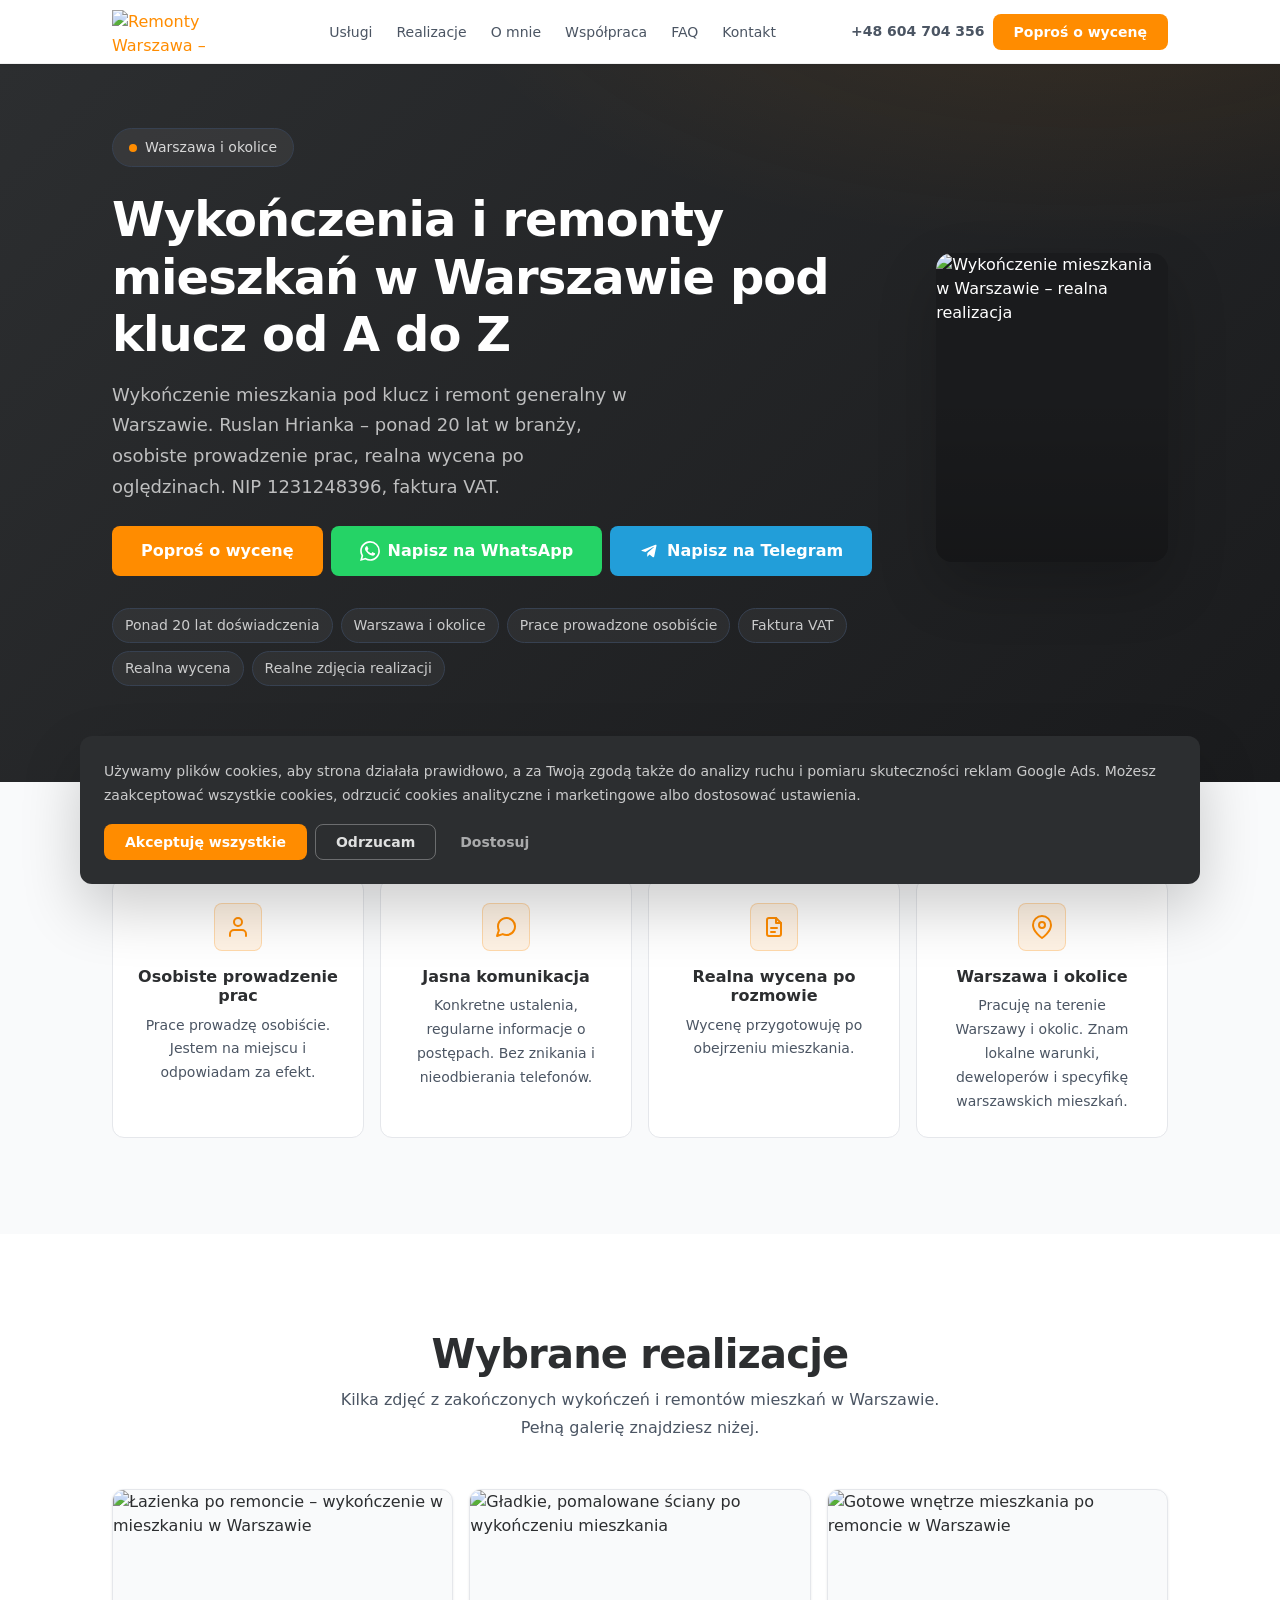
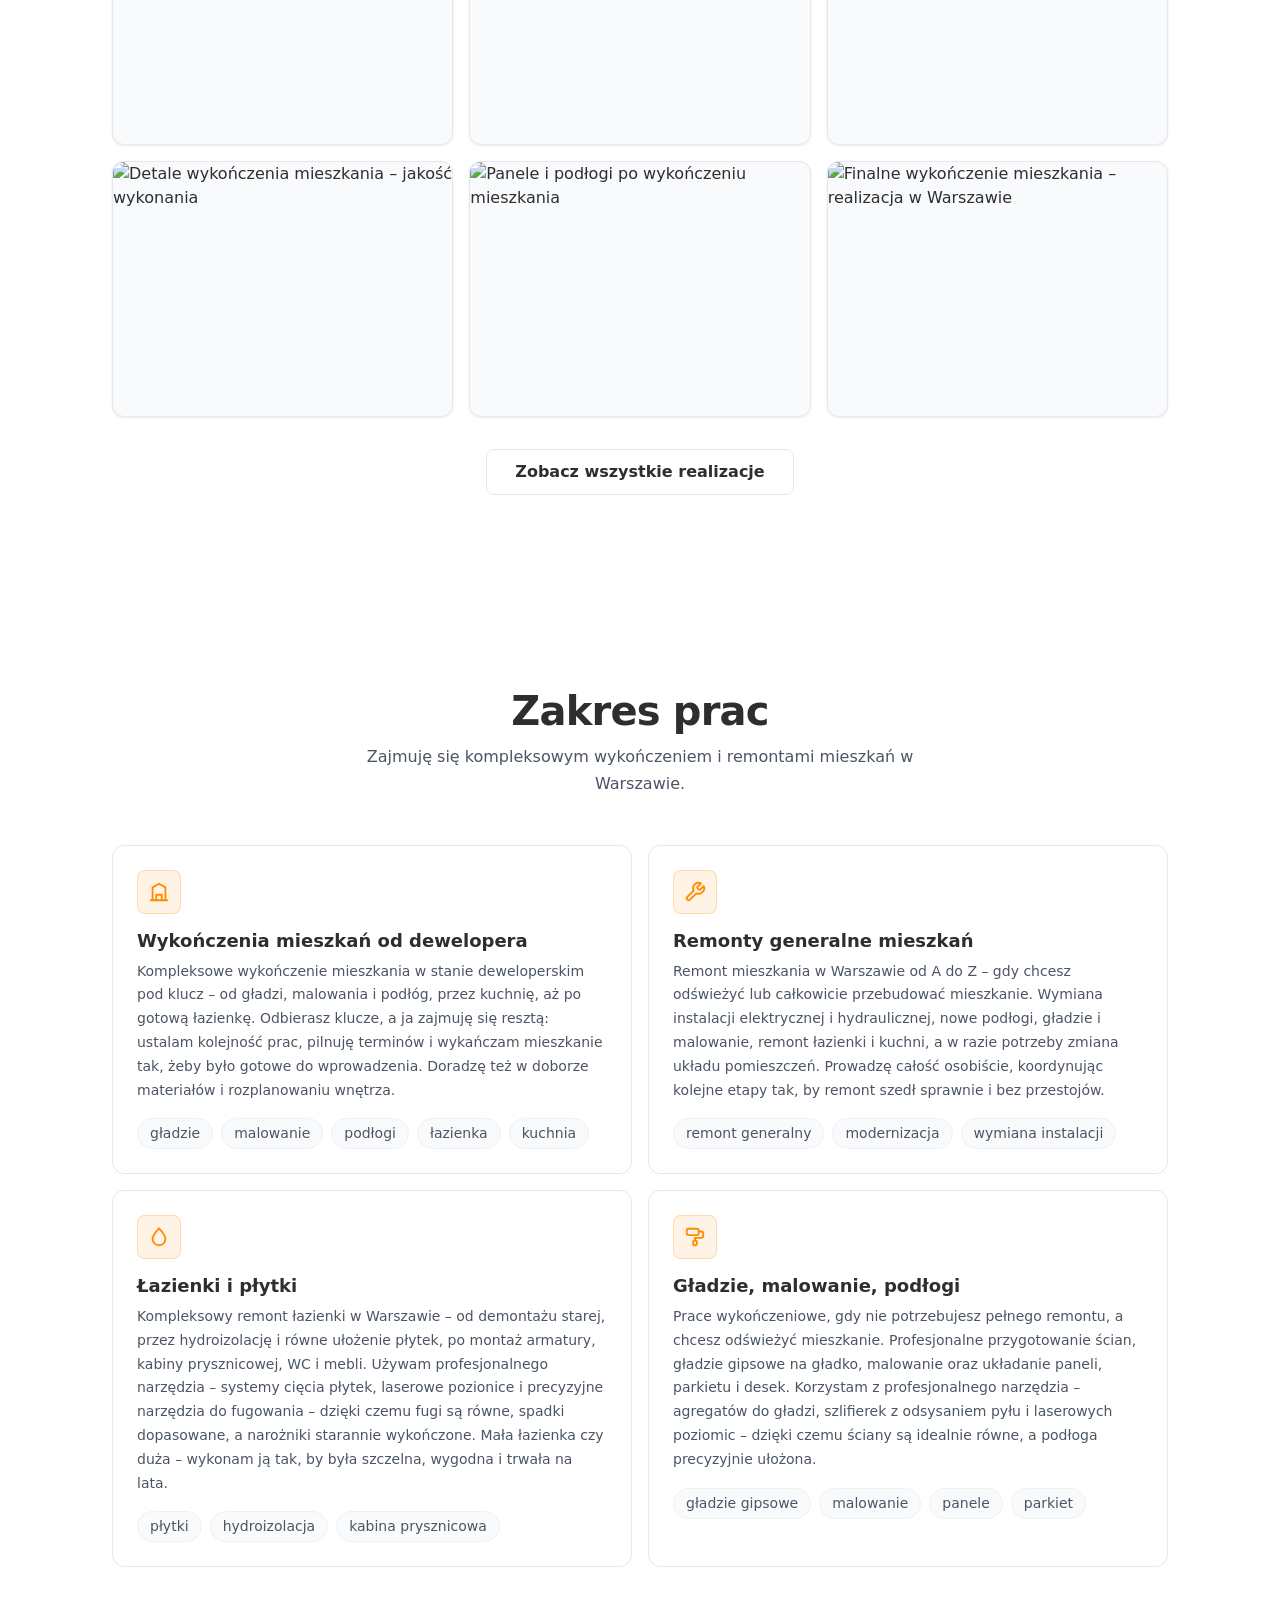
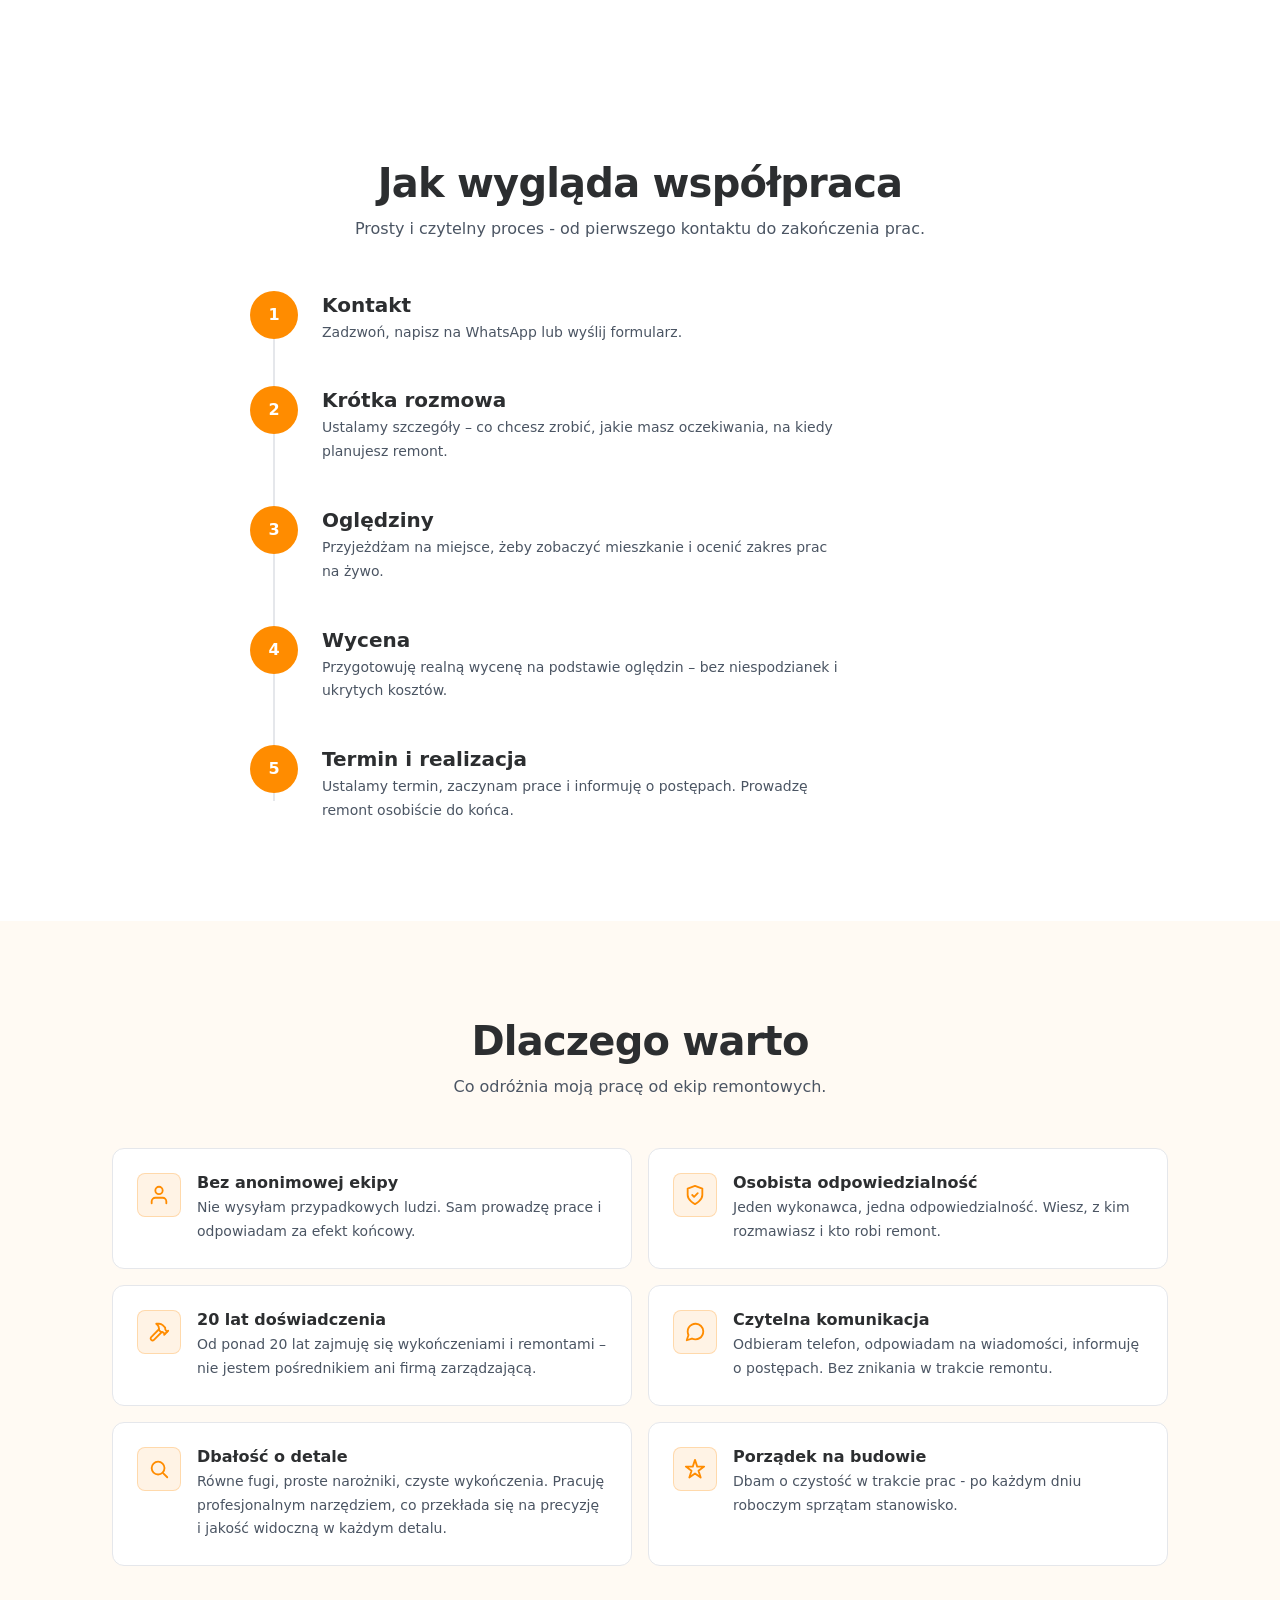
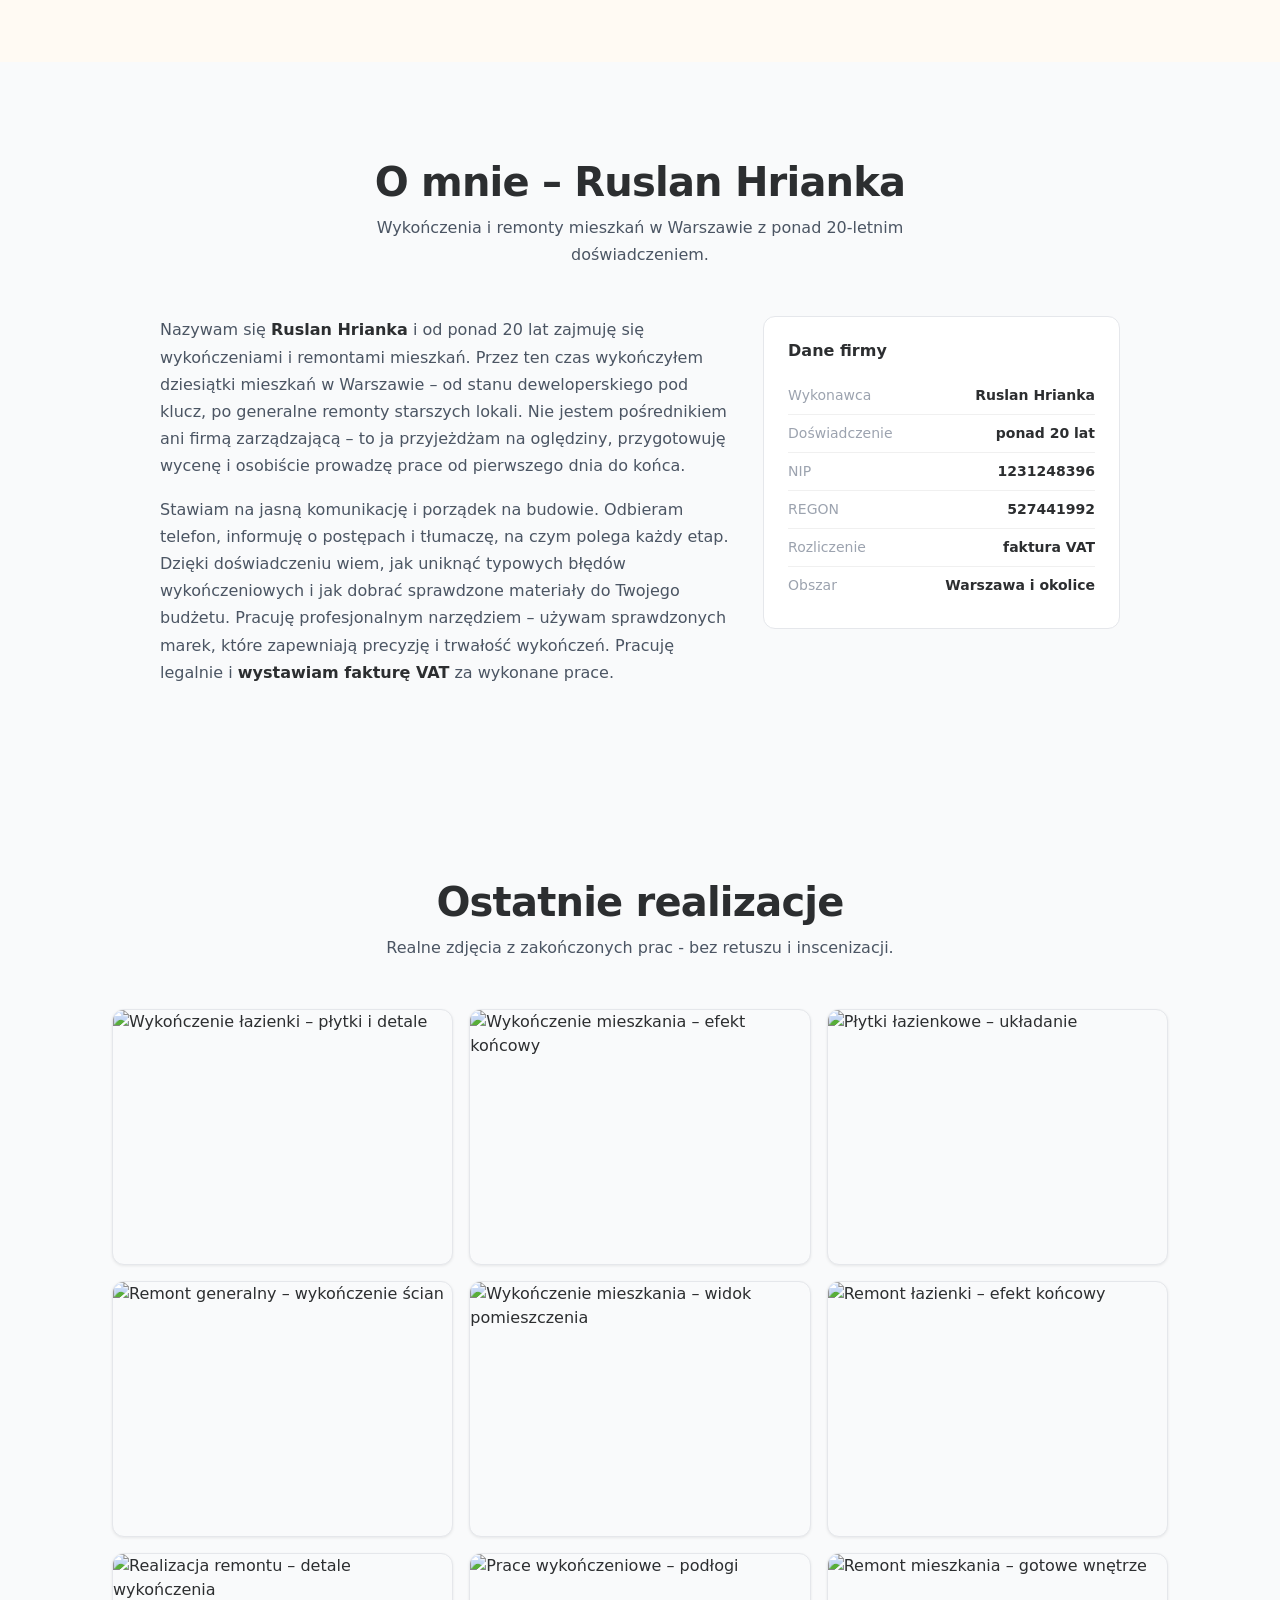
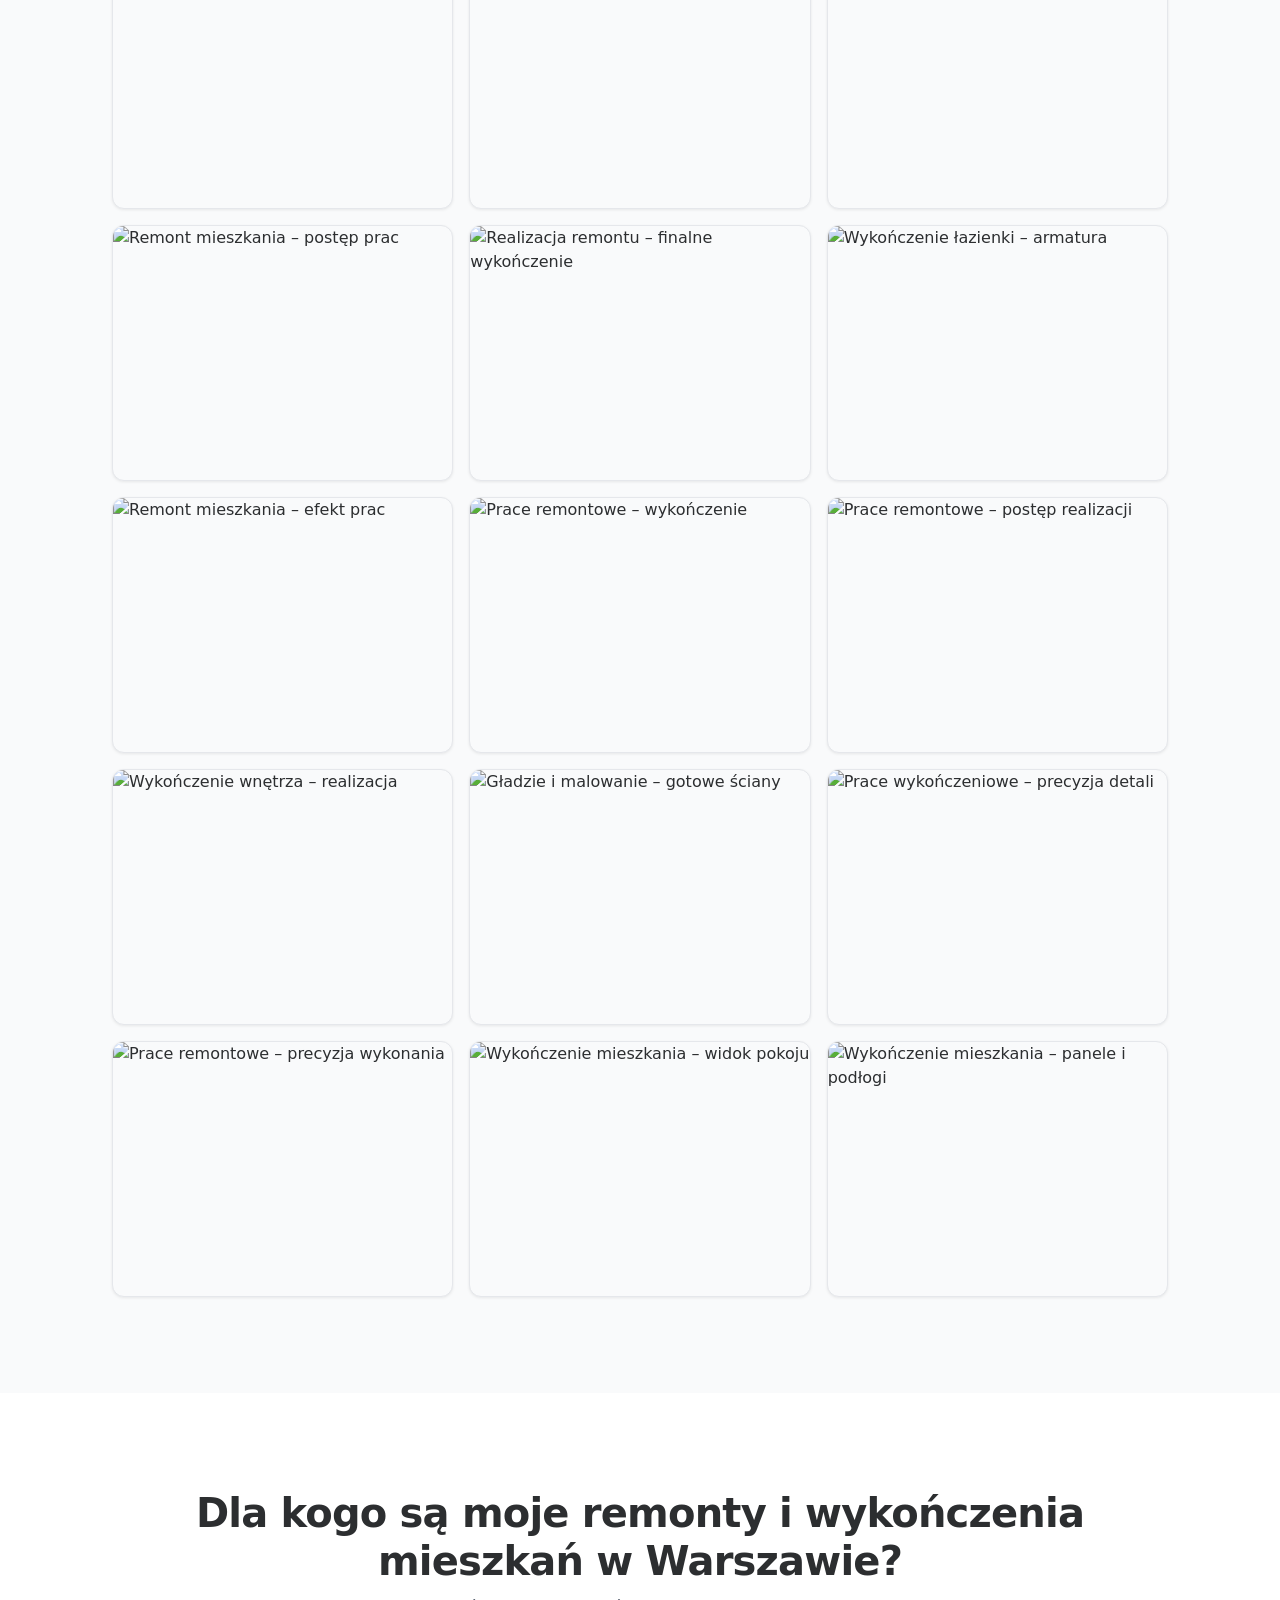
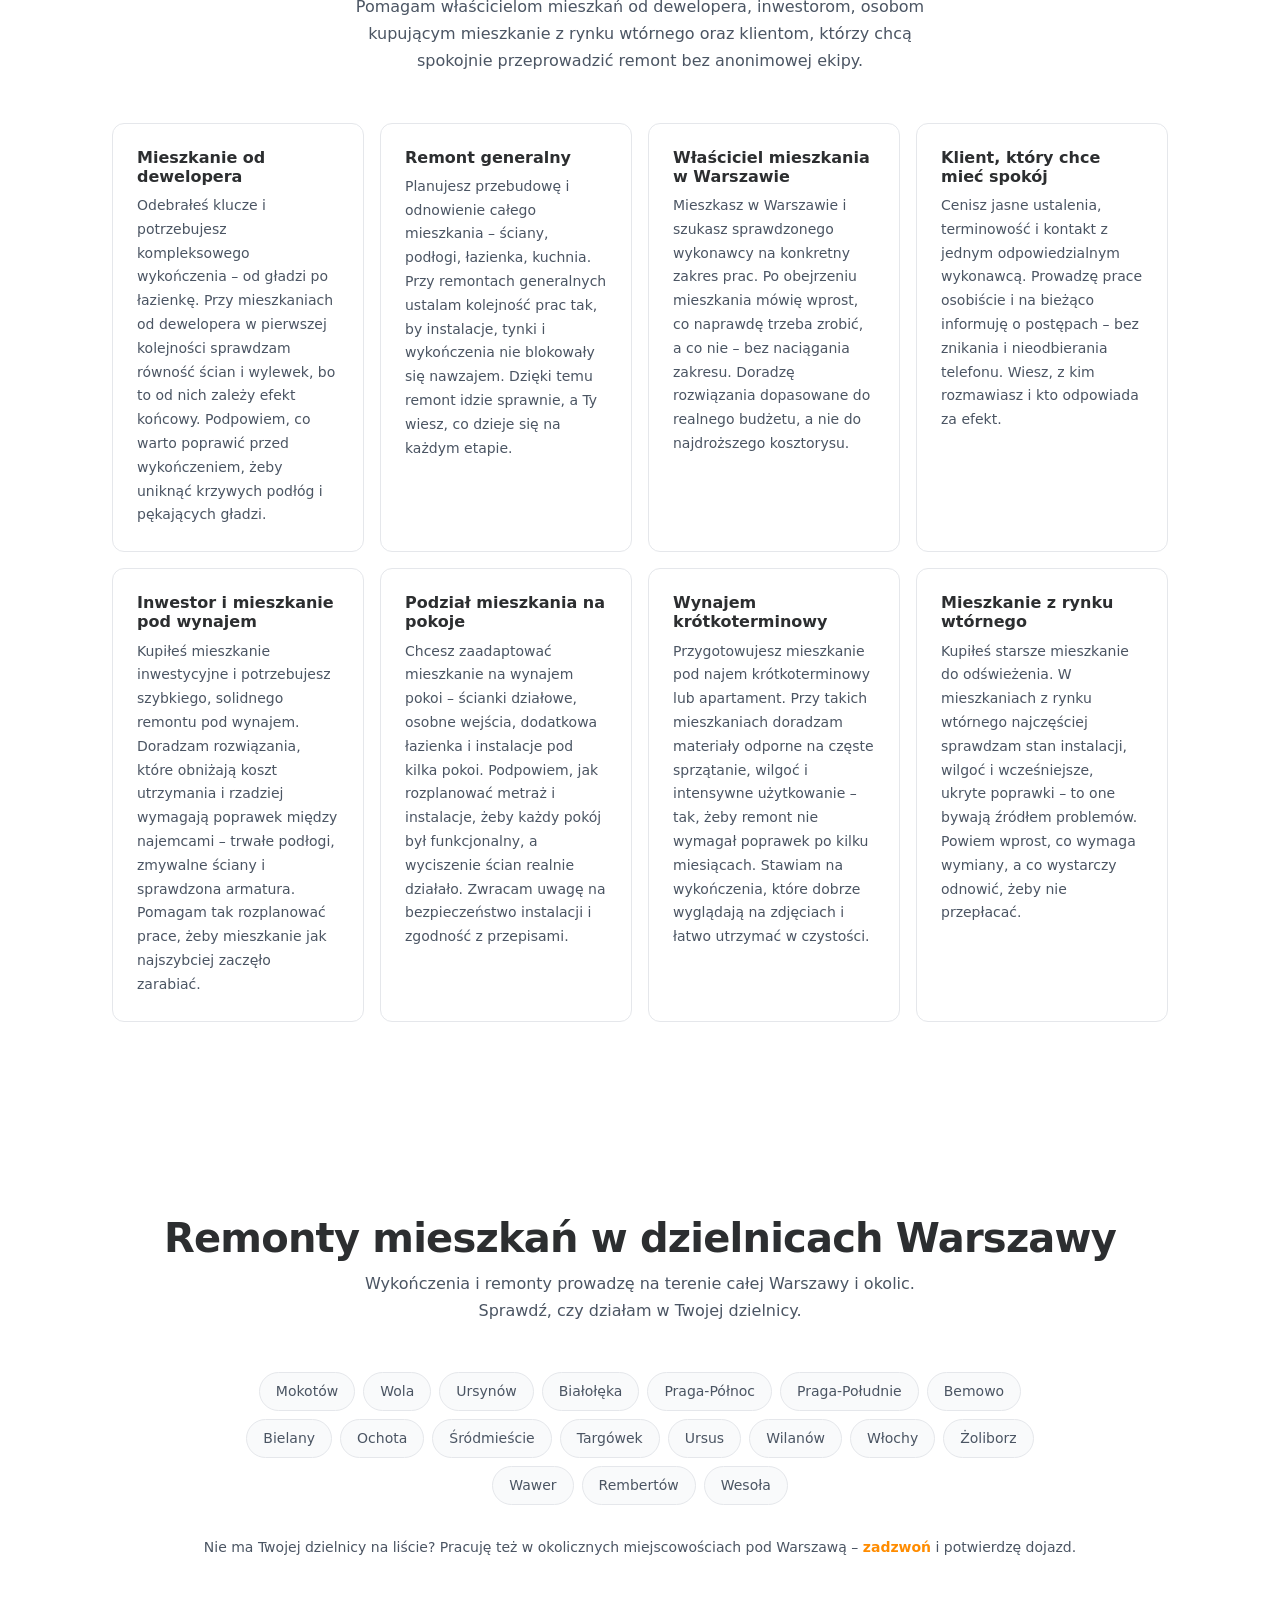
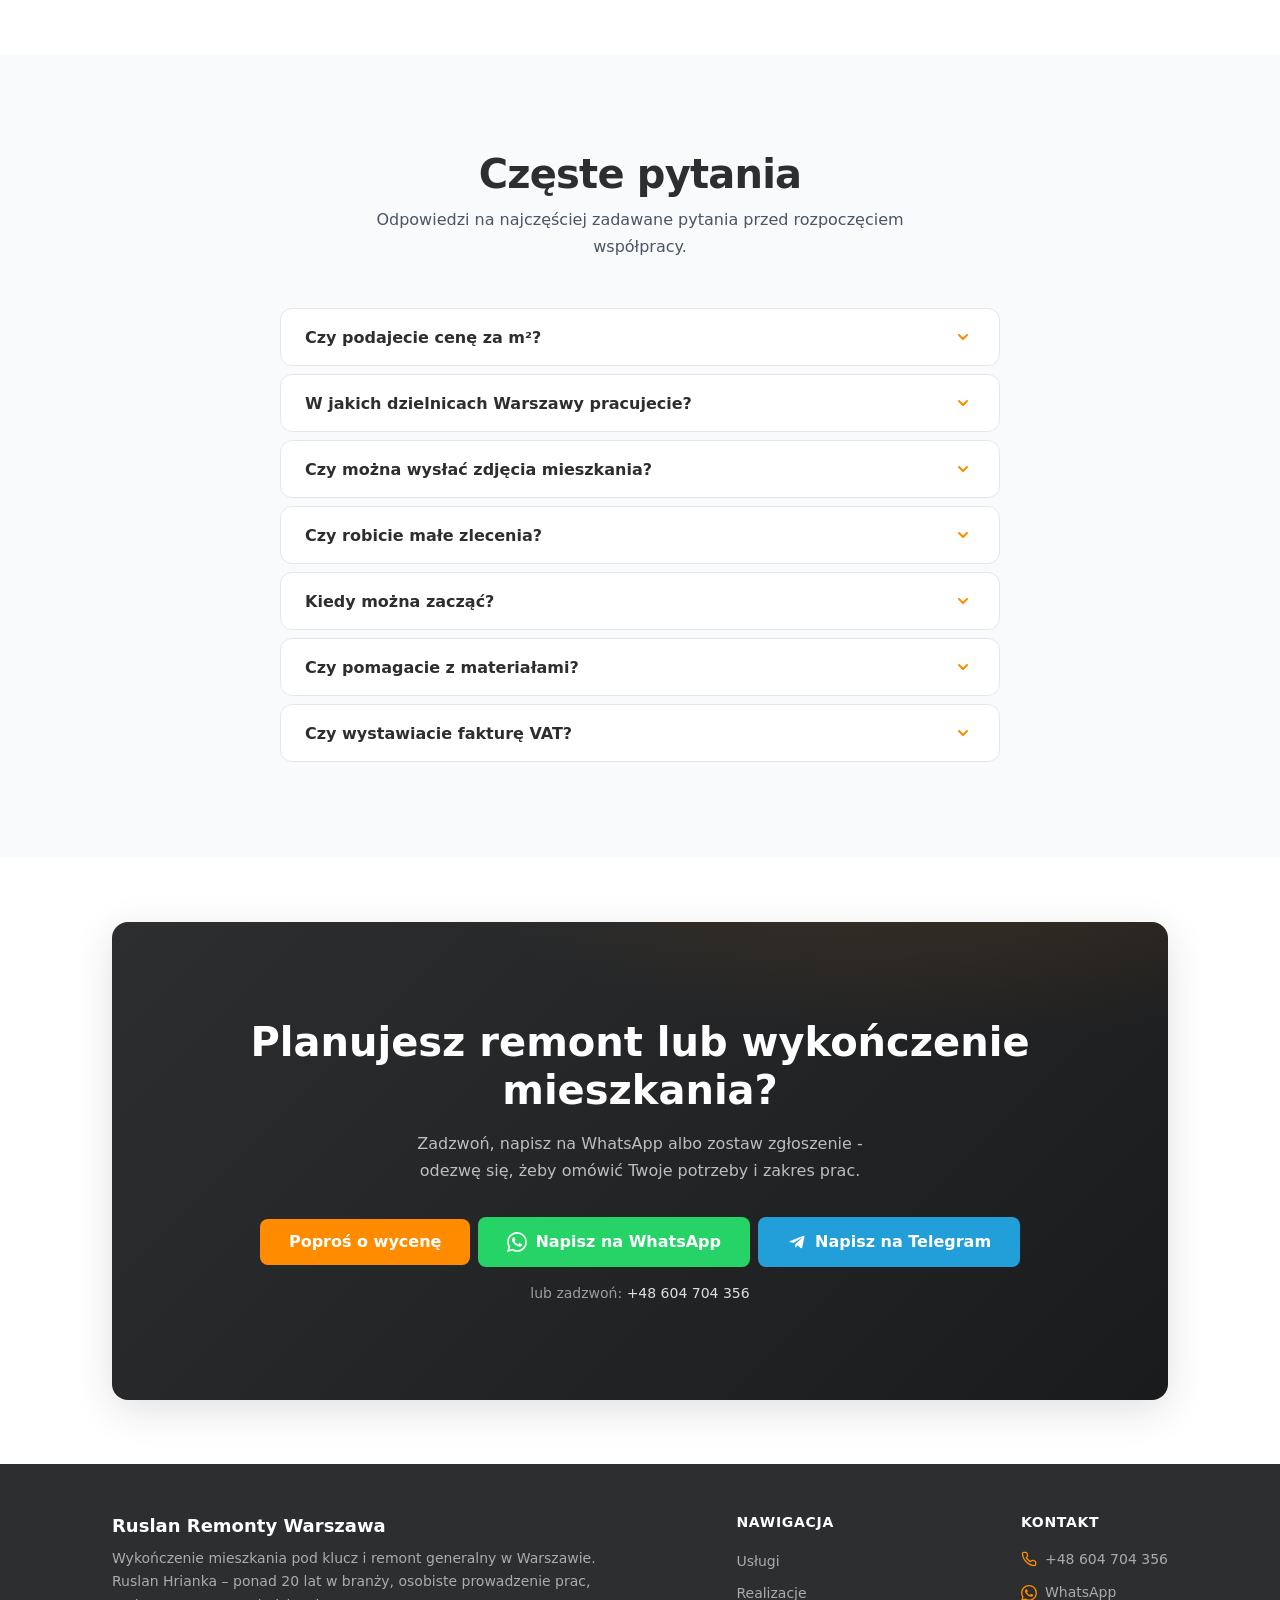
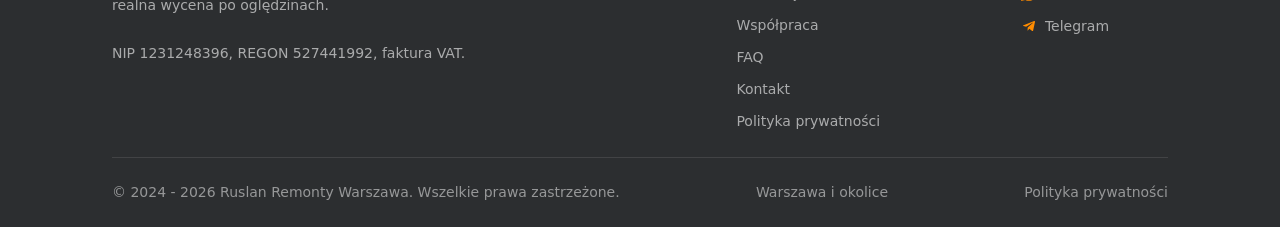
==== index.html @ 72683b78 "first commit" ====
<!DOCTYPE html>
<html lang="pl">

<head>
  <meta charset="UTF-8">
  <meta name="viewport" content="width=device-width, initial-scale=1.0">

  <!-- SEO -->
  <title>Remonty i wykończenia mieszkań Warszawa — Ruslan Hrianka | Faktura VAT</title>
  <meta name="description"
    content="Wykończenie mieszkania pod klucz i remont generalny w Warszawie. Ruslan Hrianka – ponad 20 lat w branży, osobiste prowadzenie prac, realna wycena po oględzinach. NIP 1231248396, faktura VAT.">
  <link rel="canonical" href="https://ruslanremonty.pl/">

  <!-- Open Graph -->
  <meta property="og:title" content="Remonty i wykończenia mieszkań Warszawa — Ruslan Hrianka | Faktura VAT">
  <meta property="og:description"
    content="Wykończenie mieszkania pod klucz i remont generalny w Warszawie. Ruslan Hrianka – ponad 20 lat w branży, osobiste prowadzenie prac, realna wycena po oględzinach. NIP 1231248396, faktura VAT.">
  <meta property="og:type" content="website">
  <meta property="og:url" content="https://ruslanremonty.pl/">
  <meta property="og:locale" content="pl_PL">
  <meta property="og:site_name" content="Remonty Warszawa – Ruslan Hrianka">
  <meta property="og:image" content="https://ruslanremonty.pl/assets/images/IMG_0020.jpeg">
  <meta property="og:image:alt" content="Wykończenia i remonty mieszkań w Warszawie – Ruslan Hrianka">

  <!-- Twitter Card -->
  <meta name="twitter:card" content="summary_large_image">
  <meta name="twitter:title" content="Remonty i wykończenia mieszkań Warszawa — Ruslan Hrianka | Faktura VAT">
  <meta name="twitter:description"
    content="Wykończenie mieszkania pod klucz i remont generalny w Warszawie. Ruslan Hrianka – ponad 20 lat w branży, osobiste prowadzenie prac, realna wycena po oględzinach.">
  <meta name="twitter:image" content="https://ruslanremonty.pl/assets/images/IMG_0020.jpeg">

  <!-- Local / theme -->
  <meta name="theme-color" content="#2C2E30">
  <meta name="geo.region" content="PL-MZ">
  <meta name="geo.placename" content="Warszawa">
  <meta name="geo.position" content="52.2297;21.0122">
  <meta name="ICBM" content="52.2297, 21.0122">

  <!-- Favicon -->
  <link rel="icon" type="image/svg+xml" href="logos/remonty_warszawa_logo_only_editable.svg">

  <!-- Google Consent Mode v2 — default denied (before any tags) -->
  <script>
    window.dataLayer = window.dataLayer || [];
    function gtag(){dataLayer.push(arguments);}
    gtag('consent', 'default', {
      ad_storage: 'denied',
      analytics_storage: 'denied',
      ad_user_data: 'denied',
      ad_personalization: 'denied',
      wait_for_update: 500
    });
  </script>

  <!-- Styles -->
  <link rel="stylesheet" href="styles.css">

  <!-- JSON-LD Structured Data -->
  <script type="application/ld+json">
  {
    "@context": "https://schema.org",
    "@type": "HomeAndConstructionBusiness",
    "name": "Wykończenia i remonty mieszkań Warszawa – Ruslan Hrianka",
    "description": "Wykończenie mieszkania pod klucz i remont generalny w Warszawie. Ruslan Hrianka – ponad 20 lat w branży, osobiste prowadzenie prac, realna wycena po oględzinach. NIP 1231248396, faktura VAT.",
    "url": "https://ruslanremonty.pl",
    "image": "https://ruslanremonty.pl/assets/images/IMG_0020.jpeg",
    "logo": "https://ruslanremonty.pl/logos/remonty_warszawa_logo_only_editable.svg",
    "telephone": "+48604704356",
    "vatID": "PL1231248396",
    "taxID": "1231248396",
    "identifier": {
      "@type": "PropertyValue",
      "propertyID": "REGON",
      "value": "527441992"
    },
    "founder": {
      "@type": "Person",
      "name": "Ruslan Hrianka"
    },
    "knowsLanguage": ["pl", "uk", "ru"],
    "areaServed": [
      { "@type": "City", "name": "Warszawa" },
      { "@type": "City", "name": "Mokotów" },
      { "@type": "City", "name": "Wola" },
      { "@type": "City", "name": "Ursynów" },
      { "@type": "City", "name": "Białołęka" },
      { "@type": "City", "name": "Praga-Północ" },
      { "@type": "City", "name": "Praga-Południe" },
      { "@type": "City", "name": "Bemowo" },
      { "@type": "City", "name": "Bielany" },
      { "@type": "City", "name": "Ochota" },
      { "@type": "City", "name": "Śródmieście" },
      { "@type": "City", "name": "Targówek" },
      { "@type": "City", "name": "Ursus" },
      { "@type": "City", "name": "Wilanów" },
      { "@type": "City", "name": "Włochy" }
    ],
    "address": {
      "@type": "PostalAddress",
      "addressLocality": "Warszawa",
      "addressCountry": "PL"
    },
    "geo": {
      "@type": "GeoCoordinates",
      "latitude": 52.2297,
      "longitude": 21.0122
    },
    "openingHoursSpecification": {
      "@type": "OpeningHoursSpecification",
      "dayOfWeek": ["Monday", "Tuesday", "Wednesday", "Thursday", "Friday", "Saturday", "Sunday"],
      "opens": "08:00",
      "closes": "17:00"
    },
    "contactPoint": {
      "@type": "ContactPoint",
      "telephone": "+48604704356",
      "contactType": "customer service",
      "areaServed": "PL",
      "availableLanguage": ["pl", "uk", "ru"]
    },
    "priceRange": "$$"
  }
  </script>

  <!-- JSON-LD FAQ -->
  <script type="application/ld+json">
  {
    "@context": "https://schema.org",
    "@type": "FAQPage",
    "mainEntity": [
      {
        "@type": "Question",
        "name": "Czy podajecie cenę za m²?",
        "acceptedAnswer": {
          "@type": "Answer",
          "text": "Nie podaję sztywnych cen za m², bo każde mieszkanie jest inne. Wycenę przygotowuję po rozmowie i obejrzeniu zakresu prac – wtedy cena jest realna, a nie orientacyjna."
        }
      },
      {
        "@type": "Question",
        "name": "W jakich dzielnicach Warszawy pracujecie?",
        "acceptedAnswer": {
          "@type": "Answer",
          "text": "Pracuję na terenie całej Warszawy i okolic – m.in. Mokotów, Wola, Ursynów, Białołęka, Praga-Północ, Praga-Południe, Bemowo, Bielany, Ochota, Śródmieście. Niezależnie od dzielnicy mogę przyjechać, zobaczyć mieszkanie i przygotować wycenę."
        }
      },
      {
        "@type": "Question",
        "name": "Czy można wysłać zdjęcia mieszkania?",
        "acceptedAnswer": {
          "@type": "Answer",
          "text": "Tak, najwygodniej przez WhatsApp. Zdjęcia pomagają wstępnie ocenić zakres prac i przyspieszyć wycenę. Wyślij kilka zdjęć pomieszczeń i podaj metraż."
        }
      },
      {
        "@type": "Question",
        "name": "Czy robicie małe zlecenia?",
        "acceptedAnswer": {
          "@type": "Answer",
          "text": "Skupiam się na większych zleceniach – wykończeniach mieszkań i remontach generalnych. Mniejsze zlecenia też rozpatruję – wystarczy się odezwać, to ustalimy szczegóły."
        }
      },
      {
        "@type": "Question",
        "name": "Kiedy można zacząć?",
        "acceptedAnswer": {
          "@type": "Answer",
          "text": "Termin zależy od aktualnego obłożenia. Najlepiej skontaktować się z wyprzedzeniem, żeby zarezerwować termin. Aktualny czas oczekiwania podam podczas rozmowy."
        }
      },
      {
        "@type": "Question",
        "name": "Czy pomagacie z materiałami?",
        "acceptedAnswer": {
          "@type": "Answer",
          "text": "Tak – doradzę w doborze materiałów na podstawie 20 lat doświadczenia. Polecam sprawdzone i najlepsze rozwiązania dopasowane do Twojego budżetu. Dzięki wieloletniej współpracy z dostawcami mam dostęp do zniżek na sprawdzone produkty, z których sam korzystam na swoich realizacjach."
        }
      },
      {
        "@type": "Question",
        "name": "Czy wystawiacie fakturę VAT?",
        "acceptedAnswer": {
          "@type": "Answer",
          "text": "Tak, prowadzę działalność gospodarczą (NIP 1231248396, REGON 527441992) i wystawiam fakturę VAT za wykonane prace."
        }
      }
    ]
  }
  </script>
</head>

<body class="has-sticky-cta">

  <!-- ============================================
       HEADER
       ============================================ -->
  <header class="header" id="header">
    <div class="container header-inner">

      <a href="#hero" class="header-logo" aria-label="Strona główna">
        <img src="https://pub-3c58b3525f73445a80f0134bae822a6a.r2.dev/remonty_warszawa_full_no_dark_bg_v1.svg"
          alt="Remonty Warszawa – Wykończenia mieszkań" class="header-logo-img" width="1024" height="317">
      </a>

      <!-- Desktop Navigation -->
      <nav class="header-nav" aria-label="Nawigacja główna">
        <ul class="header-nav-list">
          <li><a href="#uslugi" class="header-nav-link">Usługi</a></li>
          <li><a href="#realizacje" class="header-nav-link">Realizacje</a></li>
          <li><a href="#o-mnie" class="header-nav-link">O mnie</a></li>
          <li><a href="#proces" class="header-nav-link">Współpraca</a></li>
          <li><a href="#faq" class="header-nav-link">FAQ</a></li>
          <li><a href="#kontakt" class="header-nav-link">Kontakt</a></li>
        </ul>
      </nav>

      <div class="header-actions">
        <a href="tel:+48604704356" class="header-phone" aria-label="Zadzwoń">
          +48 604 704 356
        </a>
        <button class="btn btn-primary btn-sm header-cta" data-open-modal id="header-cta-btn">
          Poproś o wycenę
        </button>

        <!-- Mobile menu toggle -->
        <button class="menu-toggle" id="menu-toggle" aria-label="Menu" aria-expanded="false"
          aria-controls="mobile-menu">
          <span class="menu-toggle-icon" aria-hidden="true"></span>
        </button>
      </div>

    </div>
  </header>

  <!-- Mobile Menu -->
  <nav class="mobile-menu" id="mobile-menu" aria-label="Menu mobilne">
    <ul class="mobile-menu-list">
      <li><a href="#uslugi" class="mobile-menu-link">Usługi</a></li>
      <li><a href="#realizacje" class="mobile-menu-link">Realizacje</a></li>
      <li><a href="#o-mnie" class="mobile-menu-link">O mnie</a></li>
      <li><a href="#proces" class="mobile-menu-link">Współpraca</a></li>
      <li><a href="#faq" class="mobile-menu-link">FAQ</a></li>
      <li><a href="#kontakt" class="mobile-menu-link">Kontakt</a></li>
    </ul>
    <div class="mobile-menu-actions">
      <a href="tel:+48604704356" class="btn btn-outline btn-full">
        <svg class="btn-icon" viewBox="0 0 24 24" fill="none" stroke="currentColor" stroke-width="2"
          stroke-linecap="round" stroke-linejoin="round" aria-hidden="true" focusable="false">
          <path
            d="M22 16.92v3a2 2 0 0 1-2.18 2 19.79 19.79 0 0 1-8.63-3.07 19.5 19.5 0 0 1-6-6 19.79 19.79 0 0 1-3.07-8.67A2 2 0 0 1 4.11 2h3a2 2 0 0 1 2 1.72c.13.81.36 1.6.7 2.34a2 2 0 0 1-.45 2.11L8.09 9.91a16 16 0 0 0 6 6l1.74-1.27a2 2 0 0 1 2.11-.45c.74.34 1.53.57 2.34.7A2 2 0 0 1 22 16.92z" />
        </svg>
        Zadzwoń: +48 604 704 356
      </a>
      <a href="https://wa.me/48604704356" class="btn btn-whatsapp btn-full" target="_blank" rel="noopener">
        <svg class="btn-icon" viewBox="0 0 24 24" fill="currentColor" aria-hidden="true" focusable="false">
          <path
            d="M17.472 14.382c-.297-.149-1.758-.867-2.03-.967-.273-.099-.471-.148-.67.15-.197.297-.767.966-.94 1.164-.173.199-.347.223-.644.075-.297-.15-1.255-.463-2.39-1.475-.883-.788-1.48-1.761-1.653-2.059-.173-.297-.018-.458.13-.606.134-.133.298-.347.446-.52.149-.174.198-.298.298-.497.099-.198.05-.371-.025-.52-.075-.149-.669-1.612-.916-2.207-.242-.579-.487-.5-.669-.51-.173-.008-.371-.01-.57-.01-.198 0-.52.074-.792.372-.272.297-1.04 1.016-1.04 2.479 0 1.462 1.065 2.875 1.213 3.074.149.198 2.096 3.2 5.077 4.487.709.306 1.262.489 1.694.625.712.227 1.36.195 1.871.118.571-.085 1.758-.719 2.006-1.413.248-.694.248-1.289.173-1.413-.074-.124-.272-.198-.57-.347m-5.421 7.403h-.004a9.87 9.87 0 01-5.031-1.378l-.361-.214-3.741.982.998-3.648-.235-.374a9.86 9.86 0 01-1.51-5.26c.001-5.45 4.436-9.884 9.888-9.884 2.64 0 5.122 1.03 6.988 2.898a9.825 9.825 0 012.893 6.994c-.003 5.45-4.437 9.884-9.885 9.884m8.413-18.297A11.815 11.815 0 0012.05 0C5.495 0 .16 5.335.157 11.892c0 2.096.547 4.142 1.588 5.945L.057 24l6.305-1.654a11.882 11.882 0 005.683 1.448h.005c6.554 0 11.89-5.335 11.893-11.893a11.821 11.821 0 00-3.48-8.413z" />
        </svg>
        Napisz na WhatsApp
      </a>
      <a href="https://t.me/+48604704356" class="btn btn-telegram btn-full" target="_blank" rel="noopener">
        <svg class="btn-icon" viewBox="0 0 24 24" fill="currentColor" aria-hidden="true" focusable="false">
          <path
            d="M9.78 18.65l.28-4.23 7.68-6.92c.34-.31-.07-.46-.52-.19L7.74 13.3 3.64 12c-.88-.25-.89-.86.2-1.3l15.97-6.16c.73-.33 1.43.18 1.15 1.3l-2.72 12.81c-.19.91-.74 1.13-1.5.71L12.6 16.3l-1.99 1.93c-.23.23-.42.42-.83.42z" />
        </svg>
        Napisz na Telegram
      </a>
      <button class="btn btn-primary btn-full" data-open-modal>
        Poproś o wycenę
      </button>
    </div>
  </nav>


  <main>

    <!-- ============================================
         HERO
         ============================================ -->
    <section class="hero" id="hero">
      <div class="container hero-inner">

        <div class="hero-content">
          <div class="hero-badge">
            <span class="hero-badge-dot" aria-hidden="true"></span>
            Warszawa i okolice
          </div>

          <h1 class="hero-title">
            Wykończenia i&nbsp;remonty mieszkań w&nbsp;Warszawie pod klucz od&nbsp;A do&nbsp;Z
          </h1>

          <p class="hero-subtitle">
            Wykończenie mieszkania pod klucz i remont generalny w Warszawie. Ruslan Hrianka – ponad 20 lat
            w branży, osobiste prowadzenie prac, realna wycena po oględzinach. NIP 1231248396, faktura VAT.
          </p>

          <div class="hero-ctas">
            <button class="btn btn-primary" data-open-modal id="hero-cta-primary">
              Poproś o wycenę
            </button>
            <a href="https://wa.me/48604704356" class="btn btn-whatsapp" target="_blank" rel="noopener">
              <svg class="btn-icon" viewBox="0 0 24 24" fill="currentColor" aria-hidden="true">
                <path
                  d="M17.472 14.382c-.297-.149-1.758-.867-2.03-.967-.273-.099-.471-.148-.67.15-.197.297-.767.966-.94 1.164-.173.199-.347.223-.644.075-.297-.15-1.255-.463-2.39-1.475-.883-.788-1.48-1.761-1.653-2.059-.173-.297-.018-.458.13-.606.134-.133.298-.347.446-.52.149-.174.198-.298.298-.497.099-.198.05-.371-.025-.52-.075-.149-.669-1.612-.916-2.207-.242-.579-.487-.5-.669-.51-.173-.008-.371-.01-.57-.01-.198 0-.52.074-.792.372-.272.297-1.04 1.016-1.04 2.479 0 1.462 1.065 2.875 1.213 3.074.149.198 2.096 3.2 5.077 4.487.709.306 1.262.489 1.694.625.712.227 1.36.195 1.871.118.571-.085 1.758-.719 2.006-1.413.248-.694.248-1.289.173-1.413-.074-.124-.272-.198-.57-.347m-5.421 7.403h-.004a9.87 9.87 0 01-5.031-1.378l-.361-.214-3.741.982.998-3.648-.235-.374a9.86 9.86 0 01-1.51-5.26c.001-5.45 4.436-9.884 9.888-9.884 2.64 0 5.122 1.03 6.988 2.898a9.825 9.825 0 012.893 6.994c-.003 5.45-4.437 9.884-9.885 9.884m8.413-18.297A11.815 11.815 0 0012.05 0C5.495 0 .16 5.335.157 11.892c0 2.096.547 4.142 1.588 5.945L.057 24l6.305-1.654a11.882 11.882 0 005.683 1.448h.005c6.554 0 11.89-5.335 11.893-11.893a11.821 11.821 0 00-3.48-8.413z" />
              </svg>
              Napisz na WhatsApp
            </a>
            <a href="https://t.me/+48604704356" class="btn btn-telegram" target="_blank" rel="noopener">
              <svg class="btn-icon" viewBox="0 0 24 24" fill="currentColor" aria-hidden="true">
                <path
                  d="M9.78 18.65l.28-4.23 7.68-6.92c.34-.31-.07-.46-.52-.19L7.74 13.3 3.64 12c-.88-.25-.89-.86.2-1.3l15.97-6.16c.73-.33 1.43.18 1.15 1.3l-2.72 12.81c-.19.91-.74 1.13-1.5.71L12.6 16.3l-1.99 1.93c-.23.23-.42.42-.83.42z" />
              </svg>
              Napisz na Telegram
            </a>
          </div>

          <div class="hero-trust">
            <span class="hero-trust-item">Ponad 20 lat doświadczenia</span>
            <span class="hero-trust-item">Warszawa i okolice</span>
            <span class="hero-trust-item">Prace prowadzone osobiście</span>
            <span class="hero-trust-item">Faktura VAT</span>
            <span class="hero-trust-item">Realna wycena</span>
            <span class="hero-trust-item">Realne zdjęcia realizacji</span>
          </div>
        </div>

        <div class="hero-image">
          <img src="https://pub-3c58b3525f73445a80f0134bae822a6a.r2.dev/hero.webp"
            alt="Wykończenie mieszkania w Warszawie – realna realizacja" width="960" height="1280" fetchpriority="high">
        </div>

      </div>
    </section>


    <!-- ============================================
         TRUST INDICATORS
         ============================================ -->
    <section class="section trust" id="zaufanie">
      <div class="container">
        <div class="trust-grid">

          <div class="trust-card">
            <div class="trust-card-icon icon-box" aria-hidden="true">
              <svg viewBox="0 0 24 24" fill="none" stroke="currentColor" stroke-width="2" stroke-linecap="round"
                stroke-linejoin="round" focusable="false">
                <path d="M20 21v-2a4 4 0 0 0-4-4H8a4 4 0 0 0-4 4v2" />
                <circle cx="12" cy="7" r="4" />
              </svg>
            </div>
            <h3 class="trust-card-title">Osobiste prowadzenie prac</h3>
            <p class="trust-card-text">Prace prowadzę osobiście. Jestem na miejscu i odpowiadam za efekt.</p>
          </div>

          <div class="trust-card">
            <div class="trust-card-icon icon-box" aria-hidden="true">
              <svg viewBox="0 0 24 24" fill="none" stroke="currentColor" stroke-width="2" stroke-linecap="round"
                stroke-linejoin="round" focusable="false">
                <path
                  d="M21 11.5a8.38 8.38 0 0 1-.9 3.8 8.5 8.5 0 0 1-7.6 4.7 8.38 8.38 0 0 1-3.8-.9L3 21l1.9-5.7a8.38 8.38 0 0 1-.9-3.8 8.5 8.5 0 0 1 4.7-7.6 8.38 8.38 0 0 1 3.8-.9h.5a8.48 8.48 0 0 1 8 8v.5z" />
              </svg>
            </div>
            <h3 class="trust-card-title">Jasna komunikacja</h3>
            <p class="trust-card-text">Konkretne ustalenia, regularne informacje o postępach. Bez znikania i
              nieodbierania telefonów.</p>
          </div>

          <div class="trust-card">
            <div class="trust-card-icon icon-box" aria-hidden="true">
              <svg viewBox="0 0 24 24" fill="none" stroke="currentColor" stroke-width="2" stroke-linecap="round"
                stroke-linejoin="round" focusable="false">
                <path d="M14 3H7a2 2 0 0 0-2 2v14a2 2 0 0 0 2 2h10a2 2 0 0 0 2-2V8z" />
                <path d="M14 3v5h5" />
                <path d="M9 13h6M9 17h4" />
              </svg>
            </div>
            <h3 class="trust-card-title">Realna wycena po rozmowie</h3>
            <p class="trust-card-text">Wycenę przygotowuję po obejrzeniu mieszkania.</p>
          </div>

          <div class="trust-card">
            <div class="trust-card-icon icon-box" aria-hidden="true">
              <svg viewBox="0 0 24 24" fill="none" stroke="currentColor" stroke-width="2" stroke-linecap="round"
                stroke-linejoin="round" focusable="false">
                <path d="M21 10c0 7-9 13-9 13s-9-6-9-13a9 9 0 0 1 18 0z" />
                <circle cx="12" cy="10" r="3" />
              </svg>
            </div>
            <h3 class="trust-card-title">Warszawa i okolice</h3>
            <p class="trust-card-text">Pracuję na terenie Warszawy i okolic. Znam lokalne warunki, deweloperów i
              specyfikę warszawskich mieszkań.</p>
          </div>

        </div>
      </div>
    </section>


    <!-- ============================================
         SELECTED WORK / WYBRANE REALIZACJE
         ============================================ -->
    <section class="section" id="wybrane-realizacje">
      <div class="container">

        <div class="section-header">
          <h2 class="section-title">Wybrane realizacje</h2>
          <p class="section-subtitle">Kilka zdjęć z zakończonych wykończeń i remontów mieszkań w Warszawie.
            Pełną galerię znajdziesz niżej.</p>
        </div>

        <div class="gallery-grid">
          <div class="gallery-item">
            <img src="https://pub-3c58b3525f73445a80f0134bae822a6a.r2.dev/IMG_0029.webp"
              alt="Łazienka po remoncie – wykończenie w mieszkaniu w Warszawie" loading="lazy">
          </div>
          <div class="gallery-item">
            <img src="https://pub-3c58b3525f73445a80f0134bae822a6a.r2.dev/IMG_1057.webp"
              alt="Gładkie, pomalowane ściany po wykończeniu mieszkania" loading="lazy">
          </div>
          <div class="gallery-item">
            <img src="https://pub-3c58b3525f73445a80f0134bae822a6a.r2.dev/IMG_1067.webp"
              alt="Gotowe wnętrze mieszkania po remoncie w Warszawie" loading="lazy">
          </div>
          <div class="gallery-item">
            <img src="https://pub-3c58b3525f73445a80f0134bae822a6a.r2.dev/IMG_1059.webp"
              alt="Detale wykończenia mieszkania – jakość wykonania" loading="lazy">
          </div>
          <div class="gallery-item">
            <img src="https://pub-3c58b3525f73445a80f0134bae822a6a.r2.dev/IMG_1070.webp"
              alt="Panele i podłogi po wykończeniu mieszkania" loading="lazy">
          </div>
          <div class="gallery-item">
            <img src="https://pub-3c58b3525f73445a80f0134bae822a6a.r2.dev/IMG_1087.webp"
              alt="Finalne wykończenie mieszkania – realizacja w Warszawie" loading="lazy">
          </div>
        </div>

        <div class="section-cta">
          <a href="#realizacje" class="btn btn-outline">Zobacz wszystkie realizacje</a>
        </div>

      </div>
    </section>


    <!-- ============================================
         SERVICES
         ============================================ -->
    <section class="section" id="uslugi">
      <div class="container">

        <div class="section-header">
          <h2 class="section-title">Zakres prac</h2>
          <p class="section-subtitle">Zajmuję się kompleksowym wykończeniem i remontami mieszkań w Warszawie.</p>
        </div>

        <div class="services-grid">

          <div class="service-card">
            <div class="service-card-icon icon-box" aria-hidden="true">
              <svg viewBox="0 0 24 24" fill="none" stroke="currentColor" stroke-width="2" stroke-linecap="round"
                stroke-linejoin="round" focusable="false">
                <path d="M3 21h18" />
                <path d="M5 21V7l7-4 7 4v14" />
                <path d="M9 21v-6h6v6" />
              </svg>
            </div>
            <h3 class="service-card-title">Wykończenia mieszkań od dewelopera</h3>
            <p class="service-card-text">Kompleksowe wykończenie mieszkania w stanie deweloperskim pod klucz –
              od gładzi, malowania i podłóg, przez kuchnię, aż po gotową łazienkę. Odbierasz klucze, a ja
              zajmuję się resztą: ustalam kolejność prac, pilnuję terminów i wykańczam mieszkanie tak,
              żeby było gotowe do wprowadzenia. Doradzę też w doborze materiałów i rozplanowaniu wnętrza.</p>
            <div class="service-card-list">
              <span class="service-tag">gładzie</span>
              <span class="service-tag">malowanie</span>
              <span class="service-tag">podłogi</span>
              <span class="service-tag">łazienka</span>
              <span class="service-tag">kuchnia</span>
            </div>
          </div>

          <div class="service-card">
            <div class="service-card-icon icon-box" aria-hidden="true">
              <svg viewBox="0 0 24 24" fill="none" stroke="currentColor" stroke-width="2" stroke-linecap="round"
                stroke-linejoin="round" focusable="false">
                <path
                  d="M14.7 6.3a1 1 0 0 0 0 1.4l1.6 1.6a1 1 0 0 0 1.4 0l3.77-3.77a6 6 0 0 1-7.94 7.94l-6.91 6.91a2.12 2.12 0 0 1-3-3l6.91-6.91a6 6 0 0 1 7.94-7.94l-3.76 3.76z" />
              </svg>
            </div>
            <h3 class="service-card-title">Remonty generalne mieszkań</h3>
            <p class="service-card-text">Remont mieszkania w Warszawie od A do Z – gdy chcesz odświeżyć
              lub całkowicie przebudować mieszkanie. Wymiana instalacji elektrycznej i hydraulicznej,
              nowe podłogi, gładzie i malowanie, remont łazienki i kuchni, a w razie potrzeby zmiana układu
              pomieszczeń. Prowadzę całość osobiście, koordynując kolejne etapy tak, by remont szedł sprawnie
              i bez przestojów.</p>
            <div class="service-card-list">
              <span class="service-tag">remont generalny</span>
              <span class="service-tag">modernizacja</span>
              <span class="service-tag">wymiana instalacji</span>
            </div>
          </div>

          <div class="service-card">
            <div class="service-card-icon icon-box" aria-hidden="true">
              <svg viewBox="0 0 24 24" fill="none" stroke="currentColor" stroke-width="2" stroke-linecap="round"
                stroke-linejoin="round" focusable="false">
                <path d="M12 2.5S5 10 5 14a7 7 0 0 0 14 0c0-4-7-11.5-7-11.5z" />
              </svg>
            </div>
            <h3 class="service-card-title">Łazienki i płytki</h3>
            <p class="service-card-text">Kompleksowy remont łazienki w Warszawie – od demontażu starej,
              przez hydroizolację i równe ułożenie płytek, po montaż armatury, kabiny prysznicowej, WC i mebli.
              Używam profesjonalnego narzędzia – systemy cięcia płytek, laserowe pozionice i precyzyjne
              narzędzia do fugowania – dzięki czemu fugi są równe, spadki dopasowane, a narożniki starannie
              wykończone. Mała łazienka czy duża – wykonam ją tak, by była szczelna, wygodna i trwała na lata.</p>
            <div class="service-card-list">
              <span class="service-tag">płytki</span>
              <span class="service-tag">hydroizolacja</span>
              <span class="service-tag">kabina prysznicowa</span>
            </div>
          </div>

          <div class="service-card">
            <div class="service-card-icon icon-box" aria-hidden="true">
              <svg viewBox="0 0 24 24" fill="none" stroke="currentColor" stroke-width="2" stroke-linecap="round"
                stroke-linejoin="round" focusable="false">
                <path d="M3 5a2 2 0 0 1 2-2h9a2 2 0 0 1 2 2v3a2 2 0 0 1-2 2H5a2 2 0 0 1-2-2z" />
                <path d="M16 6h3a2 2 0 0 1 2 2v3a2 2 0 0 1-2 2h-7" />
                <path d="M12 13v3" />
                <rect x="10" y="16" width="4" height="5" rx="1" />
              </svg>
            </div>
            <h3 class="service-card-title">Gładzie, malowanie, podłogi</h3>
            <p class="service-card-text">Prace wykończeniowe, gdy nie potrzebujesz pełnego remontu, a chcesz
              odświeżyć mieszkanie. Profesjonalne przygotowanie ścian, gładzie gipsowe na gładko, malowanie
              oraz układanie paneli, parkietu i desek. Korzystam z profesjonalnego narzędzia – agregatów
              do gładzi, szlifierek z odsysaniem pyłu i laserowych poziomic – dzięki czemu ściany są idealnie
              równe, a podłoga precyzyjnie ułożona.</p>
            <div class="service-card-list">
              <span class="service-tag">gładzie gipsowe</span>
              <span class="service-tag">malowanie</span>
              <span class="service-tag">panele</span>
              <span class="service-tag">parkiet</span>
            </div>
          </div>

        </div>
      </div>
    </section>


    <!-- ============================================
         PROCESS
         ============================================ -->
    <section class="section" id="proces">
      <div class="container">

        <div class="section-header">
          <h2 class="section-title">Jak wygląda współpraca</h2>
          <p class="section-subtitle">Prosty i czytelny proces - od pierwszego kontaktu do zakończenia prac.</p>
        </div>

        <div class="process-timeline">

          <div class="process-step">
            <div class="process-step__number">1</div>
            <div class="process-step__content">
              <h3 class="process-step__title">Kontakt</h3>
              <p class="process-step__text">Zadzwoń, napisz na WhatsApp lub wyślij formularz.
              </p>
            </div>
          </div>

          <div class="process-step">
            <div class="process-step__number">2</div>
            <div class="process-step__content">
              <h3 class="process-step__title">Krótka rozmowa</h3>
              <p class="process-step__text">Ustalamy szczegóły – co chcesz zrobić, jakie masz oczekiwania, na kiedy
                planujesz remont.</p>
            </div>
          </div>

          <div class="process-step">
            <div class="process-step__number">3</div>
            <div class="process-step__content">
              <h3 class="process-step__title">Oględziny</h3>
              <p class="process-step__text">Przyjeżdżam na miejsce, żeby zobaczyć mieszkanie i ocenić zakres prac na
                żywo.</p>
            </div>
          </div>

          <div class="process-step">
            <div class="process-step__number">4</div>
            <div class="process-step__content">
              <h3 class="process-step__title">Wycena</h3>
              <p class="process-step__text">Przygotowuję realną wycenę na podstawie oględzin – bez niespodzianek i
                ukrytych kosztów.</p>
            </div>
          </div>

          <div class="process-step">
            <div class="process-step__number">5</div>
            <div class="process-step__content">
              <h3 class="process-step__title">Termin i realizacja</h3>
              <p class="process-step__text">Ustalamy termin, zaczynam prace i informuję o postępach. Prowadzę remont
                osobiście do końca.</p>
            </div>
          </div>

        </div>

      </div>
    </section>


    <!-- ============================================
         WHY CHOOSE
         ============================================ -->
    <section class="section" id="dlaczego">
      <div class="container">

        <div class="section-header">
          <h2 class="section-title">Dlaczego warto</h2>
          <p class="section-subtitle">Co odróżnia moją pracę od ekip remontowych.</p>
        </div>

        <div class="why-grid">

          <div class="why-card">
            <div class="why-card-icon icon-box" aria-hidden="true">
              <svg viewBox="0 0 24 24" fill="none" stroke="currentColor" stroke-width="2" stroke-linecap="round"
                stroke-linejoin="round" focusable="false">
                <path d="M20 21v-2a4 4 0 0 0-4-4H8a4 4 0 0 0-4 4v2" />
                <circle cx="12" cy="7" r="4" />
              </svg>
            </div>
            <div class="why-card-content">
              <h3 class="why-card-title">Bez anonimowej ekipy</h3>
              <p class="why-card-text">Nie wysyłam przypadkowych ludzi. Sam prowadzę prace i odpowiadam za efekt
                końcowy.</p>
            </div>
          </div>

          <div class="why-card">
            <div class="why-card-icon icon-box" aria-hidden="true">
              <svg viewBox="0 0 24 24" fill="none" stroke="currentColor" stroke-width="2" stroke-linecap="round"
                stroke-linejoin="round" focusable="false">
                <path d="M12 22s8-4 8-10V5l-8-3-8 3v7c0 6 8 10 8 10z" />
                <path d="m9 12 2 2 4-4" />
              </svg>
            </div>
            <div class="why-card-content">
              <h3 class="why-card-title">Osobista odpowiedzialność</h3>
              <p class="why-card-text">Jeden wykonawca, jedna odpowiedzialność. Wiesz, z kim rozmawiasz i kto robi
                remont.</p>
            </div>
          </div>

          <div class="why-card">
            <div class="why-card-icon icon-box" aria-hidden="true">
              <svg viewBox="0 0 24 24" fill="none" stroke="currentColor" stroke-width="2" stroke-linecap="round"
                stroke-linejoin="round" focusable="false">
                <path d="m15 12-8.5 8.5a2.12 2.12 0 1 1-3-3L12 9" />
                <path d="M17.64 15 22 10.64" />
                <path
                  d="m20.91 11.7-1.25-1.25c-.6-.6-.93-1.4-.93-2.25v-.86L16.01 4.6a5.56 5.56 0 0 0-3.94-1.64H9l.92.82A6.18 6.18 0 0 1 12 8.4v1.56l2 2h.86c.85 0 1.65.33 2.25.93l1.25 1.25" />
              </svg>
            </div>
            <div class="why-card-content">
              <h3 class="why-card-title">20 lat doświadczenia</h3>
              <p class="why-card-text">Od ponad 20 lat zajmuję się wykończeniami i remontami – nie jestem
                pośrednikiem ani firmą zarządzającą.</p>
            </div>
          </div>

          <div class="why-card">
            <div class="why-card-icon icon-box" aria-hidden="true">
              <svg viewBox="0 0 24 24" fill="none" stroke="currentColor" stroke-width="2" stroke-linecap="round"
                stroke-linejoin="round" focusable="false">
                <path
                  d="M21 11.5a8.38 8.38 0 0 1-.9 3.8 8.5 8.5 0 0 1-7.6 4.7 8.38 8.38 0 0 1-3.8-.9L3 21l1.9-5.7a8.38 8.38 0 0 1-.9-3.8 8.5 8.5 0 0 1 4.7-7.6 8.38 8.38 0 0 1 3.8-.9h.5a8.48 8.48 0 0 1 8 8v.5z" />
              </svg>
            </div>
            <div class="why-card-content">
              <h3 class="why-card-title">Czytelna komunikacja</h3>
              <p class="why-card-text">Odbieram telefon, odpowiadam na wiadomości, informuję o postępach. Bez znikania w
                trakcie remontu.</p>
            </div>
          </div>

          <div class="why-card">
            <div class="why-card-icon icon-box" aria-hidden="true">
              <svg viewBox="0 0 24 24" fill="none" stroke="currentColor" stroke-width="2" stroke-linecap="round"
                stroke-linejoin="round" focusable="false">
                <circle cx="11" cy="11" r="7" />
                <path d="m21 21-4.3-4.3" />
              </svg>
            </div>
            <div class="why-card-content">
              <h3 class="why-card-title">Dbałość o detale</h3>
              <p class="why-card-text">Równe fugi, proste narożniki, czyste wykończenia. Pracuję profesjonalnym
                narzędziem, co przekłada się na precyzję i jakość widoczną w każdym detalu.</p>
            </div>
          </div>

          <div class="why-card">
            <div class="why-card-icon icon-box" aria-hidden="true">
              <svg viewBox="0 0 24 24" fill="none" stroke="currentColor" stroke-width="2" stroke-linecap="round"
                stroke-linejoin="round" focusable="false">
                <path d="M12 2l2.4 7.4H22l-6.2 4.5 2.4 7.4L12 16.8l-6.2 4.5 2.4-7.4L2 9.4h7.6z" />
              </svg>
            </div>
            <div class="why-card-content">
              <h3 class="why-card-title">Porządek na budowie</h3>
              <p class="why-card-text">Dbam o czystość w trakcie prac - po każdym dniu roboczym sprzątam stanowisko.</p>
            </div>
          </div>

        </div>

      </div>
    </section>


    <!-- ============================================
         ABOUT / O MNIE
         ============================================ -->
    <section class="section" id="o-mnie">
      <div class="container">

        <div class="section-header">
          <h2 class="section-title">O mnie – Ruslan Hrianka</h2>
          <p class="section-subtitle">Wykończenia i remonty mieszkań w Warszawie z ponad 20-letnim
            doświadczeniem.</p>
        </div>

        <div class="about-grid">
          <div class="about-text">
            <p>Nazywam się <strong>Ruslan Hrianka</strong> i od ponad 20 lat zajmuję się wykończeniami
              i remontami mieszkań. Przez ten czas wykończyłem dziesiątki mieszkań w Warszawie – od stanu
              deweloperskiego pod klucz, po generalne remonty starszych lokali. Nie jestem pośrednikiem ani
              firmą zarządzającą – to ja przyjeżdżam na oględziny, przygotowuję wycenę i osobiście prowadzę
              prace od pierwszego dnia do końca.</p>
            <p>Stawiam na jasną komunikację i porządek na budowie. Odbieram telefon, informuję o postępach
              i tłumaczę, na czym polega każdy etap. Dzięki doświadczeniu wiem, jak uniknąć typowych błędów
              wykończeniowych i jak dobrać sprawdzone materiały do Twojego budżetu. Pracuję profesjonalnym
              narzędziem – używam sprawdzonych marek, które zapewniają precyzję i trwałość wykończeń.
              Pracuję legalnie i <strong>wystawiam fakturę VAT</strong> za wykonane prace.</p>
          </div>

          <div class="about-facts">
            <h3 class="about-facts-title">Dane firmy</h3>
            <dl class="about-facts-list">
              <div class="about-fact">
                <dt>Wykonawca</dt>
                <dd>Ruslan Hrianka</dd>
              </div>
              <div class="about-fact">
                <dt>Doświadczenie</dt>
                <dd>ponad 20 lat</dd>
              </div>
              <div class="about-fact">
                <dt>NIP</dt>
                <dd>1231248396</dd>
              </div>
              <div class="about-fact">
                <dt>REGON</dt>
                <dd>527441992</dd>
              </div>
              <div class="about-fact">
                <dt>Rozliczenie</dt>
                <dd>faktura VAT</dd>
              </div>
              <div class="about-fact">
                <dt>Obszar</dt>
                <dd>Warszawa i okolice</dd>
              </div>
            </dl>
          </div>
        </div>

      </div>
    </section>


    <!-- ============================================
         GALLERY
         ============================================ -->
    <section class="section" id="realizacje">
      <div class="container">

        <div class="section-header">
          <h2 class="section-title">Ostatnie realizacje</h2>
          <p class="section-subtitle">Realne zdjęcia z zakończonych prac - bez retuszu i inscenizacji.</p>
        </div>

        <div class="gallery-grid">

          <!-- 1 -->
          <div class="gallery-item">
            <img src="https://pub-3c58b3525f73445a80f0134bae822a6a.r2.dev/IMG_1061.webp"
              alt="Wykończenie łazienki – płytki i detale" loading="lazy">
          </div>
          <!-- 2 -->
          <div class="gallery-item">
            <img src="https://pub-3c58b3525f73445a80f0134bae822a6a.r2.dev/IMG_0026.webp"
              alt="Wykończenie mieszkania – efekt końcowy" loading="lazy">
          </div>
          <!-- 3 -->
          <div class="gallery-item">
            <img src="https://pub-3c58b3525f73445a80f0134bae822a6a.r2.dev/IMG_1054.webp"
              alt="Płytki łazienkowe – układanie" loading="lazy">
          </div>
          <!-- 4 -->
          <div class="gallery-item">
            <img src="https://pub-3c58b3525f73445a80f0134bae822a6a.r2.dev/IMG_1063.webp"
              alt="Remont generalny – wykończenie ścian" loading="lazy">
          </div>
          <!-- 5 -->
          <div class="gallery-item">
            <img src="https://pub-3c58b3525f73445a80f0134bae822a6a.r2.dev/hero.webp"
              alt="Wykończenie mieszkania – widok pomieszczenia" loading="lazy">
          </div>
          <!-- 6 -->
          <div class="gallery-item">
            <img src="https://pub-3c58b3525f73445a80f0134bae822a6a.r2.dev/IMG_1056.webp"
              alt="Remont łazienki – efekt końcowy" loading="lazy">
          </div>
          <!-- 8 -->
          <div class="gallery-item">
            <img src="https://pub-3c58b3525f73445a80f0134bae822a6a.r2.dev/IMG_0029.webp"
              alt="Realizacja remontu – detale wykończenia" loading="lazy">
          </div>
          <!-- 9 -->
          <div class="gallery-item">
            <img src="https://pub-3c58b3525f73445a80f0134bae822a6a.r2.dev/IMG_1065.webp"
              alt="Prace wykończeniowe – podłogi" loading="lazy">
          </div>
          <!-- 10 -->
          <div class="gallery-item">
            <img src="https://pub-3c58b3525f73445a80f0134bae822a6a.r2.dev/IMG_1060.webp"
              alt="Remont mieszkania – gotowe wnętrze" loading="lazy">
          </div>
          <!-- 11 -->
          <div class="gallery-item">
            <img src="https://pub-3c58b3525f73445a80f0134bae822a6a.r2.dev/IMG_0022.webp"
              alt="Remont mieszkania – postęp prac" loading="lazy">
          </div>
          <!-- 12 -->
          <div class="gallery-item">
            <img src="https://pub-3c58b3525f73445a80f0134bae822a6a.r2.dev/IMG_1087.webp"
              alt="Realizacja remontu – finalne wykończenie" loading="lazy">
          </div>
          <!-- 13 -->
          <div class="gallery-item">
            <img src="https://pub-3c58b3525f73445a80f0134bae822a6a.r2.dev/IMG_1055.webp"
              alt="Wykończenie łazienki – armatura" loading="lazy">
          </div>
          <!-- 14 -->
          <div class="gallery-item">
            <img src="https://pub-3c58b3525f73445a80f0134bae822a6a.r2.dev/IMG_1066.webp"
              alt="Remont mieszkania – efekt prac" loading="lazy">
          </div>
          <!-- 15 -->
          <div class="gallery-item">
            <img src="https://pub-3c58b3525f73445a80f0134bae822a6a.r2.dev/IMG_0028.webp"
              alt="Prace remontowe – wykończenie" loading="lazy">
          </div>
          <!-- 16 -->
          <div class="gallery-item">
            <img src="https://pub-3c58b3525f73445a80f0134bae822a6a.r2.dev/IMG_1062.webp"
              alt="Prace remontowe – postęp realizacji" loading="lazy">
          </div>
          <!-- 17 -->
          <div class="gallery-item">
            <img src="https://pub-3c58b3525f73445a80f0134bae822a6a.r2.dev/IMG_1067.webp"
              alt="Wykończenie wnętrza – realizacja" loading="lazy">
          </div>
          <!-- 18 -->
          <div class="gallery-item">
            <img src="https://pub-3c58b3525f73445a80f0134bae822a6a.r2.dev/IMG_1057.webp"
              alt="Gładzie i malowanie – gotowe ściany" loading="lazy">
          </div>
          <!-- 19 -->
          <div class="gallery-item">
            <img src="https://pub-3c58b3525f73445a80f0134bae822a6a.r2.dev/IMG_1058.webp"
              alt="Prace wykończeniowe – precyzja detali" loading="lazy">
          </div>
          <!-- 21 -->
          <div class="gallery-item">
            <img src="https://pub-3c58b3525f73445a80f0134bae822a6a.r2.dev/IMG_1068.webp"
              alt="Prace remontowe – precyzja wykonania" loading="lazy">
          </div>
          <!-- 22 -->
          <div class="gallery-item">
            <img src="https://pub-3c58b3525f73445a80f0134bae822a6a.r2.dev/IMG_1059.webp"
              alt="Wykończenie mieszkania – widok pokoju" loading="lazy">
          </div>
          <!-- 23 -->
          <div class="gallery-item">
            <img src="https://pub-3c58b3525f73445a80f0134bae822a6a.r2.dev/IMG_1070.webp"
              alt="Wykończenie mieszkania – panele i podłogi" loading="lazy">
          </div>
        </div>

      </div>
    </section>


    <!-- ============================================
         FOR WHOM
         ============================================ -->
    <section class="section" id="dla-kogo">
      <div class="container">

        <div class="section-header">
          <h2 class="section-title">Dla kogo są moje remonty i wykończenia mieszkań w Warszawie?</h2>
          <p class="section-subtitle">Pomagam właścicielom mieszkań od dewelopera, inwestorom, osobom kupującym
            mieszkanie z rynku wtórnego oraz klientom, którzy chcą spokojnie przeprowadzić remont bez anonimowej
            ekipy.</p>
        </div>

        <div class="audience-grid">

          <div class="audience-card">
            <h3 class="audience-card-title">Mieszkanie od dewelopera</h3>
            <p class="audience-card-text">Odebrałeś klucze i potrzebujesz kompleksowego wykończenia – od gładzi po
              łazienkę. Przy mieszkaniach od dewelopera w pierwszej kolejności sprawdzam równość ścian i wylewek,
              bo to od nich zależy efekt końcowy. Podpowiem, co warto poprawić przed wykończeniem, żeby uniknąć
              krzywych podłóg i pękających gładzi.</p>
          </div>

          <div class="audience-card">
            <h3 class="audience-card-title">Remont generalny</h3>
            <p class="audience-card-text">Planujesz przebudowę i odnowienie całego mieszkania – ściany, podłogi,
              łazienka, kuchnia. Przy remontach generalnych ustalam kolejność prac tak, by instalacje, tynki
              i wykończenia nie blokowały się nawzajem. Dzięki temu remont idzie sprawnie, a Ty wiesz, co dzieje
              się na każdym etapie.</p>
          </div>

          <div class="audience-card">
            <h3 class="audience-card-title">Właściciel mieszkania w Warszawie</h3>
            <p class="audience-card-text">Mieszkasz w Warszawie i szukasz sprawdzonego wykonawcy na konkretny zakres
              prac. Po obejrzeniu mieszkania mówię wprost, co naprawdę trzeba zrobić, a co nie – bez naciągania
              zakresu. Doradzę rozwiązania dopasowane do realnego budżetu, a nie do najdroższego kosztorysu.</p>
          </div>

          <div class="audience-card">
            <h3 class="audience-card-title">Klient, który chce mieć spokój</h3>
            <p class="audience-card-text">Cenisz jasne ustalenia, terminowość i kontakt z jednym odpowiedzialnym
              wykonawcą. Prowadzę prace osobiście i na bieżąco informuję o postępach – bez znikania i nieodbierania
              telefonu. Wiesz, z kim rozmawiasz i kto odpowiada za efekt.</p>
          </div>

          <div class="audience-card">
            <h3 class="audience-card-title">Inwestor i mieszkanie pod wynajem</h3>
            <p class="audience-card-text">Kupiłeś mieszkanie inwestycyjne i potrzebujesz szybkiego, solidnego
              remontu pod wynajem. Doradzam rozwiązania, które obniżają koszt utrzymania i rzadziej wymagają
              poprawek między najemcami – trwałe podłogi, zmywalne ściany i sprawdzona armatura. Pomagam tak
              rozplanować prace, żeby mieszkanie jak najszybciej zaczęło zarabiać.</p>
          </div>

          <div class="audience-card">
            <h3 class="audience-card-title">Podział mieszkania na pokoje</h3>
            <p class="audience-card-text">Chcesz zaadaptować mieszkanie na wynajem pokoi – ścianki działowe,
              osobne wejścia, dodatkowa łazienka i instalacje pod kilka pokoi. Podpowiem, jak rozplanować metraż
              i instalacje, żeby każdy pokój był funkcjonalny, a wyciszenie ścian realnie działało. Zwracam uwagę
              na bezpieczeństwo instalacji i zgodność z przepisami.</p>
          </div>

          <div class="audience-card">
            <h3 class="audience-card-title">Wynajem krótkoterminowy</h3>
            <p class="audience-card-text">Przygotowujesz mieszkanie pod najem krótkoterminowy lub apartament. Przy
              takich mieszkaniach doradzam materiały odporne na częste sprzątanie, wilgoć i intensywne użytkowanie
              – tak, żeby remont nie wymagał poprawek po kilku miesiącach. Stawiam na wykończenia, które dobrze
              wyglądają na zdjęciach i łatwo utrzymać w czystości.</p>
          </div>

          <div class="audience-card">
            <h3 class="audience-card-title">Mieszkanie z rynku wtórnego</h3>
            <p class="audience-card-text">Kupiłeś starsze mieszkanie do odświeżenia. W mieszkaniach z rynku
              wtórnego najczęściej sprawdzam stan instalacji, wilgoć i wcześniejsze, ukryte poprawki – to one
              bywają źródłem problemów. Powiem wprost, co wymaga wymiany, a co wystarczy odnowić, żeby nie
              przepłacać.</p>
          </div>

        </div>

      </div>
    </section>


    <!-- ============================================
         DISTRICTS / DZIELNICE
         ============================================ -->
    <section class="section" id="dzielnice">
      <div class="container">

        <div class="section-header">
          <h2 class="section-title">Remonty mieszkań w dzielnicach Warszawy</h2>
          <p class="section-subtitle">Wykończenia i remonty prowadzę na terenie całej Warszawy i okolic.
            Sprawdź, czy działam w Twojej dzielnicy.</p>
        </div>

        <ul class="districts-list">
          <li>Mokotów</li>
          <li>Wola</li>
          <li>Ursynów</li>
          <li>Białołęka</li>
          <li>Praga-Północ</li>
          <li>Praga-Południe</li>
          <li>Bemowo</li>
          <li>Bielany</li>
          <li>Ochota</li>
          <li>Śródmieście</li>
          <li>Targówek</li>
          <li>Ursus</li>
          <li>Wilanów</li>
          <li>Włochy</li>
          <li>Żoliborz</li>
          <li>Wawer</li>
          <li>Rembertów</li>
          <li>Wesoła</li>
        </ul>

        <p class="districts-note">Nie ma Twojej dzielnicy na liście? Pracuję też w okolicznych
          miejscowościach pod Warszawą – <a href="tel:+48604704356">zadzwoń</a> i potwierdzę dojazd.</p>

      </div>
    </section>


    <!-- ============================================
         FAQ
         ============================================ -->
    <section class="section" id="faq">
      <div class="container">

        <div class="section-header">
          <h2 class="section-title">Częste pytania</h2>
          <p class="section-subtitle">Odpowiedzi na najczęściej zadawane pytania przed rozpoczęciem współpracy.</p>
        </div>

        <div class="faq-list">

          <div class="faq-item">
            <button class="faq-question" aria-expanded="false">
              <span>Czy podajecie cenę za m²?</span>
              <span class="faq-question-icon" aria-hidden="true">
                <svg width="16" height="16" viewBox="0 0 16 16" fill="none">
                  <path d="M4 6l4 4 4-4" stroke="currentColor" stroke-width="2" stroke-linecap="round"
                    stroke-linejoin="round" />
                </svg>
              </span>
            </button>
            <div class="faq-answer" style="max-height: 0">
              <div class="faq-answer-inner">
                Nie podaję sztywnych cen za m², bo każde mieszkanie jest inne. Wycenę przygotowuję po rozmowie i
                obejrzeniu zakresu prac - wtedy cena jest realna, a nie orientacyjna.
              </div>
            </div>
          </div>

          <div class="faq-item">
            <button class="faq-question" aria-expanded="false">
              <span>W jakich dzielnicach Warszawy pracujecie?</span>
              <span class="faq-question-icon" aria-hidden="true">
                <svg width="16" height="16" viewBox="0 0 16 16" fill="none">
                  <path d="M4 6l4 4 4-4" stroke="currentColor" stroke-width="2" stroke-linecap="round"
                    stroke-linejoin="round" />
                </svg>
              </span>
            </button>
            <div class="faq-answer" style="max-height: 0">
              <div class="faq-answer-inner">
                Pracuję na terenie całej Warszawy i okolic – m.in. Mokotów, Wola, Ursynów, Białołęka,
                Praga-Północ, Praga-Południe, Bemowo, Bielany, Ochota, Śródmieście. Niezależnie od dzielnicy
                mogę przyjechać, zobaczyć mieszkanie i przygotować wycenę.
              </div>
            </div>
          </div>

          <div class="faq-item">
            <button class="faq-question" aria-expanded="false">
              <span>Czy można wysłać zdjęcia mieszkania?</span>
              <span class="faq-question-icon" aria-hidden="true">
                <svg width="16" height="16" viewBox="0 0 16 16" fill="none">
                  <path d="M4 6l4 4 4-4" stroke="currentColor" stroke-width="2" stroke-linecap="round"
                    stroke-linejoin="round" />
                </svg>
              </span>
            </button>
            <div class="faq-answer" style="max-height: 0">
              <div class="faq-answer-inner">
                Tak, najwygodniej przez WhatsApp. Zdjęcia pomagają wstępnie ocenić zakres prac i przyspieszyć wycenę.
                Wyślij kilka zdjęć pomieszczeń i podaj metraż.
              </div>
            </div>
          </div>

          <div class="faq-item">
            <button class="faq-question" aria-expanded="false">
              <span>Czy robicie małe zlecenia?</span>
              <span class="faq-question-icon" aria-hidden="true">
                <svg width="16" height="16" viewBox="0 0 16 16" fill="none">
                  <path d="M4 6l4 4 4-4" stroke="currentColor" stroke-width="2" stroke-linecap="round"
                    stroke-linejoin="round" />
                </svg>
              </span>
            </button>
            <div class="faq-answer" style="max-height: 0">
              <div class="faq-answer-inner">
                Skupiam się na większych zleceniach - wykończeniach mieszkań i remontach generalnych. Mniejsze zlecenia
                też rozpatruję - wystarczy się odezwać, to ustalimy szczegóły.
              </div>
            </div>
          </div>

          <div class="faq-item">
            <button class="faq-question" aria-expanded="false">
              <span>Kiedy można zacząć?</span>
              <span class="faq-question-icon" aria-hidden="true">
                <svg width="16" height="16" viewBox="0 0 16 16" fill="none">
                  <path d="M4 6l4 4 4-4" stroke="currentColor" stroke-width="2" stroke-linecap="round"
                    stroke-linejoin="round" />
                </svg>
              </span>
            </button>
            <div class="faq-answer" style="max-height: 0">
              <div class="faq-answer-inner">
                Termin zależy od aktualnego obłożenia. Najlepiej skontaktować się z wyprzedzeniem, żeby zarezerwować
                termin. Aktualny czas oczekiwania podam podczas rozmowy.
              </div>
            </div>
          </div>

          <div class="faq-item">
            <button class="faq-question" aria-expanded="false">
              <span>Czy pomagacie z materiałami?</span>
              <span class="faq-question-icon" aria-hidden="true">
                <svg width="16" height="16" viewBox="0 0 16 16" fill="none">
                  <path d="M4 6l4 4 4-4" stroke="currentColor" stroke-width="2" stroke-linecap="round"
                    stroke-linejoin="round" />
                </svg>
              </span>
            </button>
            <div class="faq-answer" style="max-height: 0">
              <div class="faq-answer-inner">
                Tak - doradzę w doborze materiałów na podstawie 20 lat doświadczenia. Polecam sprawdzone i najlepsze
                rozwiązania dopasowane do Twojego budżetu. Dzięki wieloletniej współpracy z dostawcami mam dostęp do
                zniżek na sprawdzone produkty, z których sam korzystam na swoich realizacjach.
              </div>
            </div>
          </div>

          <div class="faq-item">
            <button class="faq-question" aria-expanded="false">
              <span>Czy wystawiacie fakturę VAT?</span>
              <span class="faq-question-icon" aria-hidden="true">
                <svg width="16" height="16" viewBox="0 0 16 16" fill="none">
                  <path d="M4 6l4 4 4-4" stroke="currentColor" stroke-width="2" stroke-linecap="round"
                    stroke-linejoin="round" />
                </svg>
              </span>
            </button>
            <div class="faq-answer" style="max-height: 0">
              <div class="faq-answer-inner">
                Tak, prowadzę działalność gospodarczą (NIP 1231248396, REGON 527441992) i wystawiam fakturę VAT
                za wykonane prace.
              </div>
            </div>
          </div>

        </div>

      </div>
    </section>


    <!-- ============================================
         FINAL CTA / CONTACT
         ============================================ -->
    <section class="final-cta" id="kontakt">
      <div class="container">
        <div class="final-cta-card">

          <h2 class="final-cta-title">Planujesz remont lub wykończenie mieszkania?</h2>
          <p class="final-cta-text">
            Zadzwoń, napisz na WhatsApp albo zostaw zgłoszenie - odezwę się, żeby omówić Twoje potrzeby i zakres prac.
          </p>

          <div class="final-cta-buttons">
            <button class="btn btn-primary" data-open-modal id="final-cta-btn">
              Poproś o wycenę
            </button>
            <a href="https://wa.me/48604704356" class="btn btn-whatsapp" target="_blank" rel="noopener">
              <svg class="btn-icon" viewBox="0 0 24 24" fill="currentColor" aria-hidden="true">
                <path
                  d="M17.472 14.382c-.297-.149-1.758-.867-2.03-.967-.273-.099-.471-.148-.67.15-.197.297-.767.966-.94 1.164-.173.199-.347.223-.644.075-.297-.15-1.255-.463-2.39-1.475-.883-.788-1.48-1.761-1.653-2.059-.173-.297-.018-.458.13-.606.134-.133.298-.347.446-.52.149-.174.198-.298.298-.497.099-.198.05-.371-.025-.52-.075-.149-.669-1.612-.916-2.207-.242-.579-.487-.5-.669-.51-.173-.008-.371-.01-.57-.01-.198 0-.52.074-.792.372-.272.297-1.04 1.016-1.04 2.479 0 1.462 1.065 2.875 1.213 3.074.149.198 2.096 3.2 5.077 4.487.709.306 1.262.489 1.694.625.712.227 1.36.195 1.871.118.571-.085 1.758-.719 2.006-1.413.248-.694.248-1.289.173-1.413-.074-.124-.272-.198-.57-.347m-5.421 7.403h-.004a9.87 9.87 0 01-5.031-1.378l-.361-.214-3.741.982.998-3.648-.235-.374a9.86 9.86 0 01-1.51-5.26c.001-5.45 4.436-9.884 9.888-9.884 2.64 0 5.122 1.03 6.988 2.898a9.825 9.825 0 012.893 6.994c-.003 5.45-4.437 9.884-9.885 9.884m8.413-18.297A11.815 11.815 0 0012.05 0C5.495 0 .16 5.335.157 11.892c0 2.096.547 4.142 1.588 5.945L.057 24l6.305-1.654a11.882 11.882 0 005.683 1.448h.005c6.554 0 11.89-5.335 11.893-11.893a11.821 11.821 0 00-3.48-8.413z" />
              </svg>
              Napisz na WhatsApp
            </a>
            <a href="https://t.me/+48604704356" class="btn btn-telegram" target="_blank" rel="noopener">
              <svg class="btn-icon" viewBox="0 0 24 24" fill="currentColor" aria-hidden="true">
                <path
                  d="M9.78 18.65l.28-4.23 7.68-6.92c.34-.31-.07-.46-.52-.19L7.74 13.3 3.64 12c-.88-.25-.89-.86.2-1.3l15.97-6.16c.73-.33 1.43.18 1.15 1.3l-2.72 12.81c-.19.91-.74 1.13-1.5.71L12.6 16.3l-1.99 1.93c-.23.23-.42.42-.83.42z" />
              </svg>
              Napisz na Telegram
            </a>
          </div>

          <p class="final-cta-phone">
            lub zadzwoń: <a href="tel:+48604704356">+48 604 704 356</a>
          </p>

        </div>
      </div>
    </section>

  </main>


  <!-- ============================================
       FOOTER
       ============================================ -->
  <footer class="footer">
    <div class="container footer-inner">

      <div class="footer-top">
        <div class="footer-brand">
          <div class="footer-brand-name">Ruslan Remonty Warszawa</div>
          <p class="footer-brand-text">
            Wykończenie mieszkania pod klucz i remont generalny w Warszawie. <br> Ruslan Hrianka – ponad 20 lat w
            branży,
            osobiste prowadzenie prac, <br> realna wycena po oględzinach. <br> <br> NIP 1231248396, REGON 527441992,
            faktura VAT.
          </p>
        </div>

        <div class="footer-links">
          <div class="footer-links-title">Nawigacja</div>
          <ul class="footer-links-list">
            <li><a href="#uslugi">Usługi</a></li>
            <li><a href="#realizacje">Realizacje</a></li>
            <li><a href="#proces">Współpraca</a></li>
            <li><a href="#faq">FAQ</a></li>
            <li><a href="#kontakt">Kontakt</a></li>
            <li><a href="/polityka-prywatnosci.html">Polityka prywatności</a></li>
          </ul>
        </div>

        <div class="footer-links">
          <div class="footer-links-title">Kontakt</div>
          <ul class="footer-links-list footer-contact-list">
            <li><a href="tel:+48604704356">
                <span class="icon-inline" aria-hidden="true"><svg viewBox="0 0 24 24" fill="none" stroke="currentColor"
                    stroke-width="2" stroke-linecap="round" stroke-linejoin="round" focusable="false">
                    <path
                      d="M22 16.92v3a2 2 0 0 1-2.18 2 19.79 19.79 0 0 1-8.63-3.07 19.5 19.5 0 0 1-6-6 19.79 19.79 0 0 1-3.07-8.67A2 2 0 0 1 4.11 2h3a2 2 0 0 1 2 1.72c.13.81.36 1.6.7 2.34a2 2 0 0 1-.45 2.11L8.09 9.91a16 16 0 0 0 6 6l1.74-1.27a2 2 0 0 1 2.11-.45c.74.34 1.53.57 2.34.7A2 2 0 0 1 22 16.92z" />
                  </svg></span>
                +48 604 704 356
              </a></li>
            <li><a href="https://wa.me/48604704356" target="_blank" rel="noopener">
                <span class="icon-inline" aria-hidden="true"><svg viewBox="0 0 24 24" fill="currentColor"
                    focusable="false">
                    <path
                      d="M17.472 14.382c-.297-.149-1.758-.867-2.03-.967-.273-.099-.471-.148-.67.15-.197.297-.767.966-.94 1.164-.173.199-.347.223-.644.075-.297-.15-1.255-.463-2.39-1.475-.883-.788-1.48-1.761-1.653-2.059-.173-.297-.018-.458.13-.606.134-.133.298-.347.446-.52.149-.174.198-.298.298-.497.099-.198.05-.371-.025-.52-.075-.149-.669-1.612-.916-2.207-.242-.579-.487-.5-.669-.51-.173-.008-.371-.01-.57-.01-.198 0-.52.074-.792.372-.272.297-1.04 1.016-1.04 2.479 0 1.462 1.065 2.875 1.213 3.074.149.198 2.096 3.2 5.077 4.487.709.306 1.262.489 1.694.625.712.227 1.36.195 1.871.118.571-.085 1.758-.719 2.006-1.413.248-.694.248-1.289.173-1.413-.074-.124-.272-.198-.57-.347m-5.421 7.403h-.004a9.87 9.87 0 01-5.031-1.378l-.361-.214-3.741.982.998-3.648-.235-.374a9.86 9.86 0 01-1.51-5.26c.001-5.45 4.436-9.884 9.888-9.884 2.64 0 5.122 1.03 6.988 2.898a9.825 9.825 0 012.893 6.994c-.003 5.45-4.437 9.884-9.885 9.884m8.413-18.297A11.815 11.815 0 0012.05 0C5.495 0 .16 5.335.157 11.892c0 2.096.547 4.142 1.588 5.945L.057 24l6.305-1.654a11.882 11.882 0 005.683 1.448h.005c6.554 0 11.89-5.335 11.893-11.893a11.821 11.821 0 00-3.48-8.413z" />
                  </svg></span>
                WhatsApp
              </a></li>
            <li><a href="https://t.me/+48604704356" target="_blank" rel="noopener">
                <span class="icon-inline" aria-hidden="true"><svg viewBox="0 0 24 24" fill="currentColor"
                    focusable="false">
                    <path
                      d="M9.78 18.65l.28-4.23 7.68-6.92c.34-.31-.07-.46-.52-.19L7.74 13.3 3.64 12c-.88-.25-.89-.86.2-1.3l15.97-6.16c.73-.33 1.43.18 1.15 1.3l-2.72 12.81c-.19.91-.74 1.13-1.5.71L12.6 16.3l-1.99 1.93c-.23.23-.42.42-.83.42z" />
                  </svg></span>
                Telegram
              </a></li>
          </ul>
        </div>
      </div>

      <div class="footer-bottom">
        <span>© 2024 - 2026 Ruslan Remonty Warszawa. Wszelkie prawa zastrzeżone.</span>
        <span>Warszawa i okolice</span>
        <a href="/polityka-prywatnosci.html" class="footer-privacy-link">Polityka prywatności</a>
      </div>

    </div>
  </footer>


  <!-- ============================================
       STICKY MOBILE CTA BAR
       ============================================ -->
  <div class="mobile-sticky-cta" id="mobile-sticky-cta">
    <a href="tel:+48604704356" class="btn btn-phone" aria-label="Zadzwoń">
      <svg class="btn-icon" viewBox="0 0 24 24" fill="none" stroke="currentColor" stroke-width="2"
        stroke-linecap="round" stroke-linejoin="round" aria-hidden="true" focusable="false">
        <path
          d="M22 16.92v3a2 2 0 0 1-2.18 2 19.79 19.79 0 0 1-8.63-3.07 19.5 19.5 0 0 1-6-6 19.79 19.79 0 0 1-3.07-8.67A2 2 0 0 1 4.11 2h3a2 2 0 0 1 2 1.72c.13.81.36 1.6.7 2.34a2 2 0 0 1-.45 2.11L8.09 9.91a16 16 0 0 0 6 6l1.74-1.27a2 2 0 0 1 2.11-.45c.74.34 1.53.57 2.34.7A2 2 0 0 1 22 16.92z" />
      </svg>
      Zadzwoń
    </a>
    <a href="https://wa.me/48604704356" class="btn btn-whatsapp" target="_blank" rel="noopener" aria-label="WhatsApp">
      <svg class="btn-icon" viewBox="0 0 24 24" fill="currentColor" aria-hidden="true" focusable="false">
        <path
          d="M17.472 14.382c-.297-.149-1.758-.867-2.03-.967-.273-.099-.471-.148-.67.15-.197.297-.767.966-.94 1.164-.173.199-.347.223-.644.075-.297-.15-1.255-.463-2.39-1.475-.883-.788-1.48-1.761-1.653-2.059-.173-.297-.018-.458.13-.606.134-.133.298-.347.446-.52.149-.174.198-.298.298-.497.099-.198.05-.371-.025-.52-.075-.149-.669-1.612-.916-2.207-.242-.579-.487-.5-.669-.51-.173-.008-.371-.01-.57-.01-.198 0-.52.074-.792.372-.272.297-1.04 1.016-1.04 2.479 0 1.462 1.065 2.875 1.213 3.074.149.198 2.096 3.2 5.077 4.487.709.306 1.262.489 1.694.625.712.227 1.36.195 1.871.118.571-.085 1.758-.719 2.006-1.413.248-.694.248-1.289.173-1.413-.074-.124-.272-.198-.57-.347m-5.421 7.403h-.004a9.87 9.87 0 01-5.031-1.378l-.361-.214-3.741.982.998-3.648-.235-.374a9.86 9.86 0 01-1.51-5.26c.001-5.45 4.436-9.884 9.888-9.884 2.64 0 5.122 1.03 6.988 2.898a9.825 9.825 0 012.893 6.994c-.003 5.45-4.437 9.884-9.885 9.884m8.413-18.297A11.815 11.815 0 0012.05 0C5.495 0 .16 5.335.157 11.892c0 2.096.547 4.142 1.588 5.945L.057 24l6.305-1.654a11.882 11.882 0 005.683 1.448h.005c6.554 0 11.89-5.335 11.893-11.893a11.821 11.821 0 00-3.48-8.413z" />
      </svg>
      WhatsApp
    </a>
    <button class="btn btn-primary" data-open-modal aria-label="Poproś o wycenę">
      <svg class="btn-icon" viewBox="0 0 24 24" fill="none" stroke="currentColor" stroke-width="2"
        stroke-linecap="round" stroke-linejoin="round" aria-hidden="true" focusable="false">
        <path d="M14 3H7a2 2 0 0 0-2 2v14a2 2 0 0 0 2 2h10a2 2 0 0 0 2-2V8z" />
        <path d="M14 3v5h5" />
        <path d="M9 13h6M9 17h4" />
      </svg>
      Wycena
    </button>
  </div>


  <!-- ============================================
       LEAD MODAL (Design-only, no backend)
       ============================================ -->
  <div class="modal-overlay" id="lead-modal" role="dialog" aria-modal="true" aria-labelledby="modal-title">
    <div class="modal-card">

      <div class="modal-header">
        <h2 class="modal-title" id="modal-title">Poproś o wstępną wycenę</h2>
        <button class="modal-close" id="modal-close" aria-label="Zamknij">
          <svg width="20" height="20" viewBox="0 0 20 20" fill="none" aria-hidden="true">
            <path d="M15 5L5 15M5 5l10 10" stroke="currentColor" stroke-width="2" stroke-linecap="round" />
          </svg>
        </button>
      </div>

      <p class="modal-description">
        Zostaw swoje imię i numer telefonu – oddzwonię i ustalimy szczegóły.
      </p>

      <div class="modal-body">

        <!-- Form container -->
        <div id="modal-form-container">
          <form id="lead-form" class="modal-form" novalidate>

            <div class="form-group">
              <label class="form-label" for="lead-name">Imię</label>
              <input class="form-input" type="text" id="lead-name" name="name" placeholder="Twoje imię"
                autocomplete="given-name" required minlength="2" maxlength="30">
            </div>

            <div class="form-group">
              <label class="form-label" for="lead-phone">Telefon</label>
              <input class="form-input" type="tel" id="lead-phone" name="phone" placeholder="+48 ..." autocomplete="tel"
                required pattern="[\+]?[0-9\s]{7,15}" maxlength="16" inputmode="tel">
            </div>

            <div class="modal-actions">
              <button type="submit" class="btn btn-primary btn-full" id="modal-submit-btn">
                Wyślij zgłoszenie
              </button>
              <a href="https://wa.me/48604704356" class="btn btn-whatsapp btn-full" target="_blank" rel="noopener">
                <svg class="btn-icon" viewBox="0 0 24 24" fill="currentColor" aria-hidden="true">
                  <path
                    d="M17.472 14.382c-.297-.149-1.758-.867-2.03-.967-.273-.099-.471-.148-.67.15-.197.297-.767.966-.94 1.164-.173.199-.347.223-.644.075-.297-.15-1.255-.463-2.39-1.475-.883-.788-1.48-1.761-1.653-2.059-.173-.297-.018-.458.13-.606.134-.133.298-.347.446-.52.149-.174.198-.298.298-.497.099-.198.05-.371-.025-.52-.075-.149-.669-1.612-.916-2.207-.242-.579-.487-.5-.669-.51-.173-.008-.371-.01-.57-.01-.198 0-.52.074-.792.372-.272.297-1.04 1.016-1.04 2.479 0 1.462 1.065 2.875 1.213 3.074.149.198 2.096 3.2 5.077 4.487.709.306 1.262.489 1.694.625.712.227 1.36.195 1.871.118.571-.085 1.758-.719 2.006-1.413.248-.694.248-1.289.173-1.413-.074-.124-.272-.198-.57-.347m-5.421 7.403h-.004a9.87 9.87 0 01-5.031-1.378l-.361-.214-3.741.982.998-3.648-.235-.374a9.86 9.86 0 01-1.51-5.26c.001-5.45 4.436-9.884 9.888-9.884 2.64 0 5.122 1.03 6.988 2.898a9.825 9.825 0 012.893 6.994c-.003 5.45-4.437 9.884-9.885 9.884m8.413-18.297A11.815 11.815 0 0012.05 0C5.495 0 .16 5.335.157 11.892c0 2.096.547 4.142 1.588 5.945L.057 24l6.305-1.654a11.882 11.882 0 005.683 1.448h.005c6.554 0 11.89-5.335 11.893-11.893a11.821 11.821 0 00-3.48-8.413z" />
                </svg>
                Napisz na WhatsApp
              </a>
              <a href="https://t.me/+48604704356" class="btn btn-telegram btn-full" target="_blank" rel="noopener">
                <svg class="btn-icon" viewBox="0 0 24 24" fill="currentColor" aria-hidden="true">
                  <path
                    d="M9.78 18.65l.28-4.23 7.68-6.92c.34-.31-.07-.46-.52-.19L7.74 13.3 3.64 12c-.88-.25-.89-.86.2-1.3l15.97-6.16c.73-.33 1.43.18 1.15 1.3l-2.72 12.81c-.19.91-.74 1.13-1.5.71L12.6 16.3l-1.99 1.93c-.23.23-.42.42-.83.42z" />
                </svg>
                Napisz na Telegram
              </a>
            </div>

            <p class="form-rodo-note">
              Wysyłając formularz, podajesz swoje dane dobrowolnie. Administratorem danych osobowych jest Ruslan Hrianka, NIP&nbsp;1231248396, REGON&nbsp;527441992. Dane z&nbsp;formularza wykorzystam wyłącznie w&nbsp;celu kontaktu w&nbsp;sprawie wyceny i&nbsp;obsługi zapytania, także z&nbsp;wykorzystaniem narzędzi komunikacyjnych. Szczegóły znajdziesz w&nbsp;<a href="/polityka-prywatnosci.html" class="rodo-link">Polityce prywatności</a>.
            </p>

          </form>
        </div>

        <!-- Success state (visual only) -->
        <div class="modal-success" id="modal-success">
          <div class="modal-success-icon" aria-hidden="true">
            <svg viewBox="0 0 24 24" fill="none" stroke="currentColor" stroke-width="2" stroke-linecap="round"
              stroke-linejoin="round" focusable="false">
              <path d="M22 11.08V12a10 10 0 1 1-5.93-9.14" />
              <path d="m9 11 3 3L22 4" />
            </svg>
          </div>
          <h3 class="modal-success-title">Dziękujemy za zgłoszenie</h3>
          <p class="modal-success-text">
            Oddzwonię najszybciej jak to możliwe - zwykle w ciągu kilku godzin.
          </p>
          <a href="https://wa.me/48604704356" class="btn btn-whatsapp btn-full" target="_blank" rel="noopener">
            Wyślij zdjęcia na WhatsApp
          </a>
          <a href="https://t.me/+48604704356" class="btn btn-telegram btn-full" target="_blank" rel="noopener">
            Wyślij zdjęcia na Telegram
          </a>
        </div>

      </div>

    </div>
  </div>

  <!-- ============================================
       COOKIE CONSENT BANNER
       ============================================ -->
  <div class="cookie-banner" id="cookie-banner" role="dialog" aria-label="Zgody na pliki cookies" aria-modal="false">
    <div class="cookie-banner-inner">
      <p class="cookie-banner-text">
        Używamy plików cookies, aby strona działała prawidłowo, a&nbsp;za Twoją zgodą także do analizy ruchu i&nbsp;pomiaru skuteczności reklam Google&nbsp;Ads. Możesz zaakceptować wszystkie cookies, odrzucić cookies analityczne i&nbsp;marketingowe albo dostosować ustawienia.
      </p>
      <div class="cookie-banner-actions">
        <button type="button" class="btn btn-primary btn-sm" id="cookie-accept-all" aria-label="Akceptuję wszystkie cookies">Akceptuję wszystkie</button>
        <button type="button" class="btn btn-outline btn-sm" id="cookie-reject" aria-label="Odrzucam cookies analityczne i marketingowe">Odrzucam</button>
        <button type="button" class="btn btn-ghost btn-sm" id="cookie-customize" aria-label="Dostosuj ustawienia cookies">Dostosuj</button>
      </div>

      <!-- Customize panel (hidden by default) -->
      <div class="cookie-customize-panel" id="cookie-customize-panel" hidden>
        <div class="cookie-toggle-row">
          <span class="cookie-toggle-label">Cookies niezbędne</span>
          <span class="cookie-toggle-badge">Zawsze aktywne</span>
        </div>
        <div class="cookie-toggle-row">
          <label class="cookie-toggle-label" for="cookie-analytics">Cookies analityczne</label>
          <label class="cookie-switch">
            <input type="checkbox" id="cookie-analytics">
            <span class="cookie-switch-slider" aria-hidden="true"></span>
          </label>
        </div>
        <div class="cookie-toggle-row">
          <label class="cookie-toggle-label" for="cookie-marketing">Cookies marketingowe</label>
          <label class="cookie-switch">
            <input type="checkbox" id="cookie-marketing">
            <span class="cookie-switch-slider" aria-hidden="true"></span>
          </label>
        </div>
        <button type="button" class="btn btn-primary btn-sm" id="cookie-save-prefs" aria-label="Zapisz ustawienia cookies">Zapisz ustawienia</button>
      </div>
    </div>
  </div>

  <!-- Script -->
  <script src="script.js?v=20260704-1"></script>

</body>

</html>
---- styles.css ----
/* ============================================
   DESIGN SYSTEM — CSS Custom Properties
   Clean, business-like style: white surfaces,
   charcoal hero/footer, strong orange accent.
   ============================================ */
:root {
  /* Base / surfaces */
  --color-white: #ffffff;
  --color-bg: #ffffff;
  --color-bg-soft: #f9fafb;
  --color-bg-warm: #fffaf3;
  --color-surface: #ffffff;

  /* Text */
  --color-text: #2C2E30;
  --color-text-soft: #4b5563;
  --color-muted: #9ca3af;

  /* Dark / charcoal */
  --color-dark: #2C2E30;
  --color-dark-strong: #1a1b1d;
  --color-dark-border: #374151;

  /* Accent (orange) */
  --color-accent: #FF8C00;
  --color-accent-hover: #E67E00;
  --color-accent-soft: rgba(255, 140, 0, 0.1);
  --color-accent-border: rgba(255, 140, 0, 0.25);

  /* Borders */
  --color-border: #e5e7eb;
  --color-border-soft: #f0f0f0;

  /* Brand / status */
  --color-success: #16a34a;
  --color-success-bg: #dcfce7;
  --color-whatsapp: #25d366;
  --color-whatsapp-hover: #1ebe57;
  --color-telegram: #229ED9;
  --color-telegram-hover: #1c8cc0;
  --color-overlay: rgba(0, 0, 0, 0.6);

  /* Shadows */
  --shadow-sm: 0 1px 3px rgba(0, 0, 0, 0.08);
  --shadow-md: 0 10px 40px rgba(0, 0, 0, 0.12);
  --shadow-lg: 0 25px 60px rgba(0, 0, 0, 0.2);

  /* Radius */
  --radius-sm: 8px;
  --radius-md: 12px;
  --radius-lg: 16px;
  --radius-full: 9999px;

  /* Spacing */
  --space-xs: 4px;
  --space-sm: 8px;
  --space-md: 16px;
  --space-lg: 24px;
  --space-xl: 32px;
  --space-2xl: 48px;
  --space-3xl: 64px;
  --space-4xl: 96px;

  /* Typography */
  --font-family: system-ui, -apple-system, BlinkMacSystemFont, "Segoe UI", sans-serif;
  --font-size-sm: 0.875rem;
  --font-size-base: 1rem;
  --font-size-md: 1.125rem;
  --font-size-lg: 1.25rem;
  --font-size-xl: 1.5rem;
  --font-size-2xl: 2rem;
  --font-size-3xl: 2.5rem;
  --font-size-4xl: 3rem;
  --line-height-tight: 1.2;
  --line-height-normal: 1.5;
  --line-height-relaxed: 1.7;

  /* Layout */
  --max-width: 1120px;
  --header-height: 64px;
}


/* ============================================
   RESET & BASE
   ============================================ */
*,
*::before,
*::after {
  box-sizing: border-box;
  margin: 0;
  padding: 0;
}

html {
  scroll-behavior: smooth;
  -webkit-text-size-adjust: 100%;
}

body {
  font-family: var(--font-family);
  font-size: var(--font-size-base);
  line-height: var(--line-height-normal);
  color: var(--color-text);
  background-color: var(--color-bg);
  -webkit-font-smoothing: antialiased;
  -moz-osx-font-smoothing: grayscale;
}

body.modal-open {
  overflow: hidden;
}

img {
  display: block;
  max-width: 100%;
  height: auto;
}

a {
  color: var(--color-accent);
  text-decoration: none;
  transition: color 0.2s ease;
}

a:hover {
  color: var(--color-accent-hover);
}

a:focus-visible,
button:focus-visible,
input:focus-visible,
textarea:focus-visible,
select:focus-visible {
  outline: 2px solid var(--color-accent);
  outline-offset: 2px;
}

button {
  font-family: inherit;
  font-size: inherit;
  cursor: pointer;
  border: none;
  background: none;
}

ul,
ol {
  list-style: none;
}

h1,
h2,
h3,
h4 {
  line-height: var(--line-height-tight);
  color: var(--color-text);
}


/* ============================================
   LAYOUT UTILITIES
   ============================================ */
.container {
  width: 100%;
  max-width: var(--max-width);
  margin: 0 auto;
  padding: 0 var(--space-md);
}

.section {
  padding: var(--space-3xl) 0;
}

/* Alternating section backgrounds (targeted by existing IDs) */
#zaufanie,
#realizacje,
#faq {
  background-color: var(--color-bg-soft);
}

#dlaczego {
  background-color: var(--color-bg-warm);
}

.section-header {
  text-align: center;
  margin-bottom: var(--space-2xl);
}

.section-title {
  font-size: var(--font-size-xl);
  font-weight: 700;
  color: var(--color-text);
  margin-bottom: var(--space-sm);
  letter-spacing: -0.02em;
}

.section-subtitle {
  font-size: var(--font-size-base);
  color: var(--color-text-soft);
  max-width: 600px;
  margin: 0 auto;
  line-height: var(--line-height-relaxed);
}


/* ============================================
   BUTTONS
   ============================================ */
.btn {
  display: inline-flex;
  align-items: center;
  justify-content: center;
  gap: var(--space-sm);
  padding: 14px 28px;
  border-radius: var(--radius-sm);
  font-weight: 600;
  font-size: var(--font-size-base);
  line-height: 1;
  text-align: center;
  border: 1px solid transparent;
  transition: background-color 0.2s ease, color 0.2s ease, border-color 0.2s ease, transform 0.15s ease, box-shadow 0.2s ease;
  white-space: nowrap;
}

.btn:hover {
  transform: translateY(-1px);
}

.btn:active {
  transform: translateY(0);
}

/* Primary — orange */
.btn-primary {
  background-color: var(--color-accent);
  color: #fff;
}

.btn-primary:hover {
  background-color: var(--color-accent-hover);
  color: #fff;
}

/* Dark — charcoal, hover orange */
.btn-dark {
  background-color: var(--color-dark);
  color: #fff;
}

.btn-dark:hover {
  background-color: var(--color-accent);
  color: #fff;
}

/* WhatsApp brand */
.btn-whatsapp {
  background-color: var(--color-whatsapp);
  color: #fff;
}

.btn-whatsapp:hover {
  background-color: var(--color-whatsapp-hover);
  color: #fff;
}

/* Telegram brand */
.btn-telegram {
  background-color: var(--color-telegram);
  color: #fff;
}

.btn-telegram:hover {
  background-color: var(--color-telegram-hover);
  color: #fff;
}

/* Outline on light backgrounds */
.btn-outline {
  background-color: transparent;
  color: var(--color-text);
  border: 1px solid var(--color-border);
}

.btn-outline:hover {
  border-color: var(--color-accent);
  color: var(--color-accent);
}

/* Outline on dark backgrounds */
.btn-outline-light {
  background-color: transparent;
  color: #fff;
  border: 1px solid rgba(255, 255, 255, 0.5);
}

.btn-outline-light:hover {
  background-color: #fff;
  color: var(--color-dark);
  border-color: #fff;
}

.btn-sm {
  padding: 10px 20px;
  font-size: var(--font-size-sm);
}

.btn-full {
  width: 100%;
}

.btn-icon {
  width: 20px;
  height: 20px;
  flex-shrink: 0;
}


/* ============================================
   ICON SYSTEM — reusable inline SVG wrappers
   ============================================ */
/* Accent tile that holds a line icon (cards) */
.icon-box {
  display: inline-flex;
  align-items: center;
  justify-content: center;
  color: var(--color-accent);
  background-color: var(--color-accent-soft);
  border: 1px solid var(--color-accent-border);
  border-radius: var(--radius-sm);
}

.icon-box svg {
  width: 24px;
  height: 24px;
  display: block;
}

/* Small inline icon that sits next to text (links/rows) */
.icon-inline {
  display: inline-flex;
  align-items: center;
  justify-content: center;
  flex-shrink: 0;
  width: 18px;
  height: 18px;
  color: currentColor;
}

.icon-inline svg {
  width: 100%;
  height: 100%;
  display: block;
}


/* ============================================
   HEADER
   ============================================ */
.header {
  position: sticky;
  top: 0;
  z-index: 100;
  background-color: var(--color-white);
  border-bottom: 1px solid var(--color-border-soft);
  box-shadow: var(--shadow-sm);
  height: var(--header-height);
}

.header-inner {
  display: flex;
  align-items: center;
  justify-content: space-between;
  height: 100%;
}

.header-logo {
  display: flex;
  align-items: center;
  flex-shrink: 0;
}

.header-logo-img {
  height: 44px;
  width: auto;
  display: block;
}

.header-logo:hover {
  opacity: 0.85;
}

.header-nav {
  display: none;
}

.header-nav-list {
  display: flex;
  align-items: center;
  gap: var(--space-lg);
}

.header-nav-link {
  font-size: var(--font-size-sm);
  color: var(--color-text-soft);
  font-weight: 500;
  transition: color 0.2s ease;
}

.header-nav-link:hover {
  color: var(--color-accent);
}

.header-actions {
  display: flex;
  align-items: center;
  gap: var(--space-sm);
}

.header-phone {
  display: none;
  font-size: var(--font-size-sm);
  color: var(--color-text-soft);
  font-weight: 600;
}

.header-phone:hover {
  color: var(--color-accent);
}

.header-cta {
  display: none;
}

.menu-toggle {
  display: flex;
  align-items: center;
  justify-content: center;
  width: 44px;
  height: 44px;
  border-radius: var(--radius-sm);
  color: var(--color-text);
}

.menu-toggle-icon {
  width: 24px;
  height: 2px;
  background-color: currentColor;
  position: relative;
  transition: background-color 0.2s ease;
}

.menu-toggle-icon::before,
.menu-toggle-icon::after {
  content: '';
  position: absolute;
  left: 0;
  width: 100%;
  height: 2px;
  background-color: currentColor;
  transition: transform 0.3s ease;
}

.menu-toggle-icon::before {
  top: -7px;
}

.menu-toggle-icon::after {
  top: 7px;
}

.menu-toggle[aria-expanded="true"] .menu-toggle-icon {
  background-color: transparent;
}

.menu-toggle[aria-expanded="true"] .menu-toggle-icon::before {
  top: 0;
  transform: rotate(45deg);
}

.menu-toggle[aria-expanded="true"] .menu-toggle-icon::after {
  top: 0;
  transform: rotate(-45deg);
}


/* Mobile Menu — white with soft borders */
.mobile-menu {
  display: none;
  position: fixed;
  top: var(--header-height);
  left: 0;
  right: 0;
  bottom: 0;
  background-color: var(--color-white);
  z-index: 99;
  padding: var(--space-lg);
  overflow-y: auto;
}

.mobile-menu.is-open {
  display: flex;
  flex-direction: column;
}

.mobile-menu-list {
  display: flex;
  flex-direction: column;
  gap: var(--space-xs);
}

.mobile-menu-link {
  display: block;
  padding: var(--space-md) var(--space-sm);
  font-size: var(--font-size-lg);
  font-weight: 500;
  color: var(--color-text);
  border-radius: var(--radius-sm);
  transition: background-color 0.2s ease, color 0.2s ease;
}

.mobile-menu-link:hover {
  background-color: var(--color-bg-soft);
  color: var(--color-accent);
}

.mobile-menu-actions {
  margin-top: auto;
  padding-top: var(--space-lg);
  border-top: 1px solid var(--color-border);
  display: flex;
  flex-direction: column;
  gap: var(--space-sm);
}


/* ============================================
   HERO — dark charcoal gradient
   ============================================ */
.hero {
  position: relative;
  padding: var(--space-2xl) 0 var(--space-3xl);
  overflow: hidden;
  color: #fff;
  background:
    radial-gradient(1100px 480px at 85% -15%, rgba(255, 140, 0, 0.10), transparent 60%),
    linear-gradient(135deg, #2C2E30, #1a1b1d);
}

.hero-inner {
  display: flex;
  flex-direction: column;
  gap: var(--space-xl);
}

.hero-content {
  order: 1;
}

.hero-badge {
  display: inline-flex;
  align-items: center;
  gap: var(--space-sm);
  padding: var(--space-sm) var(--space-md);
  background-color: rgba(255, 255, 255, 0.06);
  border: 1px solid var(--color-dark-border);
  border-radius: var(--radius-full);
  font-size: var(--font-size-sm);
  color: rgba(255, 255, 255, 0.8);
  margin-bottom: var(--space-lg);
  font-weight: 500;
}

.hero-badge-dot {
  width: 8px;
  height: 8px;
  border-radius: 50%;
  background-color: var(--color-accent);
  flex-shrink: 0;
}

.hero-title {
  font-size: var(--font-size-2xl);
  font-weight: 800;
  line-height: var(--line-height-tight);
  color: #fff;
  margin-bottom: var(--space-md);
  letter-spacing: -0.02em;
}

.hero-subtitle {
  font-size: var(--font-size-base);
  color: rgba(255, 255, 255, 0.7);
  line-height: var(--line-height-relaxed);
  margin-bottom: var(--space-lg);
  max-width: 520px;
}

.hero-ctas {
  display: flex;
  flex-direction: column;
  gap: var(--space-sm);
  margin-bottom: var(--space-xl);
}

.hero-trust {
  display: flex;
  flex-wrap: wrap;
  gap: var(--space-sm);
}

.hero-trust-item {
  display: inline-flex;
  align-items: center;
  gap: 6px;
  font-size: var(--font-size-sm);
  color: rgba(255, 255, 255, 0.75);
  padding: 6px 12px;
  background-color: rgba(255, 255, 255, 0.05);
  border-radius: var(--radius-full);
  border: 1px solid var(--color-dark-border);
}

.hero-image {
  position: relative;
  order: 2;
  border-radius: var(--radius-lg);
  overflow: hidden;
  background-color: var(--color-dark-strong);
  aspect-ratio: 4/3;
  box-shadow: var(--shadow-lg);
}

.hero-image img {
  width: 100%;
  height: 100%;
  object-fit: cover;
}

/* Subtle dark overlay on the hero image */
.hero-image::after {
  content: '';
  position: absolute;
  inset: 0;
  background: linear-gradient(to top, rgba(0, 0, 0, 0.18), transparent 55%);
  pointer-events: none;
}


/* ============================================
   TRUST INDICATORS
   ============================================ */
.trust {
  padding: var(--space-2xl) 0;
}

.trust-grid {
  display: grid;
  grid-template-columns: 1fr;
  gap: var(--space-md);
}

.trust-card {
  background-color: var(--color-white);
  border: 1px solid var(--color-border);
  border-radius: var(--radius-md);
  padding: var(--space-lg);
  text-align: center;
  transition: box-shadow 0.2s ease, transform 0.2s ease, border-color 0.2s ease;
}

.trust-card:hover {
  box-shadow: var(--shadow-md);
  border-color: var(--color-accent-border);
  transform: translateY(-2px);
}

.trust-card-icon {
  width: 48px;
  height: 48px;
  margin: 0 auto var(--space-md);
}

.trust-card-title {
  font-size: var(--font-size-base);
  font-weight: 700;
  margin-bottom: var(--space-sm);
}

.trust-card-text {
  font-size: var(--font-size-sm);
  color: var(--color-text-soft);
  line-height: var(--line-height-relaxed);
}


/* ============================================
   SERVICES
   ============================================ */
.services-grid {
  display: grid;
  grid-template-columns: 1fr;
  gap: var(--space-md);
}

.service-card {
  background-color: var(--color-white);
  border: 1px solid var(--color-border);
  border-radius: var(--radius-md);
  padding: var(--space-lg);
  transition: box-shadow 0.2s ease, transform 0.2s ease, border-color 0.2s ease;
}

.service-card:hover {
  box-shadow: var(--shadow-md);
  border-color: var(--color-accent-border);
  transform: translateY(-2px);
}

.service-card-icon {
  width: 44px;
  height: 44px;
  margin-bottom: var(--space-md);
}

.service-card-icon svg {
  width: 22px;
  height: 22px;
}

.service-card-title {
  font-size: var(--font-size-md);
  font-weight: 700;
  margin-bottom: var(--space-sm);
}

.service-card-text {
  font-size: var(--font-size-sm);
  color: var(--color-text-soft);
  line-height: var(--line-height-relaxed);
}

.service-card-list {
  margin-top: var(--space-md);
  display: flex;
  flex-wrap: wrap;
  gap: var(--space-sm);
}

.service-tag {
  display: inline-block;
  padding: 4px 12px;
  background-color: var(--color-bg-soft);
  border: 1px solid var(--color-border-soft);
  border-radius: var(--radius-full);
  font-size: var(--font-size-sm);
  color: var(--color-text-soft);
}


/* ============================================
   GALLERY
   ============================================ */
.gallery-grid {
  display: grid;
  grid-template-columns: 1fr;
  gap: var(--space-md);
}

.gallery-item {
  border-radius: var(--radius-md);
  overflow: hidden;
  border: 1px solid var(--color-border);
  background-color: var(--color-bg-soft);
  box-shadow: var(--shadow-sm);
  aspect-ratio: 4/3;
}

.gallery-item img {
  width: 100%;
  height: 100%;
  object-fit: cover;
  display: block;
  transition: transform 0.3s ease;
}

.gallery-item:hover img {
  transform: scale(1.03);
}

.section-cta {
  text-align: center;
  margin-top: var(--space-xl);
}


/* ============================================
   PROCESS — Vertical timeline
   One continuous line via ::before, circles on top.
   ============================================ */
.process-timeline {
  position: relative;
  max-width: 720px;
  margin: 0 auto;
  display: flex;
  flex-direction: column;
  gap: 28px;
}

/* Single continuous vertical line */
.process-timeline::before {
  content: "";
  position: absolute;
  top: 20px;
  /* align with center of first circle (40px / 2) */
  bottom: 20px;
  /* align with center of last circle */
  left: 19px;
  /* center within 40px circle: (40 - 2) / 2 */
  width: 2px;
  background-color: var(--color-border);
  pointer-events: none;
}

.process-step {
  position: relative;
  display: grid;
  grid-template-columns: 40px 1fr;
  gap: 20px;
  align-items: start;
}

.process-step__number {
  position: relative;
  z-index: 1;
  width: 40px;
  height: 40px;
  display: grid;
  place-items: center;
  border-radius: 50%;
  background-color: var(--color-accent);
  color: #fff;
  font-weight: 700;
  font-size: var(--font-size-sm);
  flex-shrink: 0;
  line-height: 1;
}

.process-step__content {
  padding-top: 2px;
  /* visually align text baseline with circle center */
}

.process-step__title {
  font-size: var(--font-size-md);
  font-weight: 700;
  color: var(--color-text);
  margin-bottom: 4px;
  line-height: var(--line-height-tight);
}

.process-step__text {
  font-size: var(--font-size-sm);
  color: var(--color-text-soft);
  line-height: var(--line-height-relaxed);
  max-width: 520px;
}

/* Subtle desktop hover */
@media (hover: hover) {
  .process-step__content {
    border-radius: var(--radius-sm);
    padding: 2px 0;
    transition: transform 0.2s ease;
  }

  .process-step:hover .process-step__content {
    transform: translateX(2px);
  }
}


/* ============================================
   WHY CHOOSE
   ============================================ */
.why-grid {
  display: grid;
  grid-template-columns: 1fr;
  gap: var(--space-md);
}

.why-card {
  display: flex;
  gap: var(--space-md);
  padding: var(--space-lg);
  background-color: var(--color-white);
  border: 1px solid var(--color-border);
  border-radius: var(--radius-md);
  transition: box-shadow 0.2s ease, border-color 0.2s ease;
}

.why-card:hover {
  box-shadow: var(--shadow-md);
  border-color: var(--color-accent-border);
}

.why-card-icon {
  width: 44px;
  height: 44px;
  flex-shrink: 0;
}

.why-card-icon svg {
  width: 22px;
  height: 22px;
}

.why-card-content {
  flex: 1;
}

.why-card-title {
  font-size: var(--font-size-base);
  font-weight: 700;
  margin-bottom: var(--space-xs);
}

.why-card-text {
  font-size: var(--font-size-sm);
  color: var(--color-text-soft);
  line-height: var(--line-height-relaxed);
}


/* ============================================
   FOR WHOM
   ============================================ */
.audience-grid {
  display: grid;
  grid-template-columns: 1fr;
  gap: var(--space-md);
}

.audience-card {
  background-color: var(--color-white);
  border: 1px solid var(--color-border);
  border-radius: var(--radius-md);
  padding: var(--space-lg);
  transition: box-shadow 0.2s ease, transform 0.2s ease, border-color 0.2s ease;
}

.audience-card:hover {
  box-shadow: var(--shadow-md);
  border-color: var(--color-accent-border);
  transform: translateY(-2px);
}

.audience-card-title {
  font-size: var(--font-size-base);
  font-weight: 700;
  margin-bottom: var(--space-sm);
}

.audience-card-text {
  font-size: var(--font-size-sm);
  color: var(--color-text-soft);
  line-height: var(--line-height-relaxed);
}


/* ============================================
   FAQ
   ============================================ */
.faq-list {
  max-width: 720px;
  margin: 0 auto;
  display: flex;
  flex-direction: column;
  gap: var(--space-sm);
}

.faq-item {
  background-color: var(--color-white);
  border: 1px solid var(--color-border);
  border-radius: var(--radius-md);
  overflow: hidden;
  transition: border-color 0.2s ease, box-shadow 0.2s ease;
}

.faq-item.is-open {
  border-color: var(--color-accent-border);
  box-shadow: var(--shadow-sm);
}

.faq-question {
  width: 100%;
  display: flex;
  align-items: center;
  justify-content: space-between;
  padding: var(--space-md) var(--space-lg);
  text-align: left;
  font-weight: 600;
  font-size: var(--font-size-base);
  color: var(--color-text);
  background: none;
  cursor: pointer;
  gap: var(--space-md);
  min-height: 56px;
  transition: background-color 0.15s ease;
}

.faq-question:hover {
  background-color: var(--color-bg-soft);
}

.faq-question-icon {
  width: 24px;
  height: 24px;
  flex-shrink: 0;
  display: flex;
  align-items: center;
  justify-content: center;
  transition: transform 0.25s ease;
  color: var(--color-accent);
}

.faq-item.is-open .faq-question-icon {
  transform: rotate(180deg);
}

.faq-answer {
  max-height: 0;
  overflow: hidden;
  transition: max-height 0.3s ease;
}

.faq-answer-inner {
  padding: 0 var(--space-lg) var(--space-lg);
  font-size: var(--font-size-sm);
  color: var(--color-text-soft);
  line-height: var(--line-height-relaxed);
}


/* ============================================
   FINAL CTA
   ============================================ */
.final-cta {
  padding: var(--space-3xl) 0;
}

.final-cta-card {
  background:
    radial-gradient(900px 360px at 80% -20%, rgba(255, 140, 0, 0.12), transparent 60%),
    linear-gradient(135deg, #2C2E30, #1a1b1d);
  color: #fff;
  border-radius: var(--radius-lg);
  padding: var(--space-2xl) var(--space-lg);
  text-align: center;
  box-shadow: var(--shadow-md);
}

.final-cta-title {
  font-size: var(--font-size-xl);
  font-weight: 800;
  margin-bottom: var(--space-md);
  color: #fff;
  line-height: var(--line-height-tight);
}

.final-cta-text {
  font-size: var(--font-size-base);
  color: rgba(255, 255, 255, 0.7);
  margin-bottom: var(--space-xl);
  max-width: 500px;
  margin-left: auto;
  margin-right: auto;
  line-height: var(--line-height-relaxed);
}

.final-cta-buttons {
  display: flex;
  flex-direction: column;
  gap: var(--space-sm);
  align-items: center;
}

.final-cta-phone {
  margin-top: var(--space-md);
  font-size: var(--font-size-sm);
  color: rgba(255, 255, 255, 0.55);
}

.final-cta-phone a {
  color: rgba(255, 255, 255, 0.85);
}

.final-cta-phone a:hover {
  color: var(--color-accent);
}


/* ============================================
   FOOTER — dark charcoal
   ============================================ */
.footer {
  background-color: var(--color-dark);
  color: rgba(255, 255, 255, 0.6);
  padding: var(--space-2xl) 0 var(--space-lg);
}

.footer-inner {
  display: flex;
  flex-direction: column;
  gap: var(--space-lg);
}

.footer-top {
  display: flex;
  flex-direction: column;
  gap: var(--space-lg);
}

.footer-brand-name {
  font-size: var(--font-size-md);
  font-weight: 700;
  color: #fff;
  margin-bottom: var(--space-sm);
}

.footer-brand-text {
  font-size: var(--font-size-sm);
  color: rgba(255, 255, 255, 0.6);
  line-height: var(--line-height-relaxed);
}

.footer-links-title {
  font-size: var(--font-size-sm);
  font-weight: 700;
  color: #fff;
  margin-bottom: var(--space-md);
  text-transform: uppercase;
  letter-spacing: 0.05em;
}

.footer-links-list {
  display: flex;
  flex-direction: column;
  gap: var(--space-sm);
}

.footer-links-list a {
  font-size: var(--font-size-sm);
  color: rgba(255, 255, 255, 0.6);
  transition: color 0.2s ease;
}

.footer-links-list a:hover {
  color: var(--color-accent);
}

/* Footer contact rows with inline icons */
.footer-contact-list a {
  display: inline-flex;
  align-items: center;
  gap: var(--space-sm);
}

.footer-contact-list .icon-inline {
  color: var(--color-accent);
  width: 16px;
  height: 16px;
}

.footer-bottom {
  padding-top: var(--space-lg);
  border-top: 1px solid rgba(255, 255, 255, 0.1);
  font-size: var(--font-size-sm);
  color: rgba(255, 255, 255, 0.5);
  display: flex;
  flex-direction: column;
  gap: var(--space-sm);
}


/* ============================================
   MODAL
   ============================================ */
.modal-overlay {
  display: none;
  position: fixed;
  inset: 0;
  background-color: var(--color-overlay);
  -webkit-backdrop-filter: blur(4px);
  backdrop-filter: blur(4px);
  z-index: 200;
  align-items: center;
  justify-content: center;
  padding: var(--space-md);
}

.modal-overlay.is-open {
  display: flex;
}

.modal-card {
  background-color: var(--color-white);
  border-radius: var(--radius-lg);
  width: 100%;
  max-width: 520px;
  max-height: calc(100dvh - 48px);
  overflow-y: auto;
  position: relative;
  box-shadow: var(--shadow-lg);
}

.modal-header {
  padding: var(--space-lg) var(--space-lg) 0;
  display: flex;
  align-items: flex-start;
  justify-content: space-between;
  gap: var(--space-md);
}

.modal-title {
  font-size: var(--font-size-lg);
  font-weight: 700;
  color: var(--color-text);
}

.modal-close {
  width: 36px;
  height: 36px;
  display: flex;
  align-items: center;
  justify-content: center;
  border-radius: 50%;
  color: var(--color-muted);
  transition: background-color 0.15s ease, color 0.15s ease;
  flex-shrink: 0;
}

.modal-close:hover {
  background-color: var(--color-bg-soft);
  color: var(--color-text);
}

.modal-description {
  padding: var(--space-sm) var(--space-lg) 0;
  font-size: var(--font-size-sm);
  color: var(--color-text-soft);
  line-height: var(--line-height-relaxed);
}

.modal-body {
  padding: var(--space-lg);
}

.modal-form {
  display: flex;
  flex-direction: column;
  gap: var(--space-md);
}

.form-group {
  display: flex;
  flex-direction: column;
  gap: var(--space-xs);
}

.form-label {
  font-size: var(--font-size-sm);
  font-weight: 600;
  color: var(--color-text);
}

.form-input,
.form-select,
.form-textarea {
  width: 100%;
  padding: 12px 14px;
  border: 1px solid var(--color-border);
  border-radius: var(--radius-sm);
  font-family: var(--font-family);
  font-size: 16px;
  /* Prevents zoom on iOS */
  color: var(--color-text);
  background-color: var(--color-white);
  transition: border-color 0.2s ease, box-shadow 0.2s ease;
  -webkit-appearance: none;
  appearance: none;
}

.form-input:focus,
.form-select:focus,
.form-textarea:focus {
  border-color: var(--color-accent);
  box-shadow: 0 0 0 3px var(--color-accent-soft);
  outline: none;
}

.form-input::placeholder,
.form-textarea::placeholder {
  color: var(--color-muted);
  opacity: 1;
}

.form-textarea {
  resize: vertical;
  min-height: 80px;
}

.form-select {
  background-image: url("data:image/svg+xml,%3Csvg xmlns='http://www.w3.org/2000/svg' width='12' height='8' viewBox='0 0 12 8'%3E%3Cpath d='M1 1l5 5 5-5' stroke='%239ca3af' stroke-width='1.5' fill='none' stroke-linecap='round' stroke-linejoin='round'/%3E%3C/svg%3E");
  background-repeat: no-repeat;
  background-position: right 14px center;
  padding-right: 36px;
}

.modal-actions {
  display: flex;
  flex-direction: column;
  gap: var(--space-sm);
  padding-top: var(--space-sm);
}

/* Modal success state */
.modal-success {
  display: none;
  text-align: center;
  padding: var(--space-2xl) var(--space-lg);
}

.modal-success.is-visible {
  display: block;
}

.modal-form.is-hidden {
  display: none;
}

.modal-success-icon {
  width: 56px;
  height: 56px;
  margin: 0 auto var(--space-md);
  background-color: var(--color-success-bg);
  color: var(--color-success);
  border-radius: 50%;
  display: flex;
  align-items: center;
  justify-content: center;
}

.modal-success-icon svg {
  width: 28px;
  height: 28px;
  display: block;
}

.modal-success-title {
  font-size: var(--font-size-lg);
  font-weight: 700;
  margin-bottom: var(--space-sm);
}

.modal-success-text {
  font-size: var(--font-size-sm);
  color: var(--color-text-soft);
  line-height: var(--line-height-relaxed);
  margin-bottom: var(--space-lg);
}


/* ============================================
   STICKY MOBILE CTA
   ============================================ */
.mobile-sticky-cta {
  display: flex;
  position: fixed;
  bottom: 0;
  left: 0;
  right: 0;
  z-index: 90;
  background-color: var(--color-white);
  border-top: 1px solid var(--color-border);
  padding: var(--space-sm) var(--space-md);
  padding-bottom: calc(var(--space-sm) + env(safe-area-inset-bottom, 0px));
  gap: var(--space-sm);
  box-shadow: 0 -4px 16px rgba(0, 0, 0, 0.08);
}

.mobile-sticky-cta .btn {
  flex: 1;
  min-height: 48px;
  padding: 12px 8px;
  font-size: var(--font-size-sm);
  border-radius: var(--radius-sm);
}

/* Phone action — outline on the white bar, clear dark text */
.mobile-sticky-cta .btn-phone {
  background-color: var(--color-white);
  color: var(--color-text);
  border: 1px solid var(--color-border);
}

.mobile-sticky-cta .btn-phone:hover {
  border-color: var(--color-accent);
  color: var(--color-accent);
}

/* Extra bottom padding on body for sticky CTA on mobile */
.has-sticky-cta {
  padding-bottom: 72px;
}


/* ============================================
   REDUCED MOTION
   ============================================ */
@media (prefers-reduced-motion: reduce) {

  *,
  *::before,
  *::after {
    animation-duration: 0.01ms !important;
    animation-iteration-count: 1 !important;
    transition-duration: 0.01ms !important;
    scroll-behavior: auto !important;
  }
}


/* ============================================
   RESPONSIVE — TABLET (640px+)
   ============================================ */
@media (min-width: 640px) {
  .container {
    padding: 0 var(--space-lg);
  }

  .section-title {
    font-size: var(--font-size-2xl);
  }

  .hero-title {
    font-size: var(--font-size-3xl);
  }

  .hero-subtitle {
    font-size: var(--font-size-md);
  }

  .hero-ctas {
    flex-direction: row;
  }

  .trust-grid {
    grid-template-columns: repeat(2, 1fr);
  }

  .services-grid {
    grid-template-columns: repeat(2, 1fr);
  }

  .gallery-grid {
    grid-template-columns: repeat(2, 1fr);
  }

  .audience-grid {
    grid-template-columns: repeat(2, 1fr);
  }

  .why-grid {
    grid-template-columns: repeat(2, 1fr);
  }

  /* Timeline — tablet */
  .process-timeline {
    gap: 36px;
  }

  .process-step {
    grid-template-columns: 48px 1fr;
    gap: 24px;
  }

  .process-step__number {
    width: 48px;
    height: 48px;
    font-size: var(--font-size-base);
  }

  .process-timeline::before {
    left: 23px;
    /* (48 - 2) / 2 */
    top: 24px;
    bottom: 24px;
  }

  .process-step__title {
    font-size: var(--font-size-lg);
  }

  .final-cta-card {
    padding: var(--space-3xl) var(--space-2xl);
  }

  .final-cta-title {
    font-size: var(--font-size-2xl);
  }

  .final-cta-buttons {
    flex-direction: row;
    justify-content: center;
  }

  .footer-top {
    flex-direction: row;
    justify-content: space-between;
  }

  .footer-bottom {
    flex-direction: row;
    justify-content: space-between;
    align-items: center;
  }

  /* Hide sticky mobile CTA on tablet+ */
  .mobile-sticky-cta {
    display: none;
  }

  .has-sticky-cta {
    padding-bottom: 0;
  }
}


/* ============================================
   RESPONSIVE — DESKTOP (1024px+)
   ============================================ */
@media (min-width: 1024px) {
  .container {
    padding: 0 var(--space-xl);
  }

  .section {
    padding: var(--space-4xl) 0;
  }

  .section-title {
    font-size: var(--font-size-3xl);
  }

  /* Header desktop nav */
  .header-nav {
    display: block;
  }

  .header-phone {
    display: block;
  }

  .header-cta {
    display: inline-flex;
  }

  .menu-toggle {
    display: none;
  }

  /* Hero side-by-side */
  .hero {
    padding: var(--space-3xl) 0 var(--space-4xl);
  }

  .hero-inner {
    flex-direction: row;
    align-items: center;
    gap: var(--space-3xl);
  }

  .hero-content {
    order: 0;
    flex: 1;
  }

  .hero-image {
    order: 0;
    flex: 1;
    max-width: 480px;
    aspect-ratio: 3/4;
  }

  .hero-title {
    font-size: var(--font-size-4xl);
  }

  .hero-subtitle {
    font-size: var(--font-size-md);
  }

  /* Grids */
  .trust-grid {
    grid-template-columns: repeat(4, 1fr);
  }

  .services-grid {
    grid-template-columns: repeat(2, 1fr);
  }

  .gallery-grid {
    grid-template-columns: repeat(3, 1fr);
  }

  .why-grid {
    grid-template-columns: repeat(2, 1fr);
  }

  .audience-grid {
    grid-template-columns: repeat(4, 1fr);
  }

  /* Timeline — desktop */
  .process-timeline {
    max-width: 780px;
    gap: 40px;
  }

  .final-cta-card {
    padding: var(--space-4xl) var(--space-3xl);
  }

  .final-cta-title {
    font-size: var(--font-size-3xl);
  }
}


/* ============================================
   MOBILE MODAL — BOTTOM SHEET (<640px)
   ============================================ */
@media (max-width: 639px) {
  .modal-overlay {
    align-items: flex-end;
    padding: 0;
  }

  .modal-card {
    border-radius: var(--radius-lg) var(--radius-lg) 0 0;
    max-height: calc(100dvh - 24px);
    max-width: 100%;
    width: 100%;
  }

  .modal-body {
    padding-bottom: calc(var(--space-lg) + env(safe-area-inset-bottom, 0px));
  }
}


/* ============================================
   ABOUT / O MNIE
   ============================================ */
#o-mnie {
  background-color: var(--color-bg-soft);
}

.about-grid {
  display: grid;
  grid-template-columns: 1fr;
  gap: var(--space-xl);
  max-width: 960px;
  margin: 0 auto;
  align-items: start;
}

.about-text p {
  font-size: var(--font-size-base);
  color: var(--color-text-soft);
  line-height: var(--line-height-relaxed);
  margin-bottom: var(--space-md);
}

.about-text p:last-child {
  margin-bottom: 0;
}

.about-text strong {
  color: var(--color-text);
}

.about-facts {
  background-color: var(--color-white);
  border: 1px solid var(--color-border);
  border-radius: var(--radius-md);
  padding: var(--space-lg);
}

.about-facts-title {
  font-size: var(--font-size-base);
  font-weight: 700;
  margin-bottom: var(--space-md);
}

.about-facts-list {
  margin: 0;
}

.about-fact {
  display: flex;
  justify-content: space-between;
  gap: var(--space-md);
  padding: var(--space-sm) 0;
  border-bottom: 1px solid var(--color-border-soft);
}

.about-fact:last-child {
  border-bottom: none;
}

.about-fact dt {
  color: var(--color-muted);
  font-size: var(--font-size-sm);
}

.about-fact dd {
  margin: 0;
  font-weight: 600;
  font-size: var(--font-size-sm);
  text-align: right;
}


/* ============================================
   DISTRICTS / DZIELNICE
   ============================================ */
.districts-list {
  display: flex;
  flex-wrap: wrap;
  justify-content: center;
  gap: var(--space-sm);
  list-style: none;
  margin: 0 auto;
  padding: 0;
  max-width: 820px;
}

.districts-list li {
  background-color: var(--color-bg-soft);
  border: 1px solid var(--color-border);
  border-radius: var(--radius-full);
  padding: var(--space-sm) var(--space-md);
  font-size: var(--font-size-sm);
  color: var(--color-text-soft);
}

.districts-note {
  text-align: center;
  margin-top: var(--space-xl);
  font-size: var(--font-size-sm);
  color: var(--color-text-soft);
}

.districts-note a {
  color: var(--color-accent);
  font-weight: 600;
}

@media (min-width: 768px) {
  .about-grid {
    grid-template-columns: 1.6fr 1fr;
  }
}


/* ============================================
   RODO NOTE UNDER FORM
   ============================================ */
.form-rodo-note {
  font-size: 0.75rem;
  line-height: 1.55;
  color: var(--color-muted);
  margin-top: var(--space-md);
  padding-top: var(--space-sm);
  border-top: 1px solid var(--color-border-soft);
}

.rodo-link {
  color: var(--color-accent);
  text-decoration: underline;
  text-underline-offset: 2px;
  transition: color 0.2s ease;
}

.rodo-link:hover {
  color: var(--color-accent-hover);
}


/* ============================================
   PRIVACY POLICY SECTION
   ============================================ */
.privacy-section {
  background-color: var(--color-bg-soft);
}

.privacy-content {
  max-width: 800px;
  margin: 0 auto;
}

.privacy-block {
  margin-bottom: var(--space-xl);
}

.privacy-block:last-child {
  margin-bottom: 0;
}

.privacy-block h3 {
  font-size: var(--font-size-base);
  font-weight: 700;
  color: var(--color-text);
  margin-bottom: var(--space-sm);
}

.privacy-block p {
  font-size: var(--font-size-sm);
  color: var(--color-text-soft);
  line-height: var(--line-height-relaxed);
  margin-bottom: var(--space-sm);
}

.privacy-block p:last-child {
  margin-bottom: 0;
}

.privacy-block a {
  color: var(--color-accent);
  transition: color 0.2s ease;
}

.privacy-block a:hover {
  color: var(--color-accent-hover);
}

.privacy-legal-list,
.privacy-rights-list {
  font-size: var(--font-size-sm);
  color: var(--color-text-soft);
  line-height: var(--line-height-relaxed);
  margin: var(--space-sm) 0 var(--space-sm) var(--space-lg);
  padding: 0;
}

.privacy-legal-list li,
.privacy-rights-list li {
  margin-bottom: var(--space-xs);
}


/* ============================================
   FOOTER — privacy link
   ============================================ */
.footer-privacy-link {
  color: rgba(255, 255, 255, 0.5);
  font-size: var(--font-size-sm);
  transition: color 0.2s ease;
  text-decoration: none;
}

.footer-privacy-link:hover {
  color: var(--color-accent);
}


/* ============================================
   COOKIE CONSENT BANNER
   ============================================ */
.cookie-banner {
  display: none;
  position: fixed;
  bottom: 0;
  left: 0;
  right: 0;
  z-index: 300;
  padding: var(--space-md);
  padding-bottom: calc(var(--space-md) + env(safe-area-inset-bottom, 0px));
}

.cookie-banner.is-visible {
  display: block;
  animation: cookieSlideUp 0.35s ease-out;
}

@keyframes cookieSlideUp {
  from {
    opacity: 0;
    transform: translateY(100%);
  }
  to {
    opacity: 1;
    transform: translateY(0);
  }
}

.cookie-banner-inner {
  max-width: var(--max-width);
  margin: 0 auto;
  background-color: var(--color-dark);
  color: rgba(255, 255, 255, 0.85);
  border-radius: var(--radius-md);
  padding: var(--space-lg);
  box-shadow: var(--shadow-lg);
}

.cookie-banner-text {
  font-size: var(--font-size-sm);
  line-height: var(--line-height-relaxed);
  margin-bottom: var(--space-md);
  color: rgba(255, 255, 255, 0.75);
}

.cookie-banner-actions {
  display: flex;
  flex-wrap: wrap;
  gap: var(--space-sm);
}

.cookie-banner-actions .btn-outline {
  border-color: rgba(255, 255, 255, 0.3);
  color: rgba(255, 255, 255, 0.85);
}

.cookie-banner-actions .btn-outline:hover {
  border-color: rgba(255, 255, 255, 0.6);
  color: #fff;
}

.cookie-banner-actions .btn-ghost {
  background: none;
  border: none;
  color: rgba(255, 255, 255, 0.6);
  cursor: pointer;
  padding: var(--space-sm) var(--space-md);
  font-size: var(--font-size-sm);
  font-weight: 600;
  border-radius: var(--radius-sm);
  transition: color 0.2s ease, background-color 0.2s ease;
}

.cookie-banner-actions .btn-ghost:hover {
  color: #fff;
  background-color: rgba(255, 255, 255, 0.1);
}

/* Customize panel */
.cookie-customize-panel {
  margin-top: var(--space-md);
  padding-top: var(--space-md);
  border-top: 1px solid rgba(255, 255, 255, 0.15);
}

.cookie-toggle-row {
  display: flex;
  align-items: center;
  justify-content: space-between;
  padding: var(--space-sm) 0;
}

.cookie-toggle-label {
  font-size: var(--font-size-sm);
  color: rgba(255, 255, 255, 0.85);
  cursor: pointer;
}

.cookie-toggle-badge {
  font-size: 0.75rem;
  color: var(--color-success);
  font-weight: 600;
}

/* Toggle switch */
.cookie-switch {
  position: relative;
  display: inline-block;
  width: 44px;
  height: 24px;
  flex-shrink: 0;
  cursor: pointer;
}

.cookie-switch input {
  opacity: 0;
  width: 0;
  height: 0;
}

.cookie-switch-slider {
  position: absolute;
  inset: 0;
  background-color: rgba(255, 255, 255, 0.2);
  border-radius: var(--radius-full);
  transition: background-color 0.25s ease;
}

.cookie-switch-slider::before {
  content: "";
  position: absolute;
  width: 18px;
  height: 18px;
  left: 3px;
  bottom: 3px;
  background-color: #fff;
  border-radius: 50%;
  transition: transform 0.25s ease;
}

.cookie-switch input:checked + .cookie-switch-slider {
  background-color: var(--color-accent);
}

.cookie-switch input:checked + .cookie-switch-slider::before {
  transform: translateX(20px);
}

.cookie-switch input:focus-visible + .cookie-switch-slider {
  outline: 2px solid var(--color-accent);
  outline-offset: 2px;
}

.cookie-customize-panel .btn {
  margin-top: var(--space-md);
  width: 100%;
}

/* On mobile, push cookie banner above sticky CTA bar */
@media (max-width: 767px) {
  .cookie-banner {
    bottom: 60px;
  }
}

/* On tablet+, limit width nicely */
@media (min-width: 768px) {
  .cookie-banner-actions {
    flex-wrap: nowrap;
  }

  .cookie-customize-panel .btn {
    width: auto;
  }
}
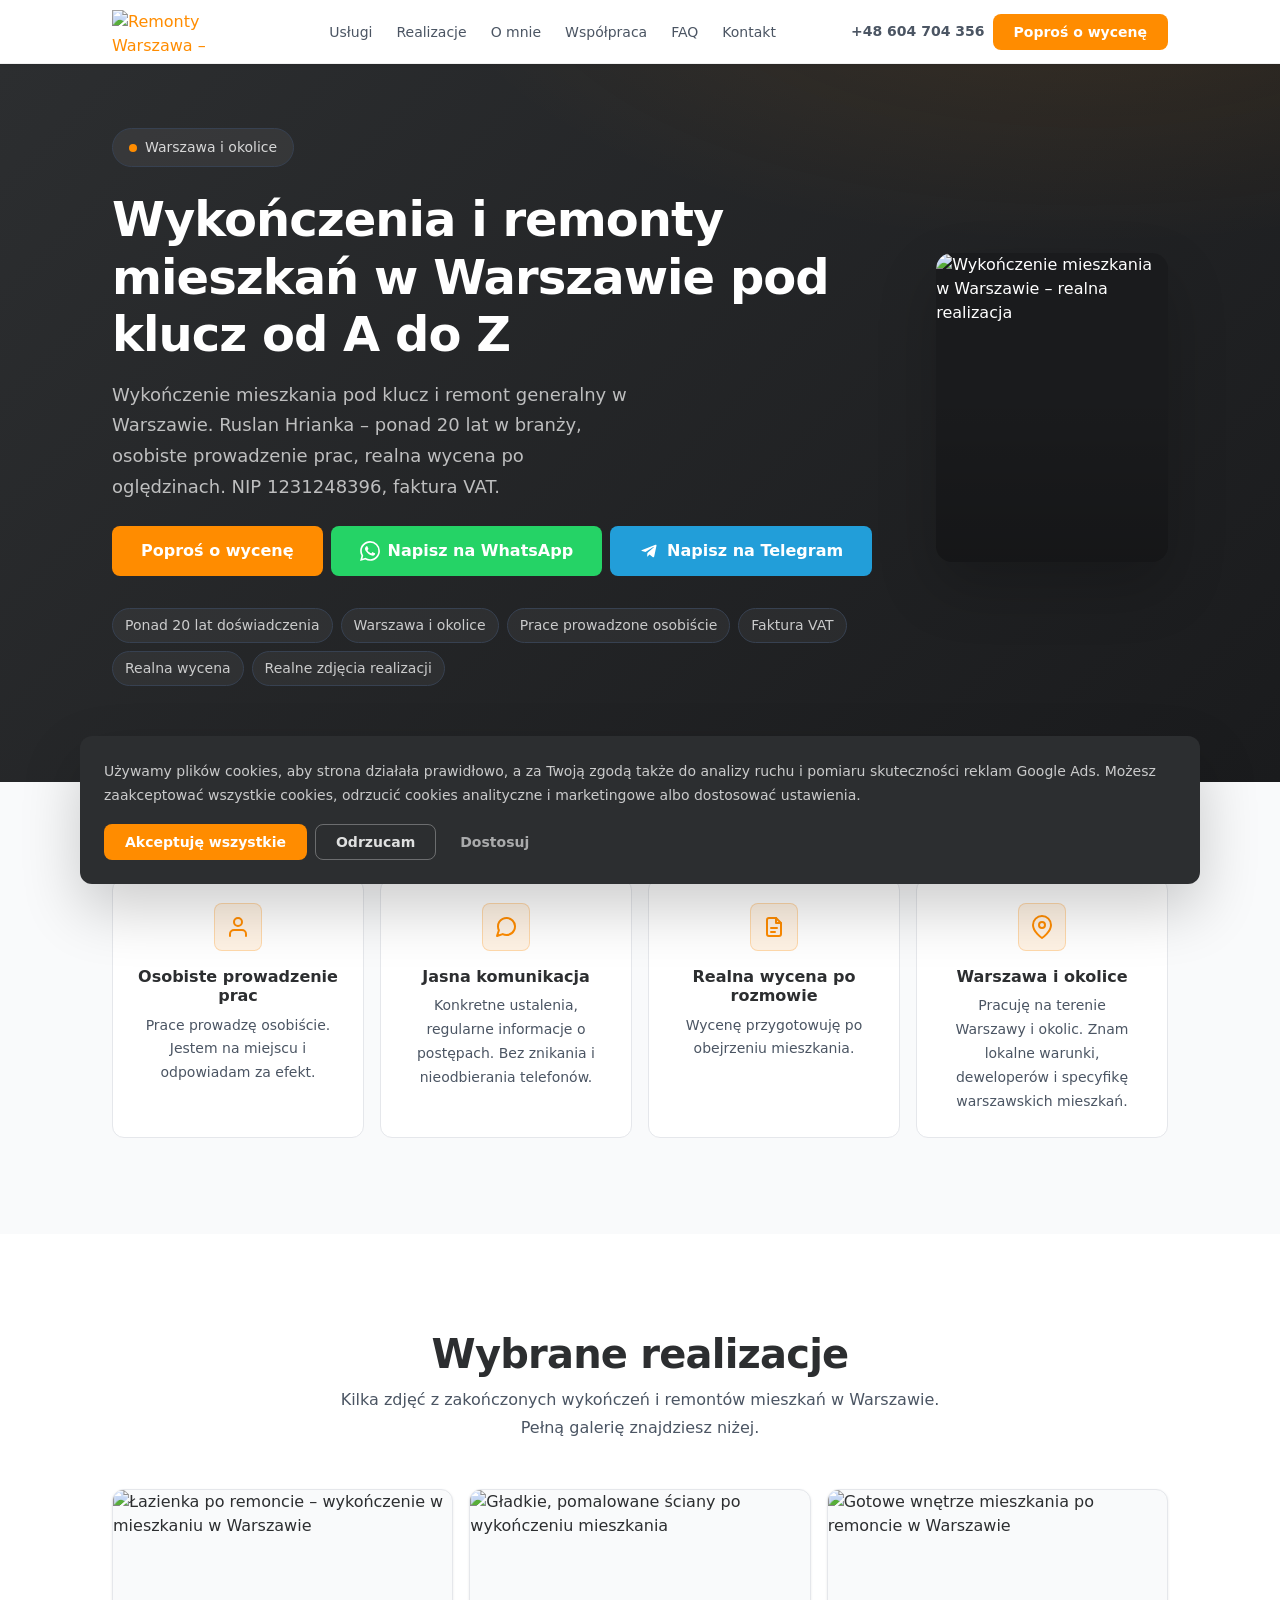
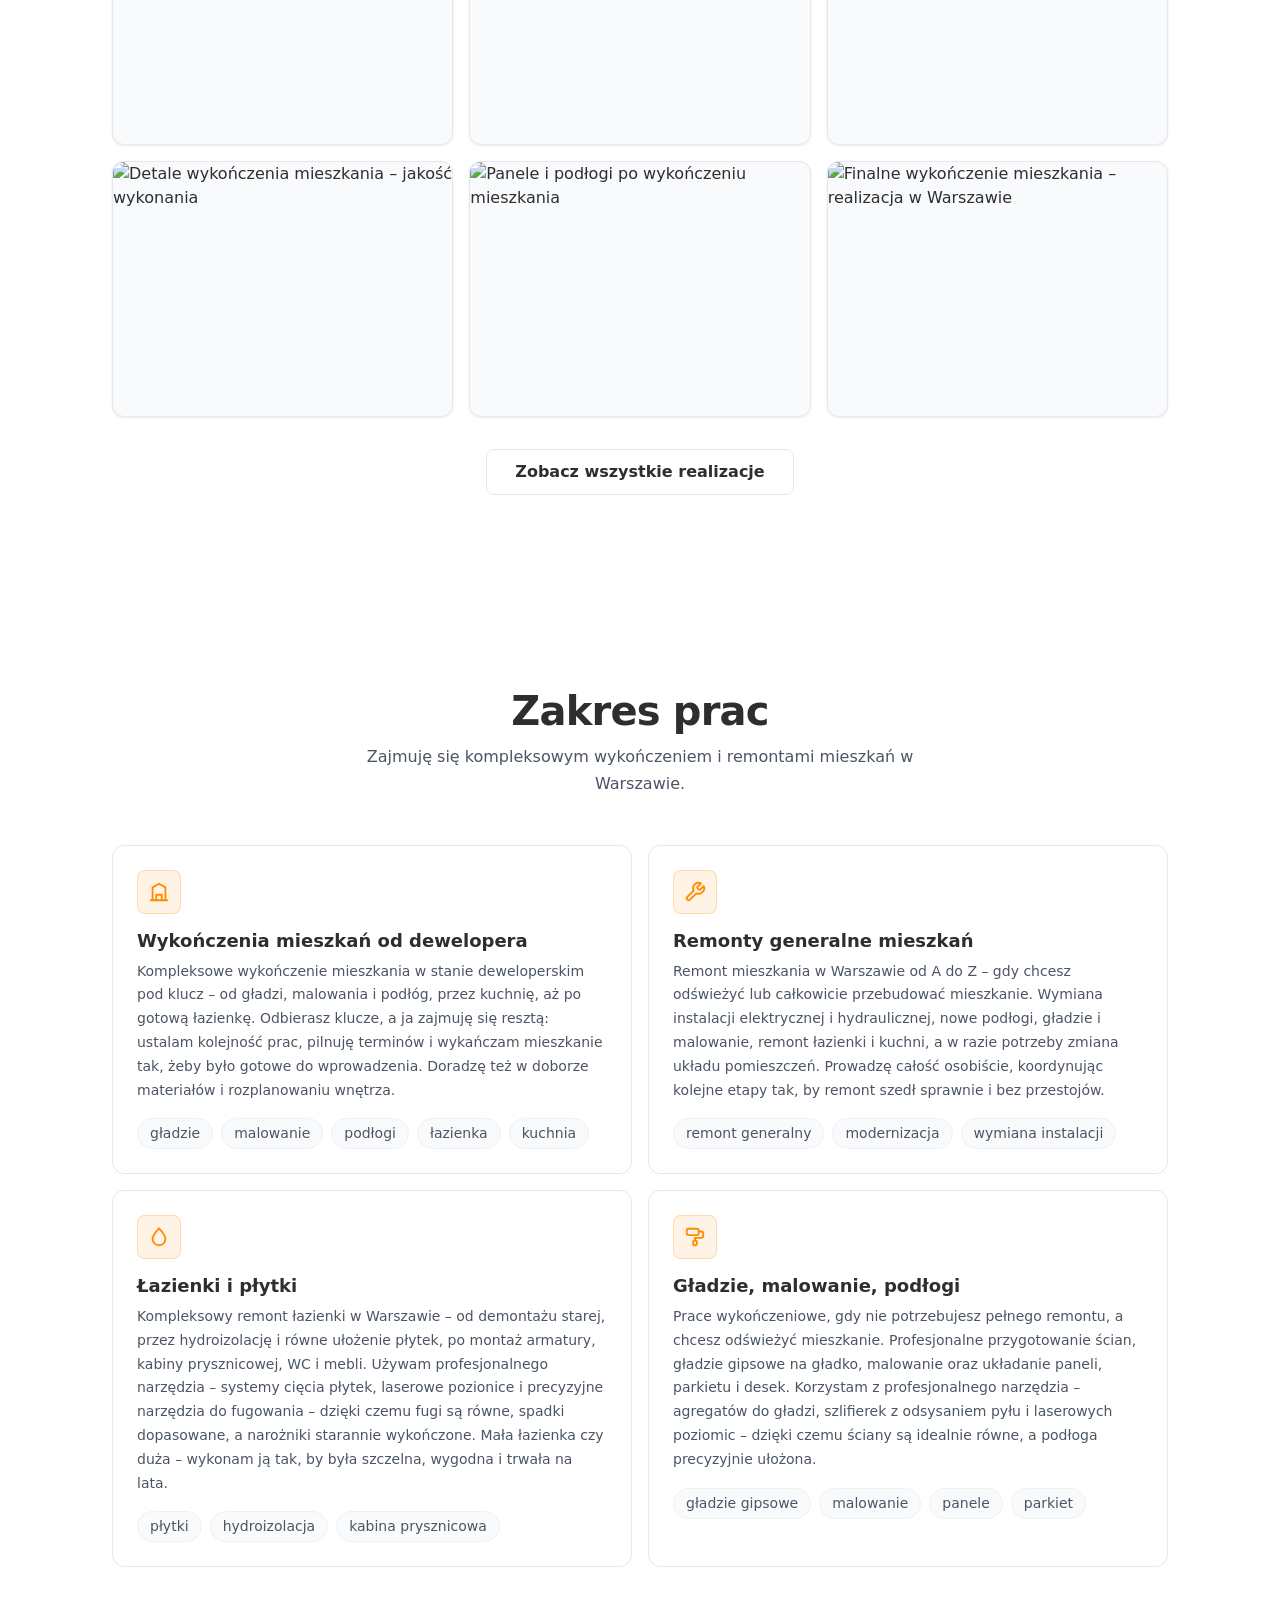
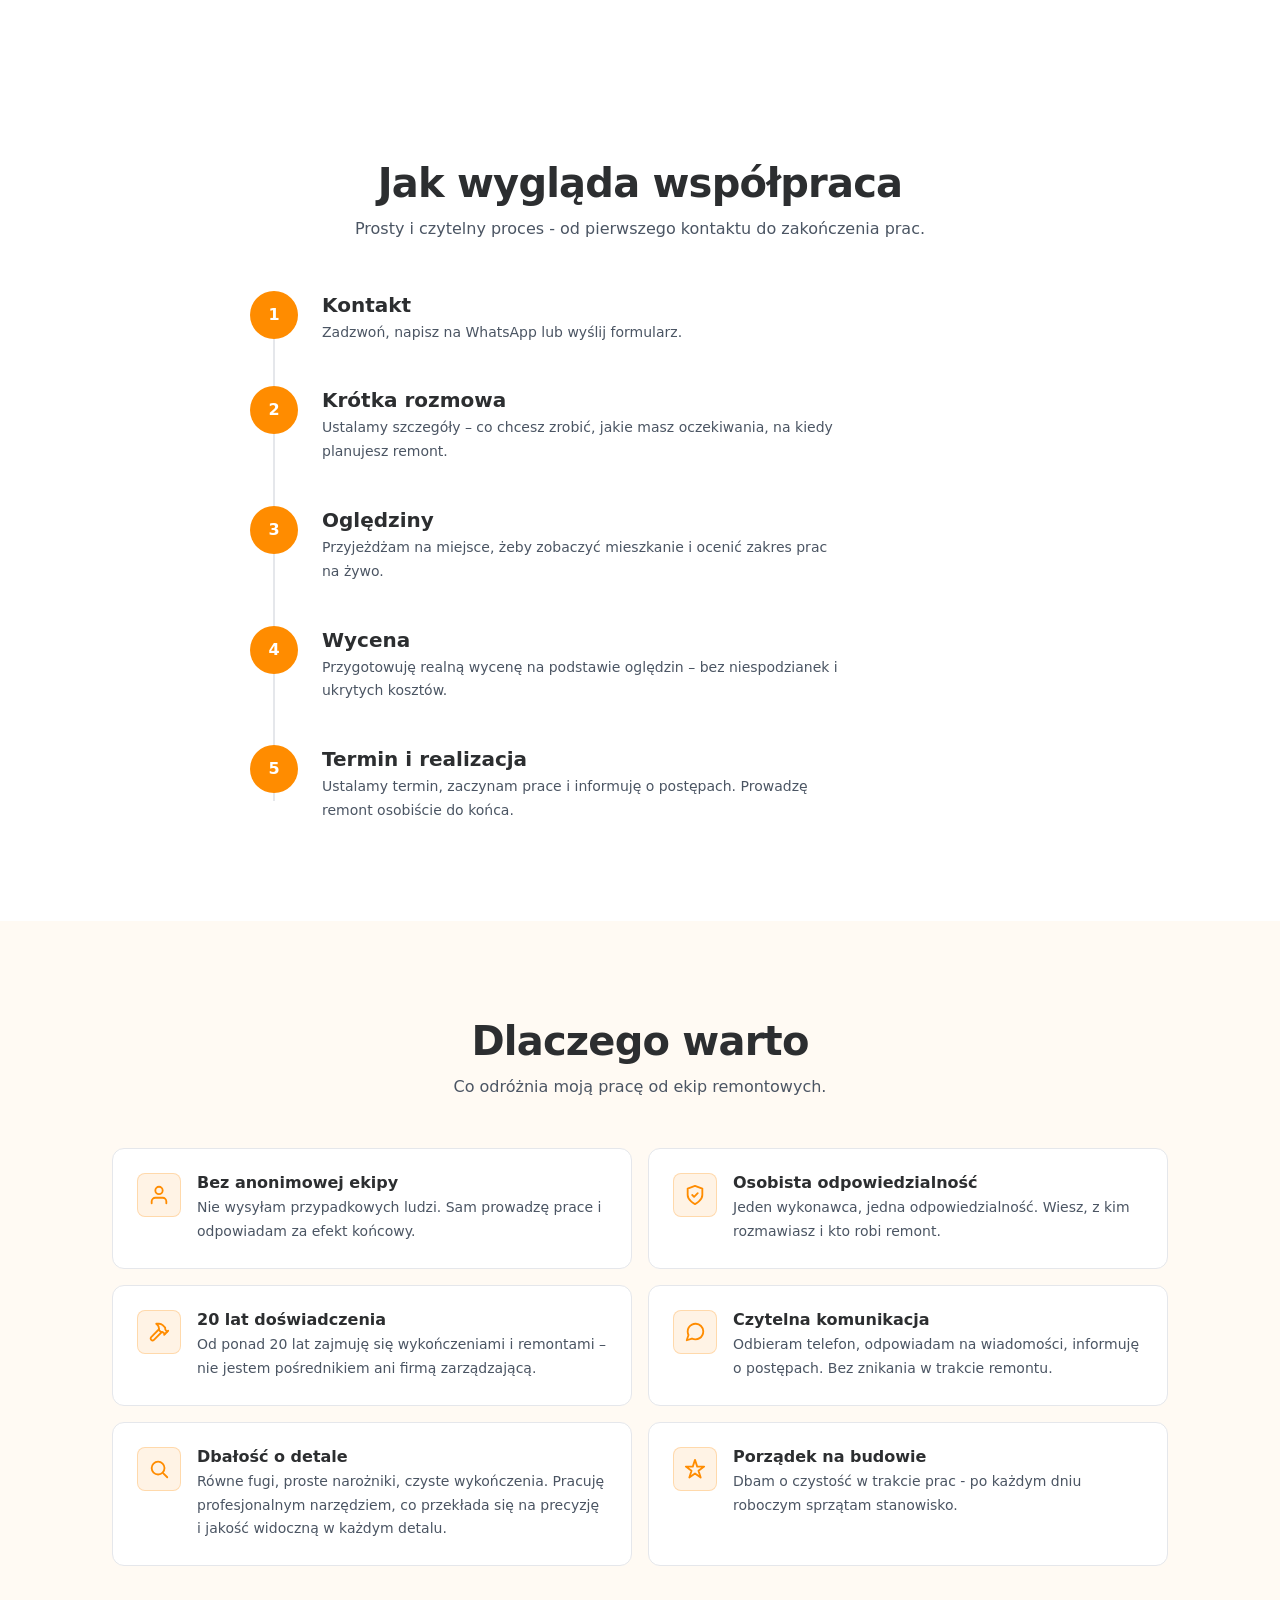
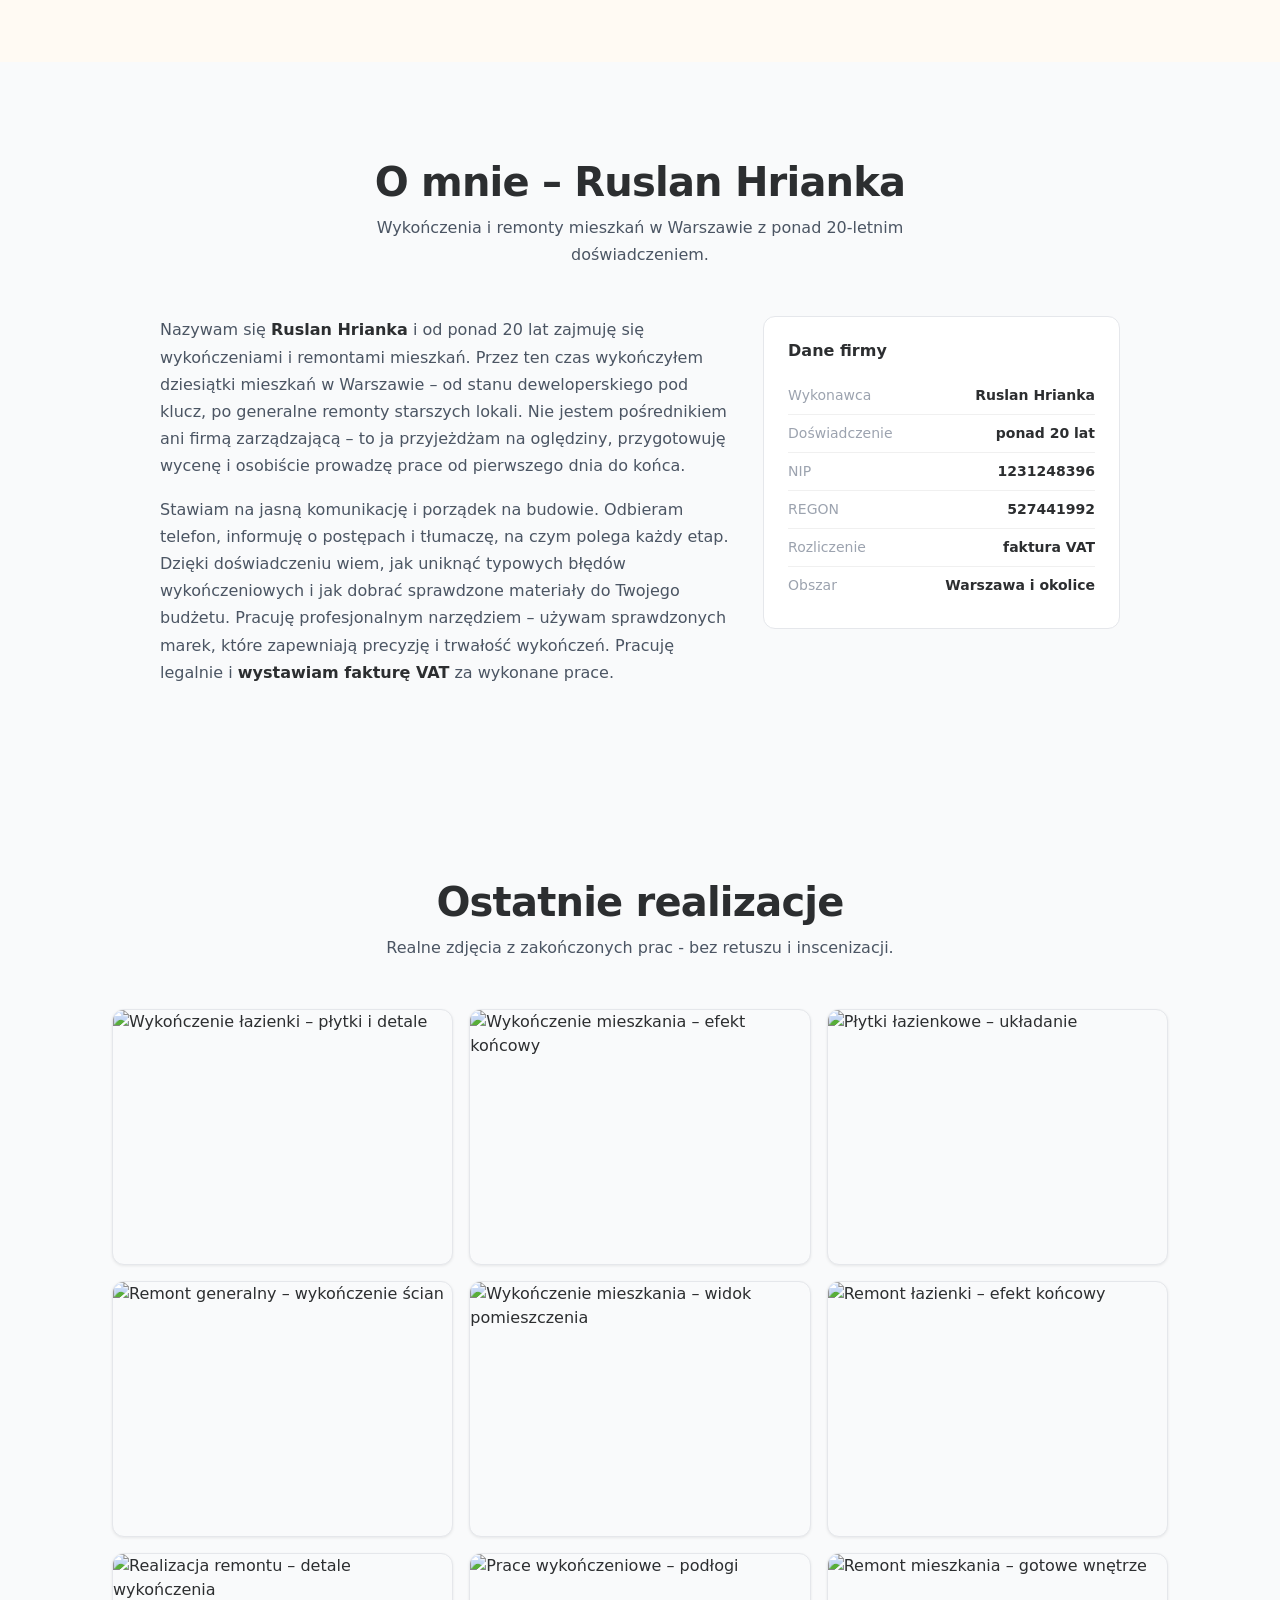
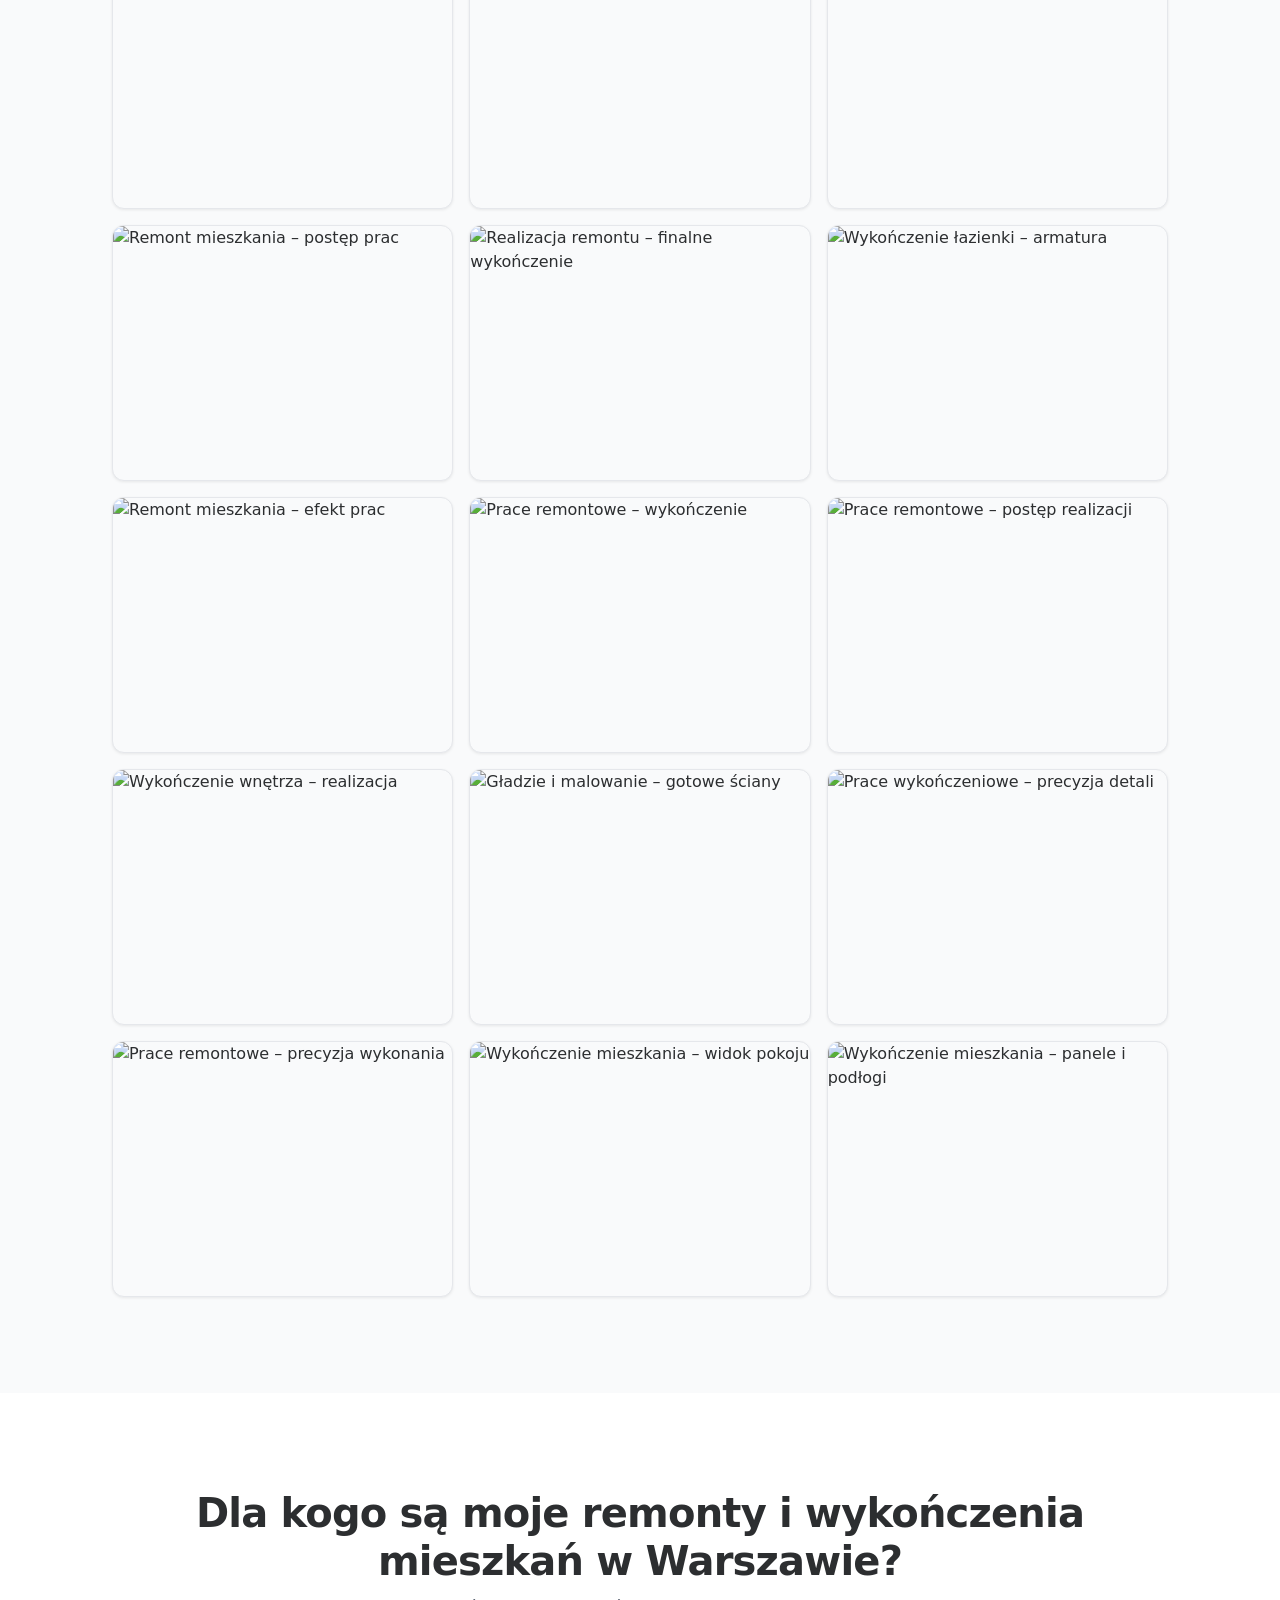
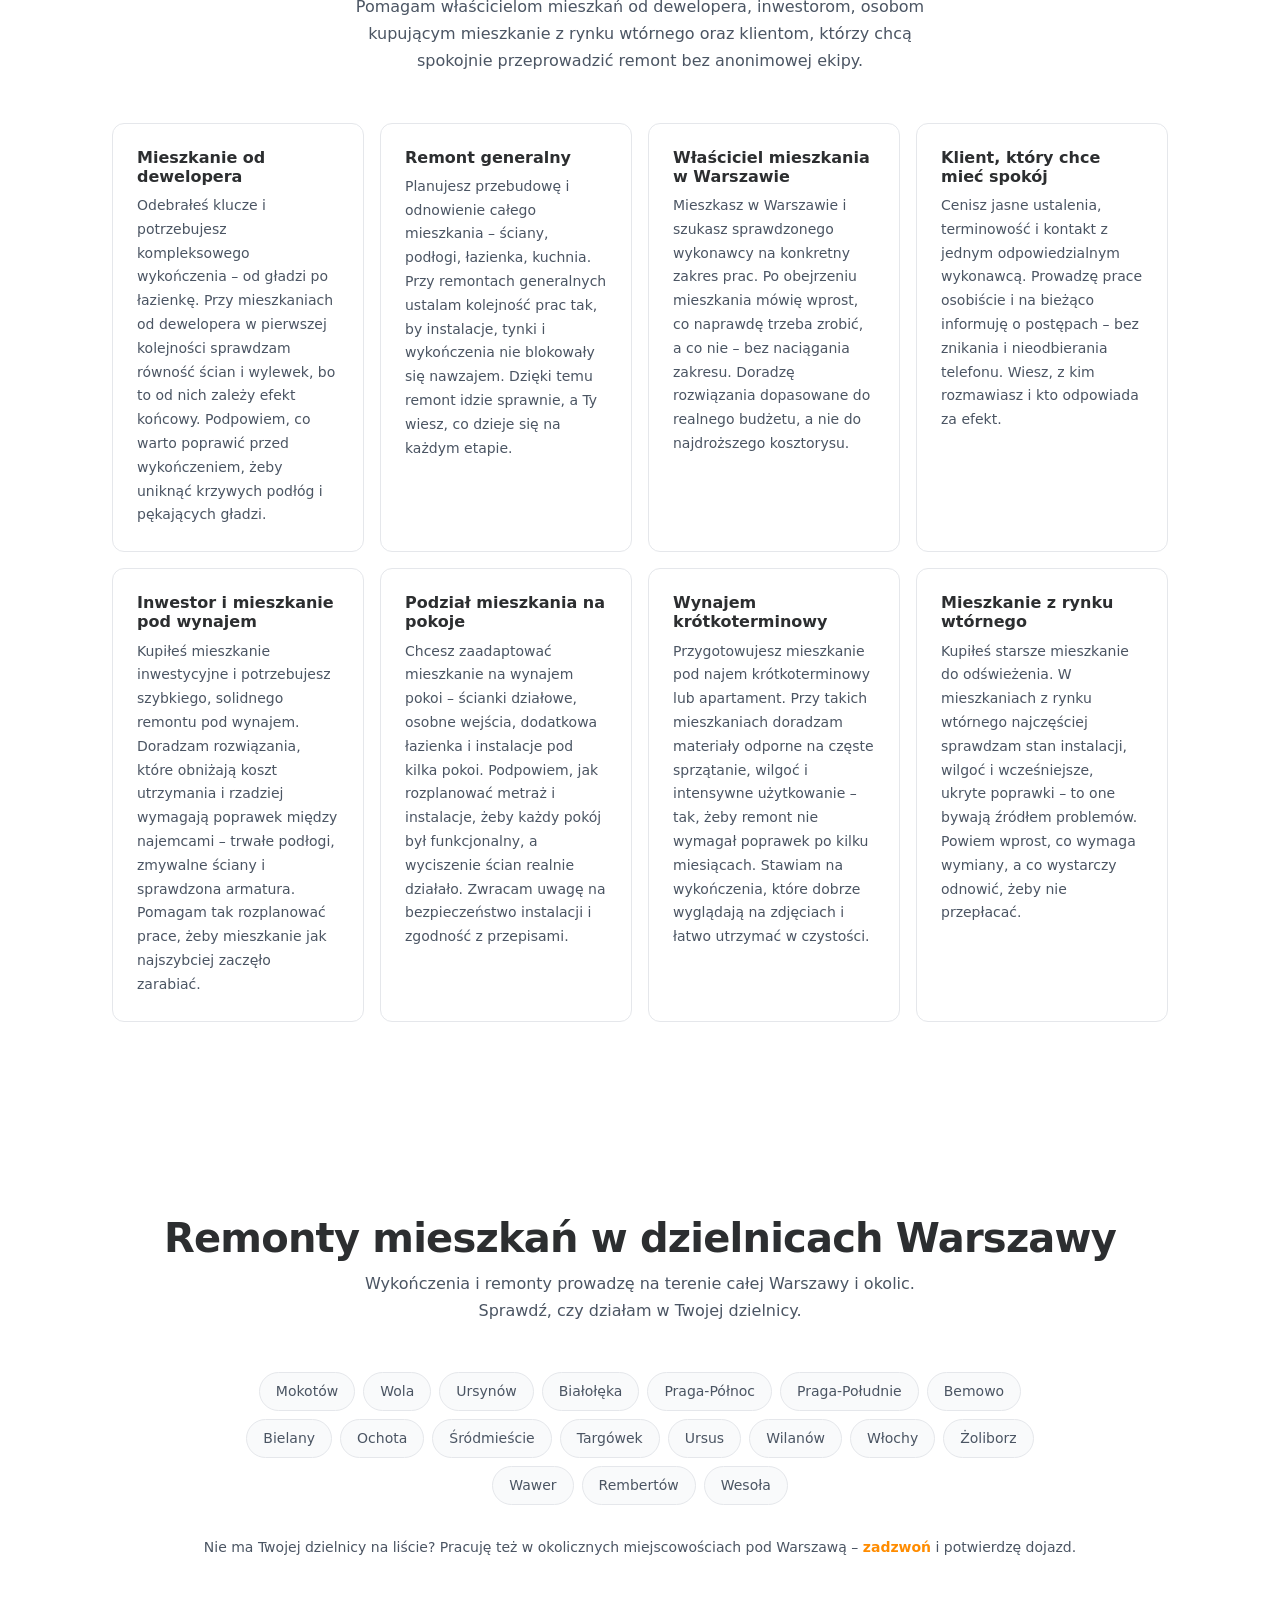
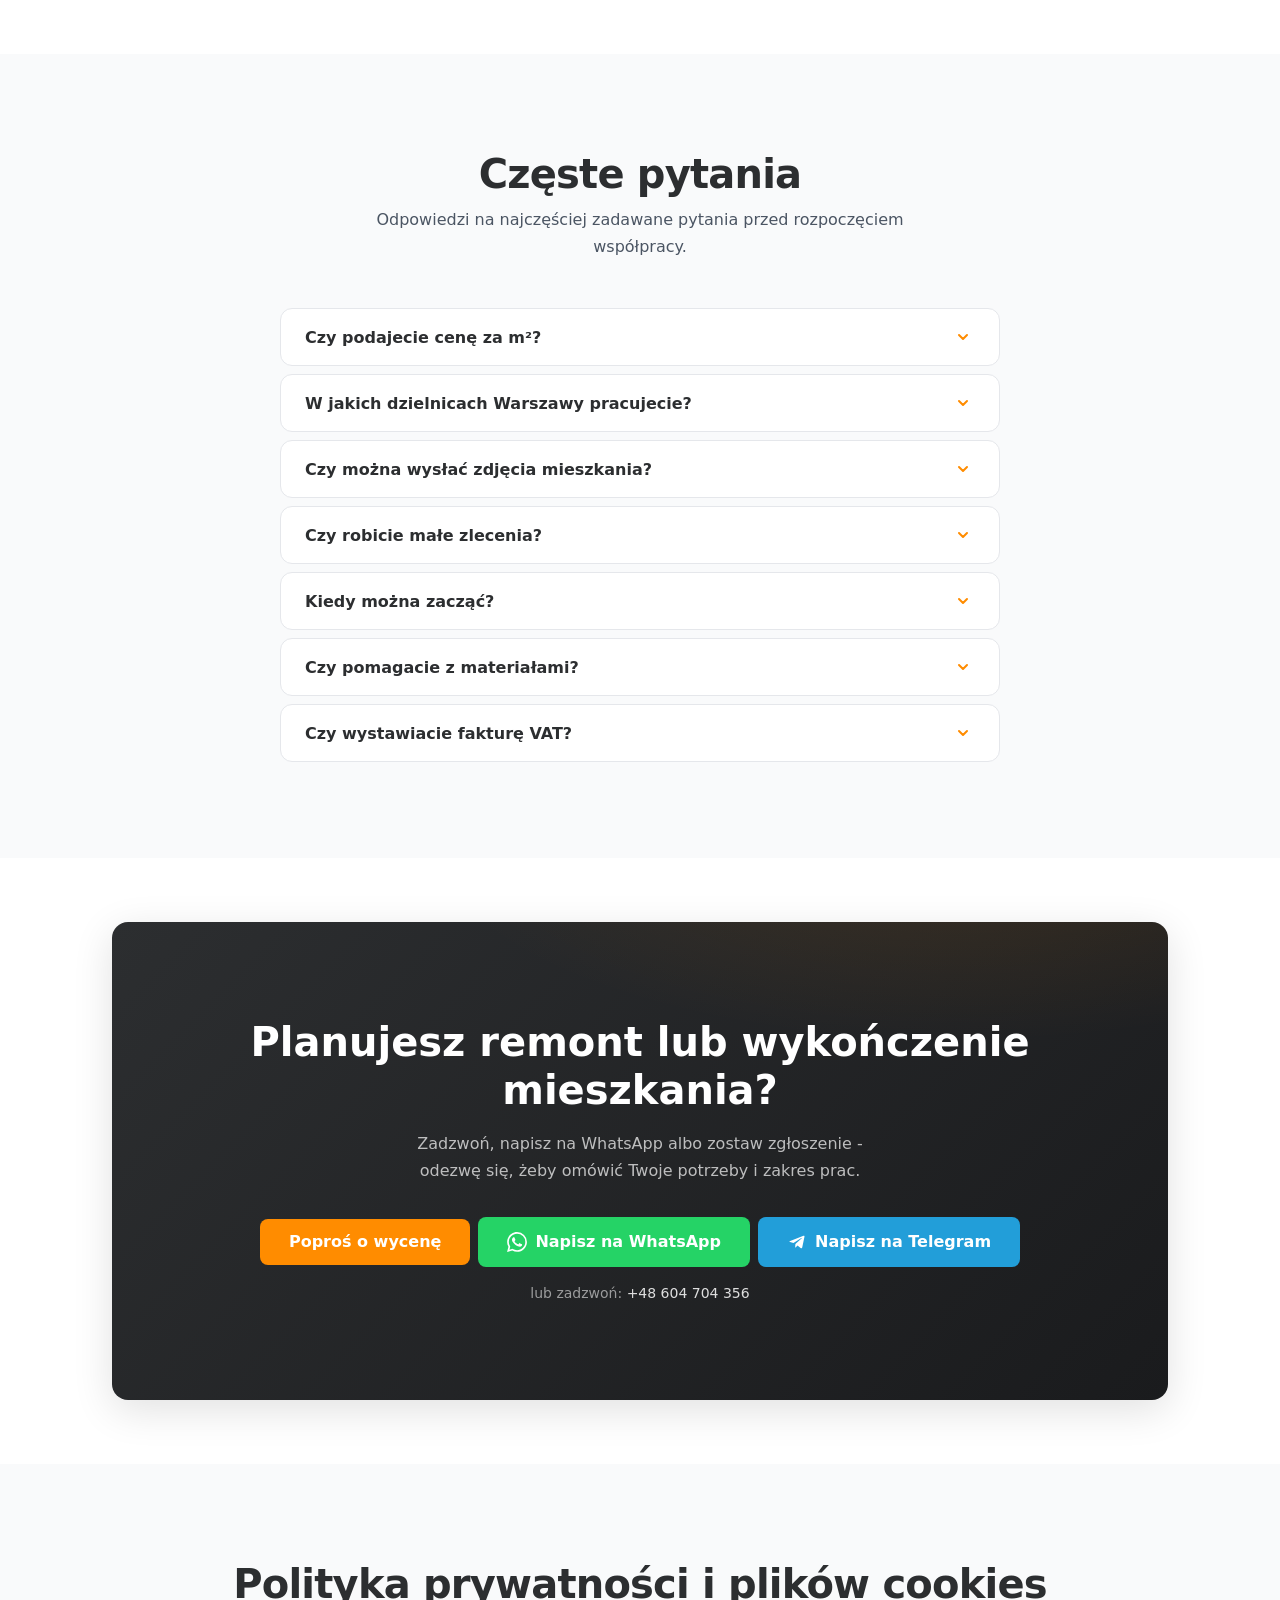
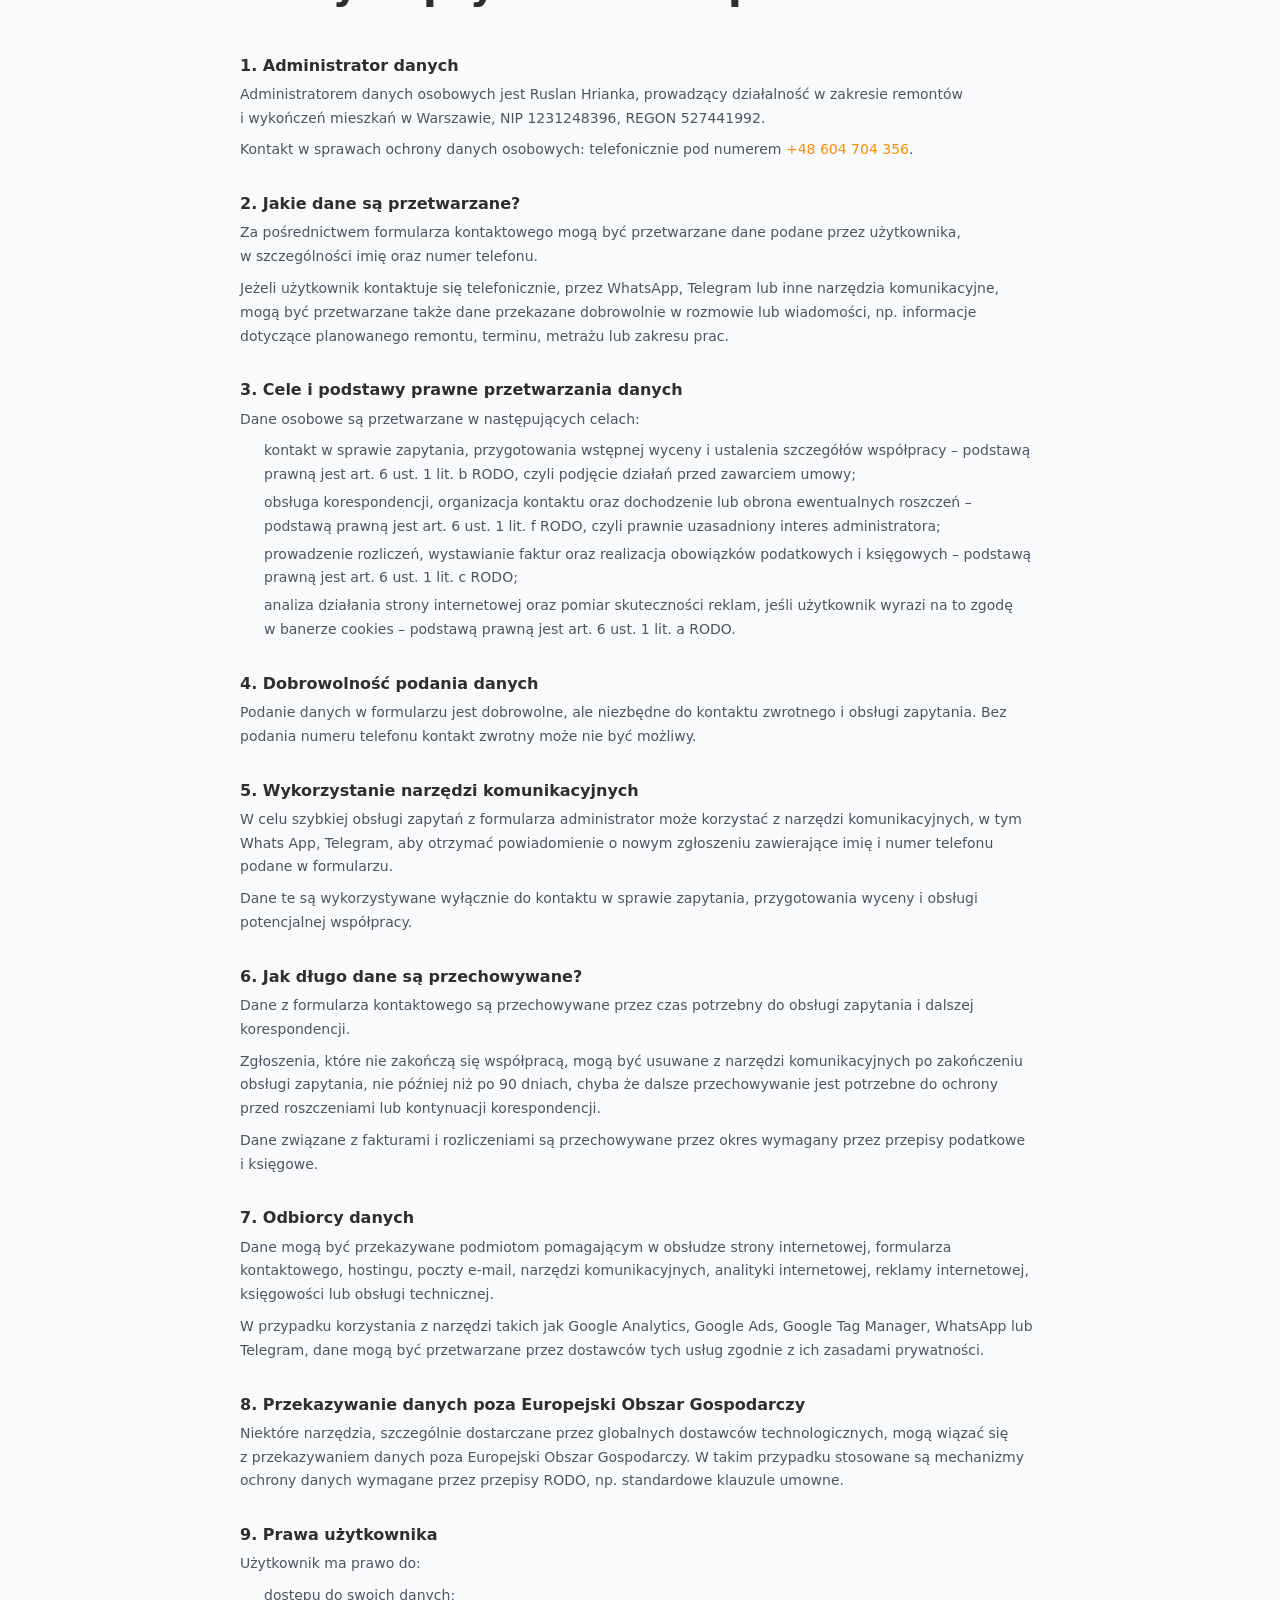
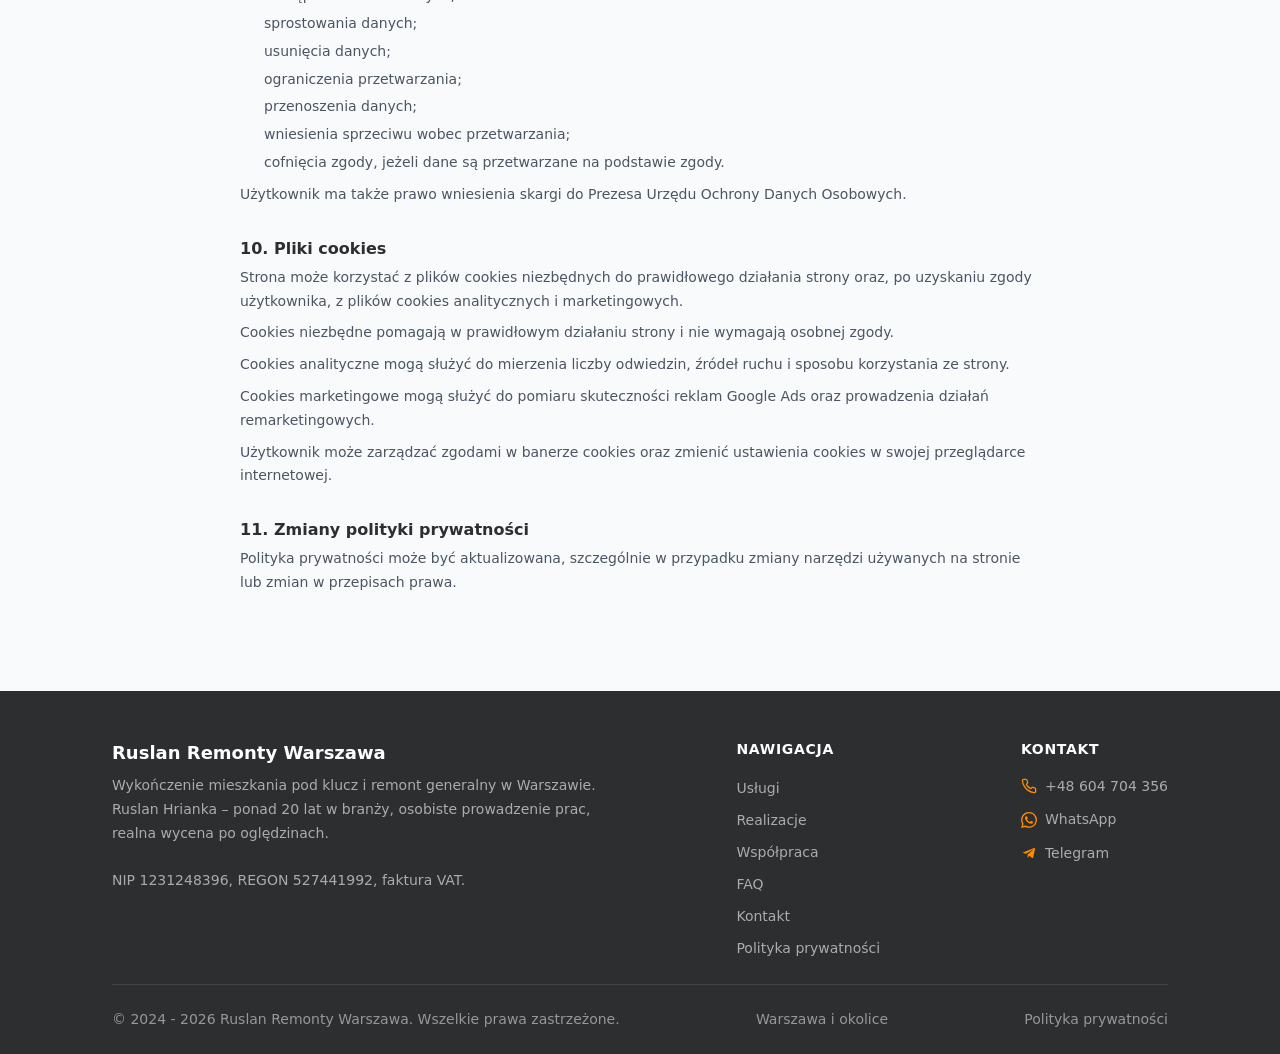
==== commit 6ba486c8: "feat: implement Google Tag Manager, update consent configuration, and embed privacy policy section i" ====
--- a/index.html
+++ b/index.html
@@ -2,6 +2,31 @@
 <html lang="pl">
 
 <head>
+
+  <!-- Google Consent Mode v2 — default denied (MUST be before GTM) -->
+  <script>
+    window.dataLayer = window.dataLayer || [];
+    function gtag() { dataLayer.push(arguments); }
+    gtag('consent', 'default', {
+      ad_storage: 'denied',
+      analytics_storage: 'denied',
+      ad_user_data: 'denied',
+      ad_personalization: 'denied',
+      wait_for_update: 500
+    });
+  </script>
+
+  <!-- Google Tag Manager -->
+  <script>(function (w, d, s, l, i) {
+      w[l] = w[l] || []; w[l].push({
+        'gtm.start':
+          new Date().getTime(), event: 'gtm.js'
+      }); var f = d.getElementsByTagName(s)[0],
+        j = d.createElement(s), dl = l != 'dataLayer' ? '&l=' + l : ''; j.async = true; j.src =
+          'https://www.googletagmanager.com/gtm.js?id=' + i + dl; f.parentNode.insertBefore(j, f);
+    })(window, document, 'script', 'dataLayer', 'GTM-ND6HXHX4');</script>
+  <!-- End Google Tag Manager -->
+
   <meta charset="UTF-8">
   <meta name="viewport" content="width=device-width, initial-scale=1.0">
 
@@ -38,19 +63,6 @@
 
   <!-- Favicon -->
   <link rel="icon" type="image/svg+xml" href="logos/remonty_warszawa_logo_only_editable.svg">
-
-  <!-- Google Consent Mode v2 — default denied (before any tags) -->
-  <script>
-    window.dataLayer = window.dataLayer || [];
-    function gtag(){dataLayer.push(arguments);}
-    gtag('consent', 'default', {
-      ad_storage: 'denied',
-      analytics_storage: 'denied',
-      ad_user_data: 'denied',
-      ad_personalization: 'denied',
-      wait_for_update: 500
-    });
-  </script>
 
   <!-- Styles -->
   <link rel="stylesheet" href="styles.css">
@@ -190,7 +202,10 @@
 </head>
 
 <body class="has-sticky-cta">
-
+  <!-- Google Tag Manager (noscript) -->
+  <noscript><iframe src="https://www.googletagmanager.com/ns.html?id=GTM-ND6HXHX4" height="0" width="0"
+      style="display:none;visibility:hidden"></iframe></noscript>
+  <!-- End Google Tag Manager (noscript) -->
   <!-- ============================================
        HEADER
        ============================================ -->
@@ -1218,6 +1233,134 @@
       </div>
     </section>
 
+    <!-- ============================================
+         POLITYKA PRYWATNOŚCI I PLIKÓW COOKIES
+         ============================================ -->
+    <section class="section privacy-section" id="polityka-prywatnosci">
+      <div class="container">
+
+        <div class="section-header">
+          <h2 class="section-title">Polityka prywatności i&nbsp;plików cookies</h2>
+        </div>
+
+        <div class="privacy-content">
+
+          <article class="privacy-block">
+            <h3>1. Administrator danych</h3>
+            <p>Administratorem danych osobowych jest Ruslan Hrianka, prowadzący działalność w&nbsp;zakresie remontów
+              i&nbsp;wykończeń mieszkań w&nbsp;Warszawie, NIP&nbsp;1231248396, REGON&nbsp;527441992.</p>
+            <p>Kontakt w&nbsp;sprawach ochrony danych osobowych: telefonicznie pod numerem <a
+                href="tel:+48604704356">+48&nbsp;604&nbsp;704&nbsp;356</a>.</p>
+          </article>
+
+          <article class="privacy-block">
+            <h3>2. Jakie dane są przetwarzane?</h3>
+            <p>Za pośrednictwem formularza kontaktowego mogą być przetwarzane dane podane przez użytkownika,
+              w&nbsp;szczególności imię oraz numer telefonu.</p>
+            <p>Jeżeli użytkownik kontaktuje się telefonicznie, przez WhatsApp, Telegram lub inne narzędzia
+              komunikacyjne, mogą być przetwarzane także dane przekazane dobrowolnie w&nbsp;rozmowie lub wiadomości, np.
+              informacje dotyczące planowanego remontu, terminu, metrażu lub zakresu prac.</p>
+          </article>
+
+          <article class="privacy-block">
+            <h3>3. Cele i&nbsp;podstawy prawne przetwarzania danych</h3>
+            <p>Dane osobowe są przetwarzane w&nbsp;następujących celach:</p>
+            <ol class="privacy-legal-list" type="a">
+              <li>kontakt w&nbsp;sprawie zapytania, przygotowania wstępnej wyceny i&nbsp;ustalenia szczegółów współpracy
+                – podstawą prawną jest art.&nbsp;6 ust.&nbsp;1 lit.&nbsp;b RODO, czyli podjęcie działań przed zawarciem
+                umowy;</li>
+              <li>obsługa korespondencji, organizacja kontaktu oraz dochodzenie lub obrona ewentualnych roszczeń –
+                podstawą prawną jest art.&nbsp;6 ust.&nbsp;1 lit.&nbsp;f RODO, czyli prawnie uzasadniony interes
+                administratora;</li>
+              <li>prowadzenie rozliczeń, wystawianie faktur oraz realizacja obowiązków podatkowych i&nbsp;księgowych –
+                podstawą prawną jest art.&nbsp;6 ust.&nbsp;1 lit.&nbsp;c RODO;</li>
+              <li>analiza działania strony internetowej oraz pomiar skuteczności reklam, jeśli użytkownik wyrazi na to
+                zgodę w&nbsp;banerze cookies – podstawą prawną jest art.&nbsp;6 ust.&nbsp;1 lit.&nbsp;a RODO.</li>
+            </ol>
+          </article>
+
+          <article class="privacy-block">
+            <h3>4. Dobrowolność podania danych</h3>
+            <p>Podanie danych w&nbsp;formularzu jest dobrowolne, ale niezbędne do kontaktu zwrotnego i&nbsp;obsługi
+              zapytania. Bez podania numeru telefonu kontakt zwrotny może nie być możliwy.</p>
+          </article>
+
+          <article class="privacy-block">
+            <h3>5. Wykorzystanie narzędzi komunikacyjnych</h3>
+            <p>W celu szybkiej obsługi zapytań z&nbsp;formularza administrator może korzystać z&nbsp;narzędzi
+              komunikacyjnych, w&nbsp;tym Whats App, Telegram, aby otrzymać powiadomienie o&nbsp;nowym zgłoszeniu
+              zawierające imię i&nbsp;numer telefonu podane w&nbsp;formularzu.</p>
+            <p>Dane te są wykorzystywane wyłącznie do kontaktu w&nbsp;sprawie zapytania, przygotowania wyceny
+              i&nbsp;obsługi potencjalnej współpracy.</p>
+          </article>
+
+          <article class="privacy-block">
+            <h3>6. Jak długo dane są przechowywane?</h3>
+            <p>Dane z&nbsp;formularza kontaktowego są przechowywane przez czas potrzebny do obsługi zapytania
+              i&nbsp;dalszej korespondencji.</p>
+            <p>Zgłoszenia, które nie zakończą się współpracą, mogą być usuwane z&nbsp;narzędzi komunikacyjnych po
+              zakończeniu obsługi zapytania, nie później niż po 90 dniach, chyba że dalsze przechowywanie jest potrzebne
+              do ochrony przed roszczeniami lub kontynuacji korespondencji.</p>
+            <p>Dane związane z&nbsp;fakturami i&nbsp;rozliczeniami są przechowywane przez okres wymagany przez przepisy
+              podatkowe i&nbsp;księgowe.</p>
+          </article>
+
+          <article class="privacy-block">
+            <h3>7. Odbiorcy danych</h3>
+            <p>Dane mogą być przekazywane podmiotom pomagającym w&nbsp;obsłudze strony internetowej, formularza
+              kontaktowego, hostingu, poczty e-mail, narzędzi komunikacyjnych, analityki internetowej, reklamy
+              internetowej, księgowości lub obsługi technicznej.</p>
+            <p>W przypadku korzystania z&nbsp;narzędzi takich jak Google Analytics, Google Ads, Google Tag Manager,
+              WhatsApp lub Telegram, dane mogą być przetwarzane przez dostawców tych usług zgodnie z&nbsp;ich zasadami
+              prywatności.</p>
+          </article>
+
+          <article class="privacy-block">
+            <h3>8. Przekazywanie danych poza Europejski Obszar Gospodarczy</h3>
+            <p>Niektóre narzędzia, szczególnie dostarczane przez globalnych dostawców technologicznych, mogą wiązać się
+              z&nbsp;przekazywaniem danych poza Europejski Obszar Gospodarczy. W&nbsp;takim przypadku stosowane są
+              mechanizmy ochrony danych wymagane przez przepisy RODO, np. standardowe klauzule umowne.</p>
+          </article>
+
+          <article class="privacy-block">
+            <h3>9. Prawa użytkownika</h3>
+            <p>Użytkownik ma prawo do:</p>
+            <ul class="privacy-rights-list">
+              <li>dostępu do swoich danych;</li>
+              <li>sprostowania danych;</li>
+              <li>usunięcia danych;</li>
+              <li>ograniczenia przetwarzania;</li>
+              <li>przenoszenia danych;</li>
+              <li>wniesienia sprzeciwu wobec przetwarzania;</li>
+              <li>cofnięcia zgody, jeżeli dane są przetwarzane na podstawie zgody.</li>
+            </ul>
+            <p>Użytkownik ma także prawo wniesienia skargi do Prezesa Urzędu Ochrony Danych Osobowych.</p>
+          </article>
+
+          <article class="privacy-block">
+            <h3>10. Pliki cookies</h3>
+            <p>Strona może korzystać z&nbsp;plików cookies niezbędnych do prawidłowego działania strony oraz, po
+              uzyskaniu zgody użytkownika, z&nbsp;plików cookies analitycznych i&nbsp;marketingowych.</p>
+            <p>Cookies niezbędne pomagają w&nbsp;prawidłowym działaniu strony i&nbsp;nie wymagają osobnej zgody.</p>
+            <p>Cookies analityczne mogą służyć do mierzenia liczby odwiedzin, źródeł ruchu i&nbsp;sposobu korzystania ze
+              strony.</p>
+            <p>Cookies marketingowe mogą służyć do pomiaru skuteczności reklam Google Ads oraz prowadzenia działań
+              remarketingowych.</p>
+            <p>Użytkownik może zarządzać zgodami w&nbsp;banerze cookies oraz zmienić ustawienia cookies w&nbsp;swojej
+              przeglądarce internetowej.</p>
+          </article>
+
+          <article class="privacy-block">
+            <h3>11. Zmiany polityki prywatności</h3>
+            <p>Polityka prywatności może być aktualizowana, szczególnie w&nbsp;przypadku zmiany narzędzi używanych na
+              stronie lub zmian w&nbsp;przepisach prawa.</p>
+          </article>
+
+        </div>
+
+      </div>
+    </section>
+
   </main>
 
 
@@ -1246,7 +1389,7 @@
             <li><a href="#proces">Współpraca</a></li>
             <li><a href="#faq">FAQ</a></li>
             <li><a href="#kontakt">Kontakt</a></li>
-            <li><a href="/polityka-prywatnosci.html">Polityka prywatności</a></li>
+            <li><a href="#polityka-prywatnosci">Polityka prywatności</a></li>
           </ul>
         </div>
 
@@ -1284,7 +1427,7 @@
       <div class="footer-bottom">
         <span>© 2024 - 2026 Ruslan Remonty Warszawa. Wszelkie prawa zastrzeżone.</span>
         <span>Warszawa i okolice</span>
-        <a href="/polityka-prywatnosci.html" class="footer-privacy-link">Polityka prywatności</a>
+        <a href="#polityka-prywatnosci" class="footer-privacy-link">Polityka prywatności</a>
       </div>
 
     </div>
@@ -1380,7 +1523,11 @@
             </div>
 
             <p class="form-rodo-note">
-              Wysyłając formularz, podajesz swoje dane dobrowolnie. Administratorem danych osobowych jest Ruslan Hrianka, NIP&nbsp;1231248396, REGON&nbsp;527441992. Dane z&nbsp;formularza wykorzystam wyłącznie w&nbsp;celu kontaktu w&nbsp;sprawie wyceny i&nbsp;obsługi zapytania, także z&nbsp;wykorzystaniem narzędzi komunikacyjnych. Szczegóły znajdziesz w&nbsp;<a href="/polityka-prywatnosci.html" class="rodo-link">Polityce prywatności</a>.
+              Wysyłając formularz, podajesz swoje dane dobrowolnie. Administratorem danych osobowych jest Ruslan
+              Hrianka, NIP&nbsp;1231248396, REGON&nbsp;527441992. Dane z&nbsp;formularza wykorzystam wyłącznie
+              w&nbsp;celu kontaktu w&nbsp;sprawie wyceny i&nbsp;obsługi zapytania, także z&nbsp;wykorzystaniem narzędzi
+              komunikacyjnych. Szczegóły znajdziesz w&nbsp;<a href="#polityka-prywatnosci" class="rodo-link">Polityce
+                prywatności</a>.
             </p>
 
           </form>
@@ -1418,12 +1565,17 @@
   <div class="cookie-banner" id="cookie-banner" role="dialog" aria-label="Zgody na pliki cookies" aria-modal="false">
     <div class="cookie-banner-inner">
       <p class="cookie-banner-text">
-        Używamy plików cookies, aby strona działała prawidłowo, a&nbsp;za Twoją zgodą także do analizy ruchu i&nbsp;pomiaru skuteczności reklam Google&nbsp;Ads. Możesz zaakceptować wszystkie cookies, odrzucić cookies analityczne i&nbsp;marketingowe albo dostosować ustawienia.
+        Używamy plików cookies, aby strona działała prawidłowo, a&nbsp;za Twoją zgodą także do analizy ruchu
+        i&nbsp;pomiaru skuteczności reklam Google&nbsp;Ads. Możesz zaakceptować wszystkie cookies, odrzucić cookies
+        analityczne i&nbsp;marketingowe albo dostosować ustawienia.
       </p>
       <div class="cookie-banner-actions">
-        <button type="button" class="btn btn-primary btn-sm" id="cookie-accept-all" aria-label="Akceptuję wszystkie cookies">Akceptuję wszystkie</button>
-        <button type="button" class="btn btn-outline btn-sm" id="cookie-reject" aria-label="Odrzucam cookies analityczne i marketingowe">Odrzucam</button>
-        <button type="button" class="btn btn-ghost btn-sm" id="cookie-customize" aria-label="Dostosuj ustawienia cookies">Dostosuj</button>
+        <button type="button" class="btn btn-primary btn-sm" id="cookie-accept-all"
+          aria-label="Akceptuję wszystkie cookies">Akceptuję wszystkie</button>
+        <button type="button" class="btn btn-outline btn-sm" id="cookie-reject"
+          aria-label="Odrzucam cookies analityczne i marketingowe">Odrzucam</button>
+        <button type="button" class="btn btn-ghost btn-sm" id="cookie-customize"
+          aria-label="Dostosuj ustawienia cookies">Dostosuj</button>
       </div>
 
       <!-- Customize panel (hidden by default) -->
@@ -1446,7 +1598,8 @@
             <span class="cookie-switch-slider" aria-hidden="true"></span>
           </label>
         </div>
-        <button type="button" class="btn btn-primary btn-sm" id="cookie-save-prefs" aria-label="Zapisz ustawienia cookies">Zapisz ustawienia</button>
+        <button type="button" class="btn btn-primary btn-sm" id="cookie-save-prefs"
+          aria-label="Zapisz ustawienia cookies">Zapisz ustawienia</button>
       </div>
     </div>
   </div>
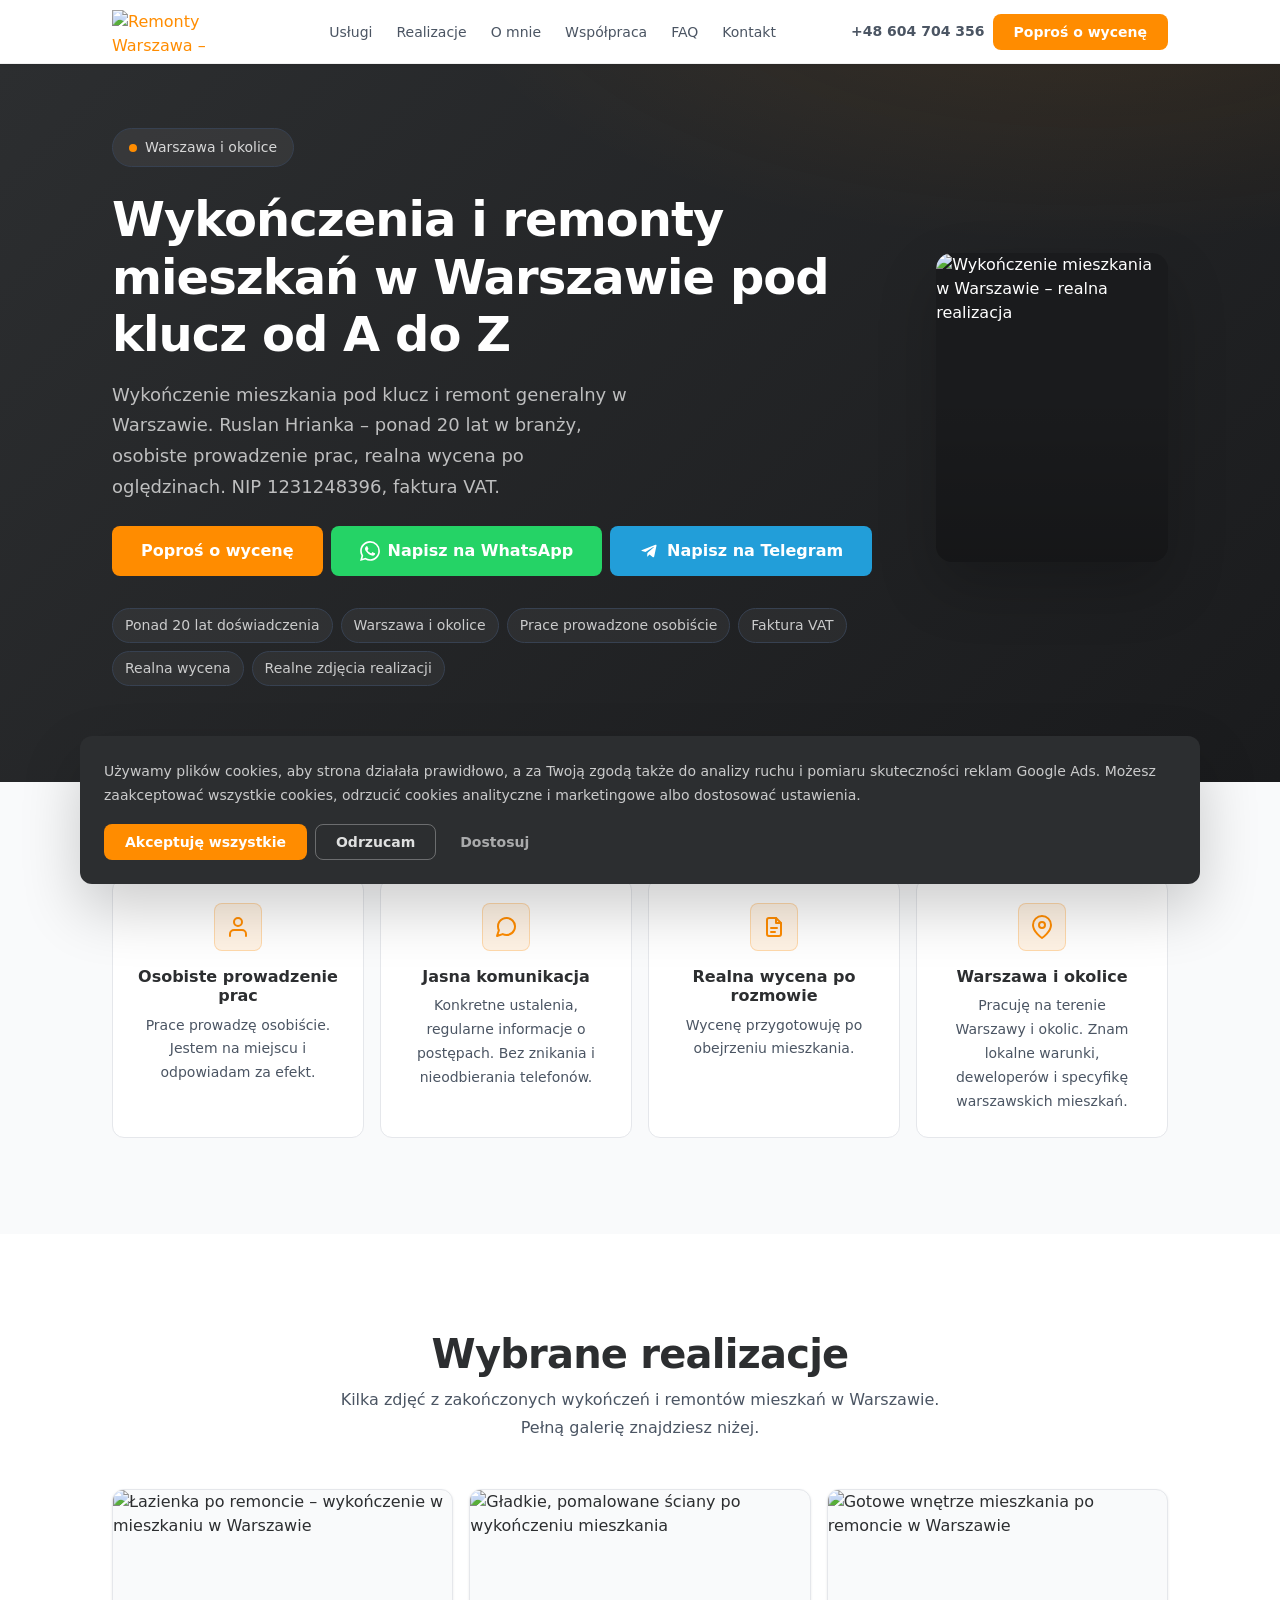
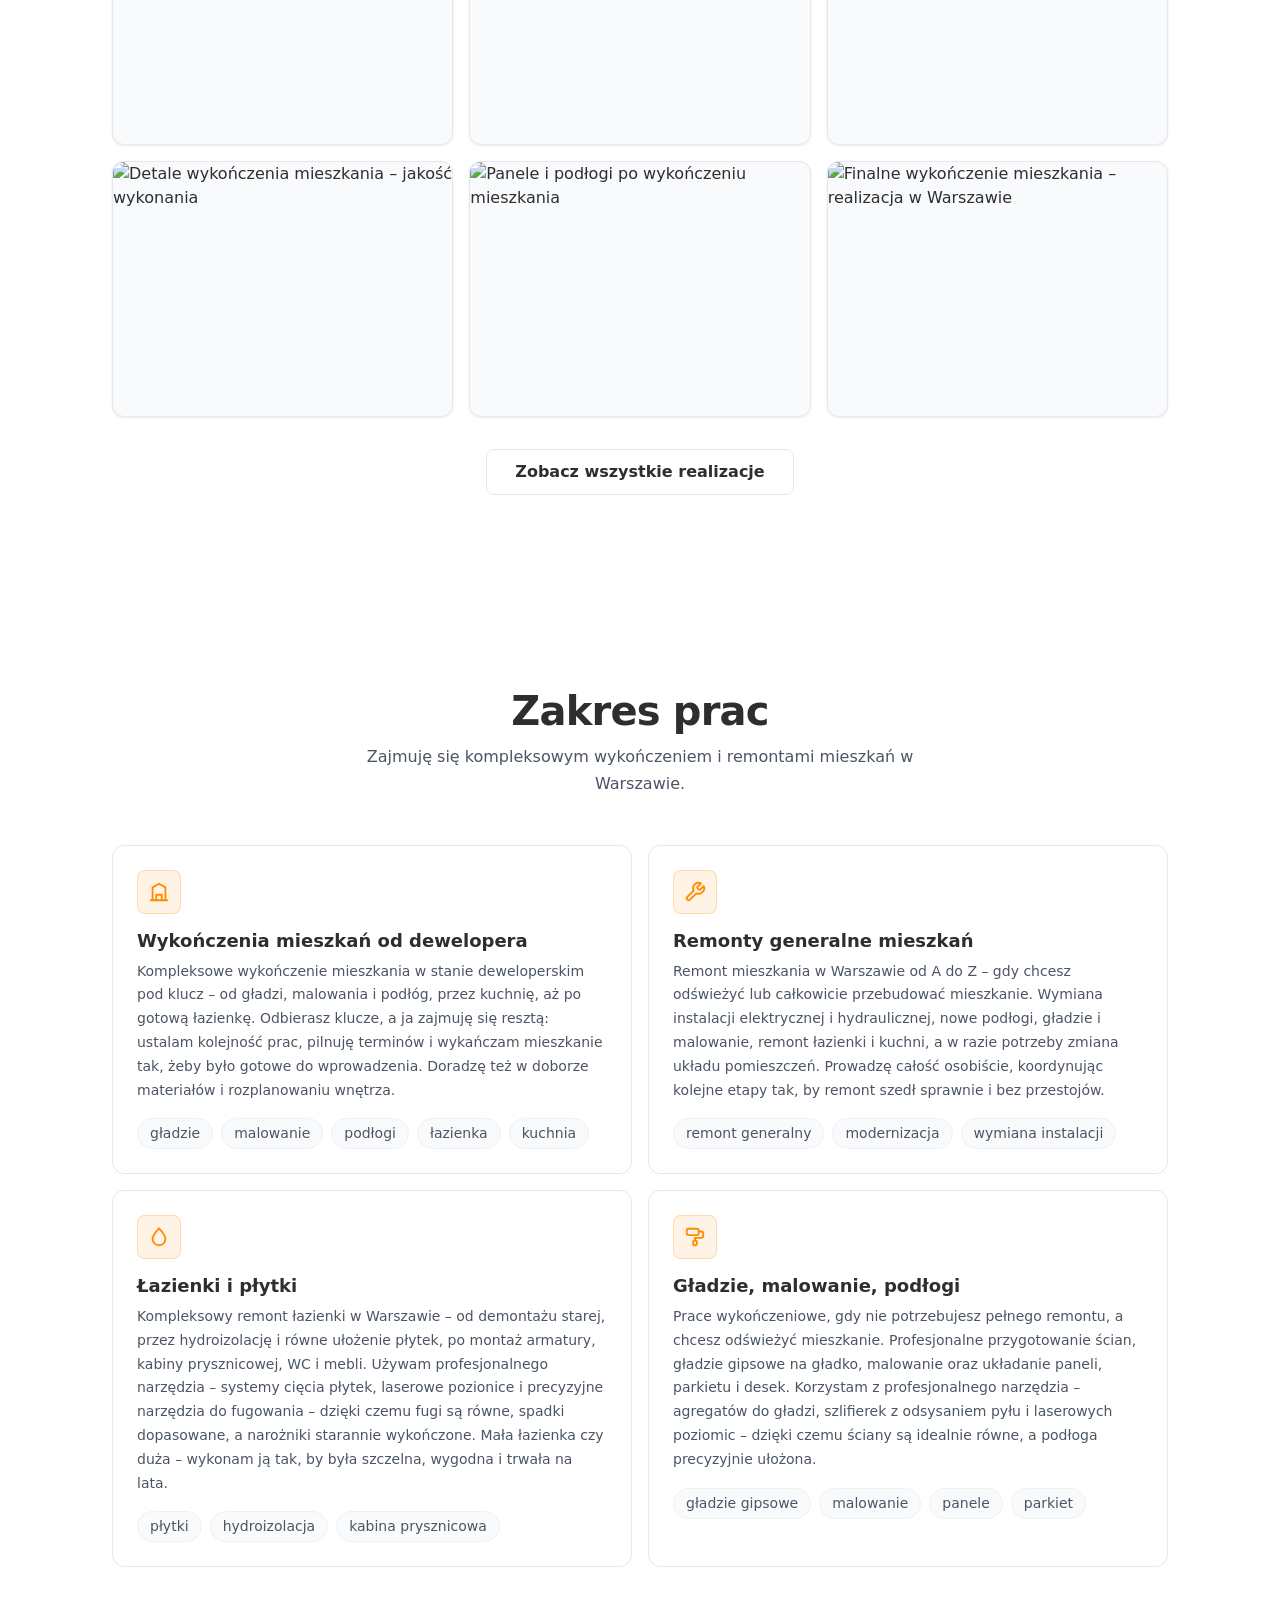
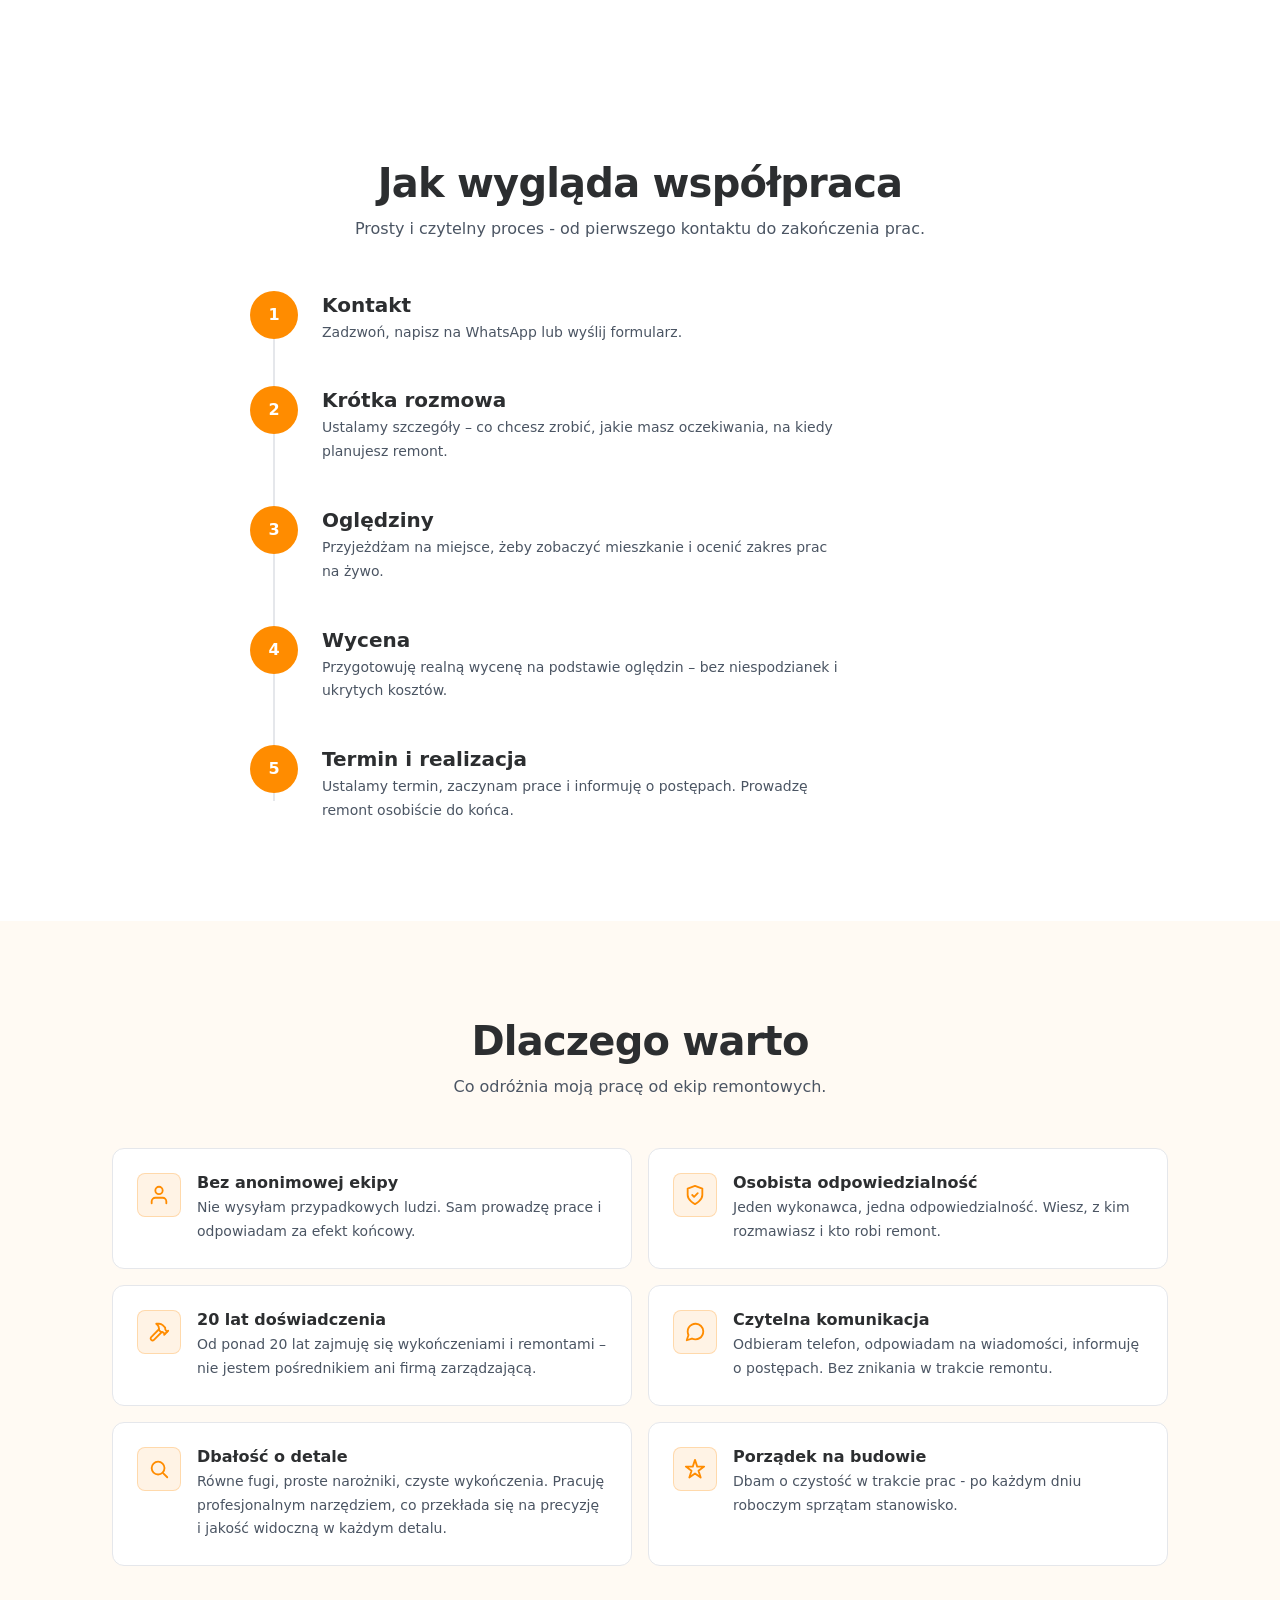
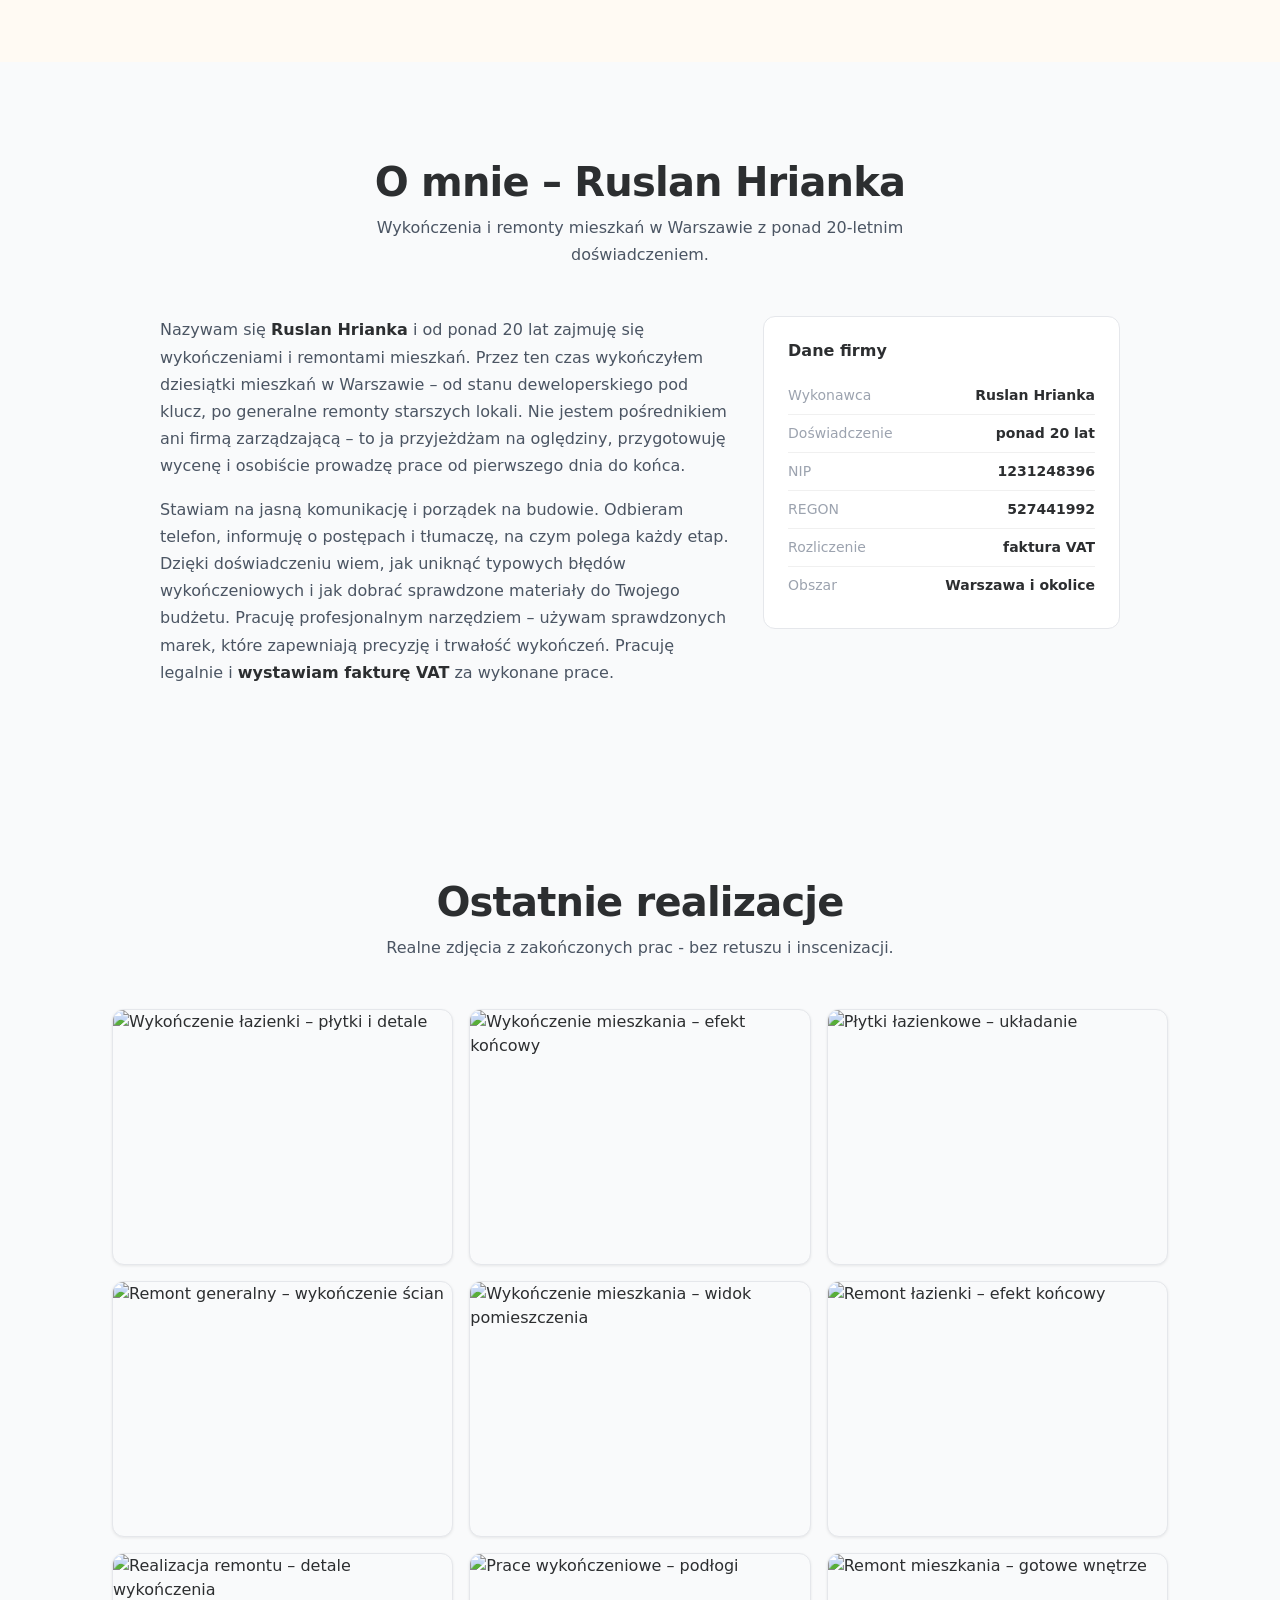
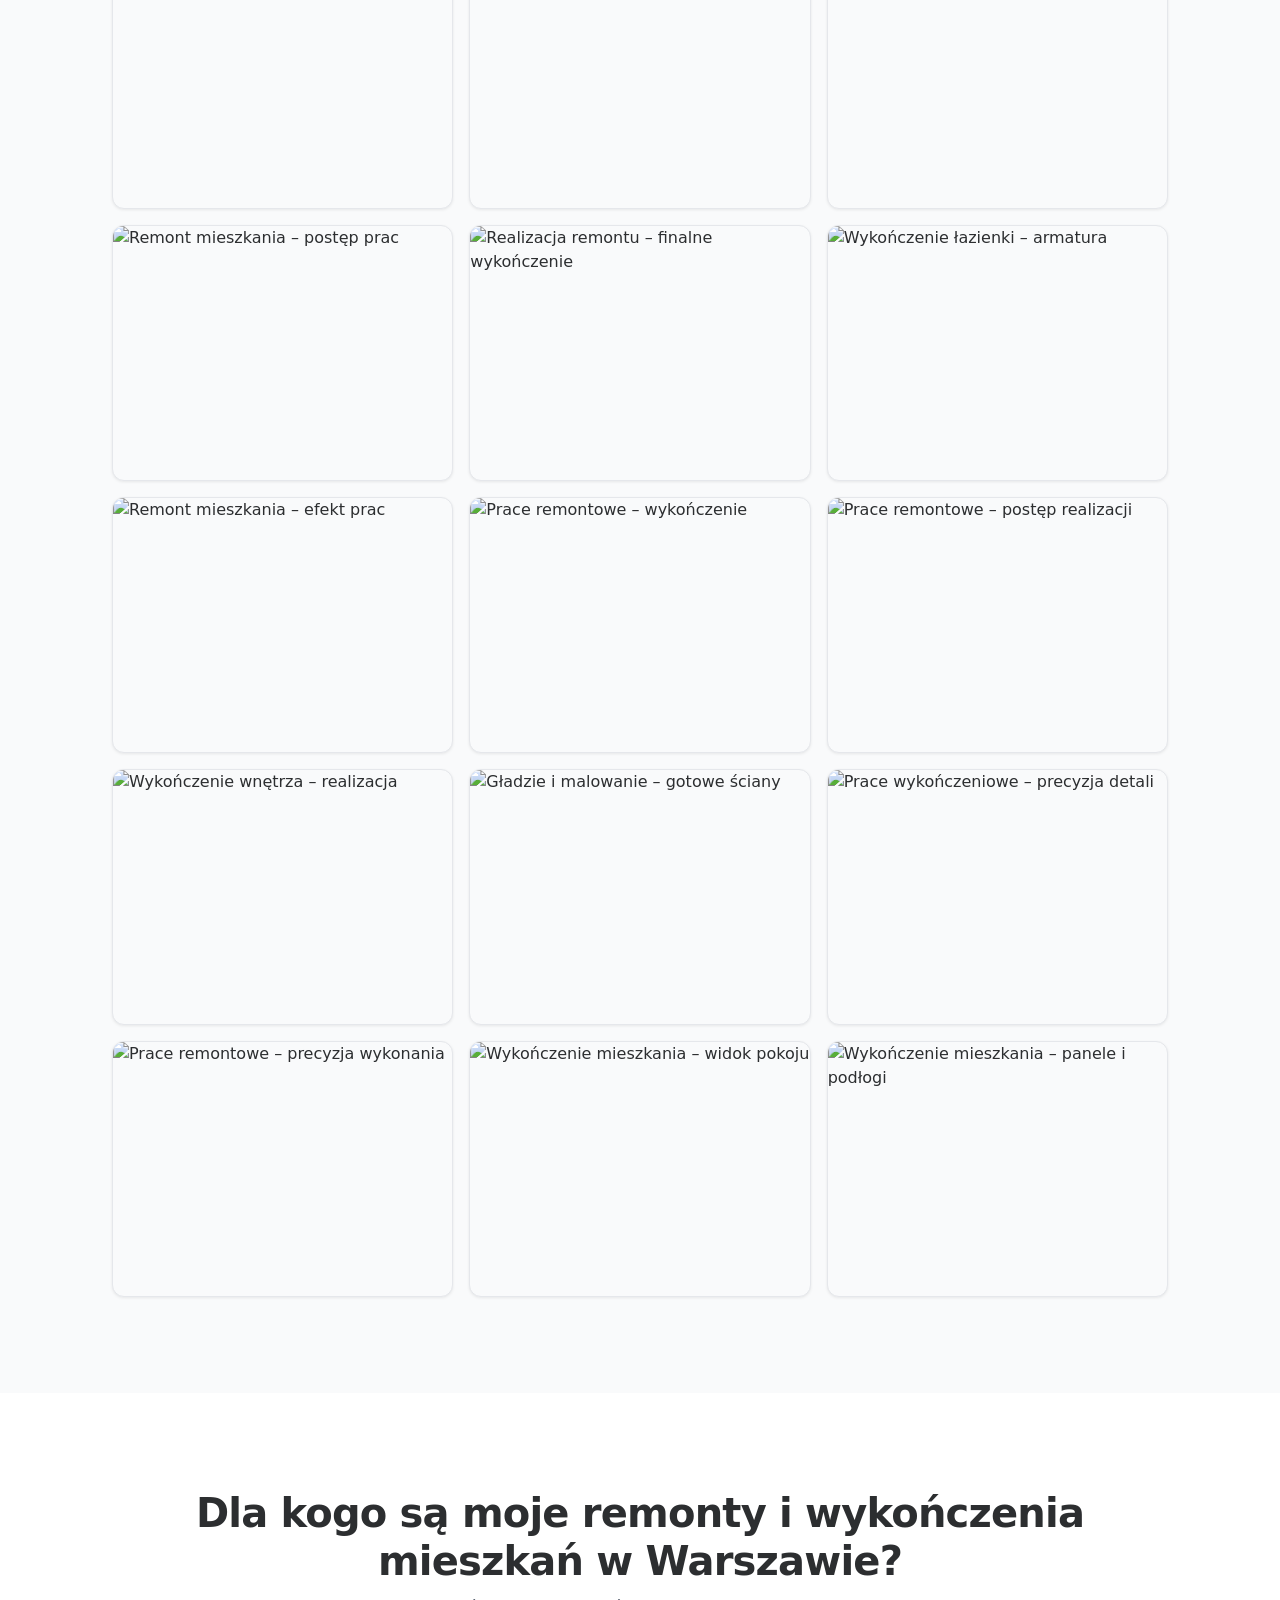
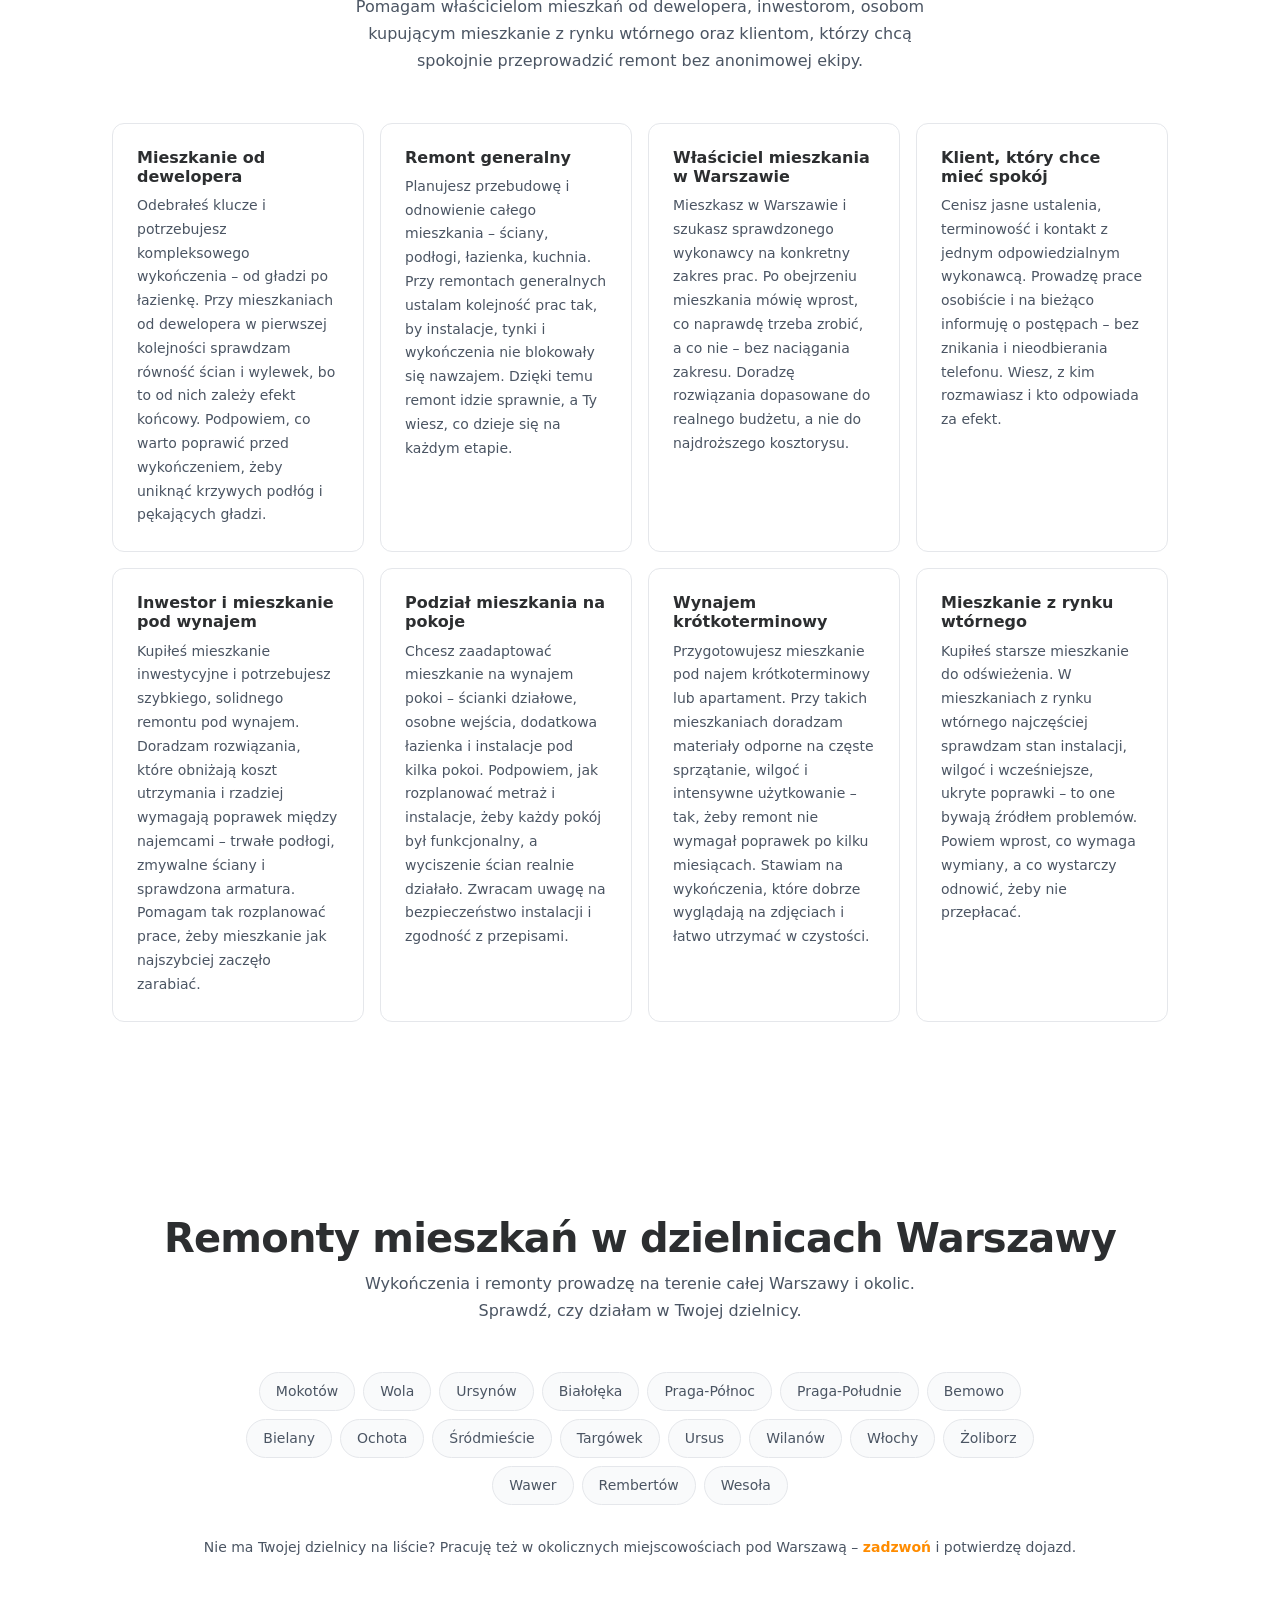
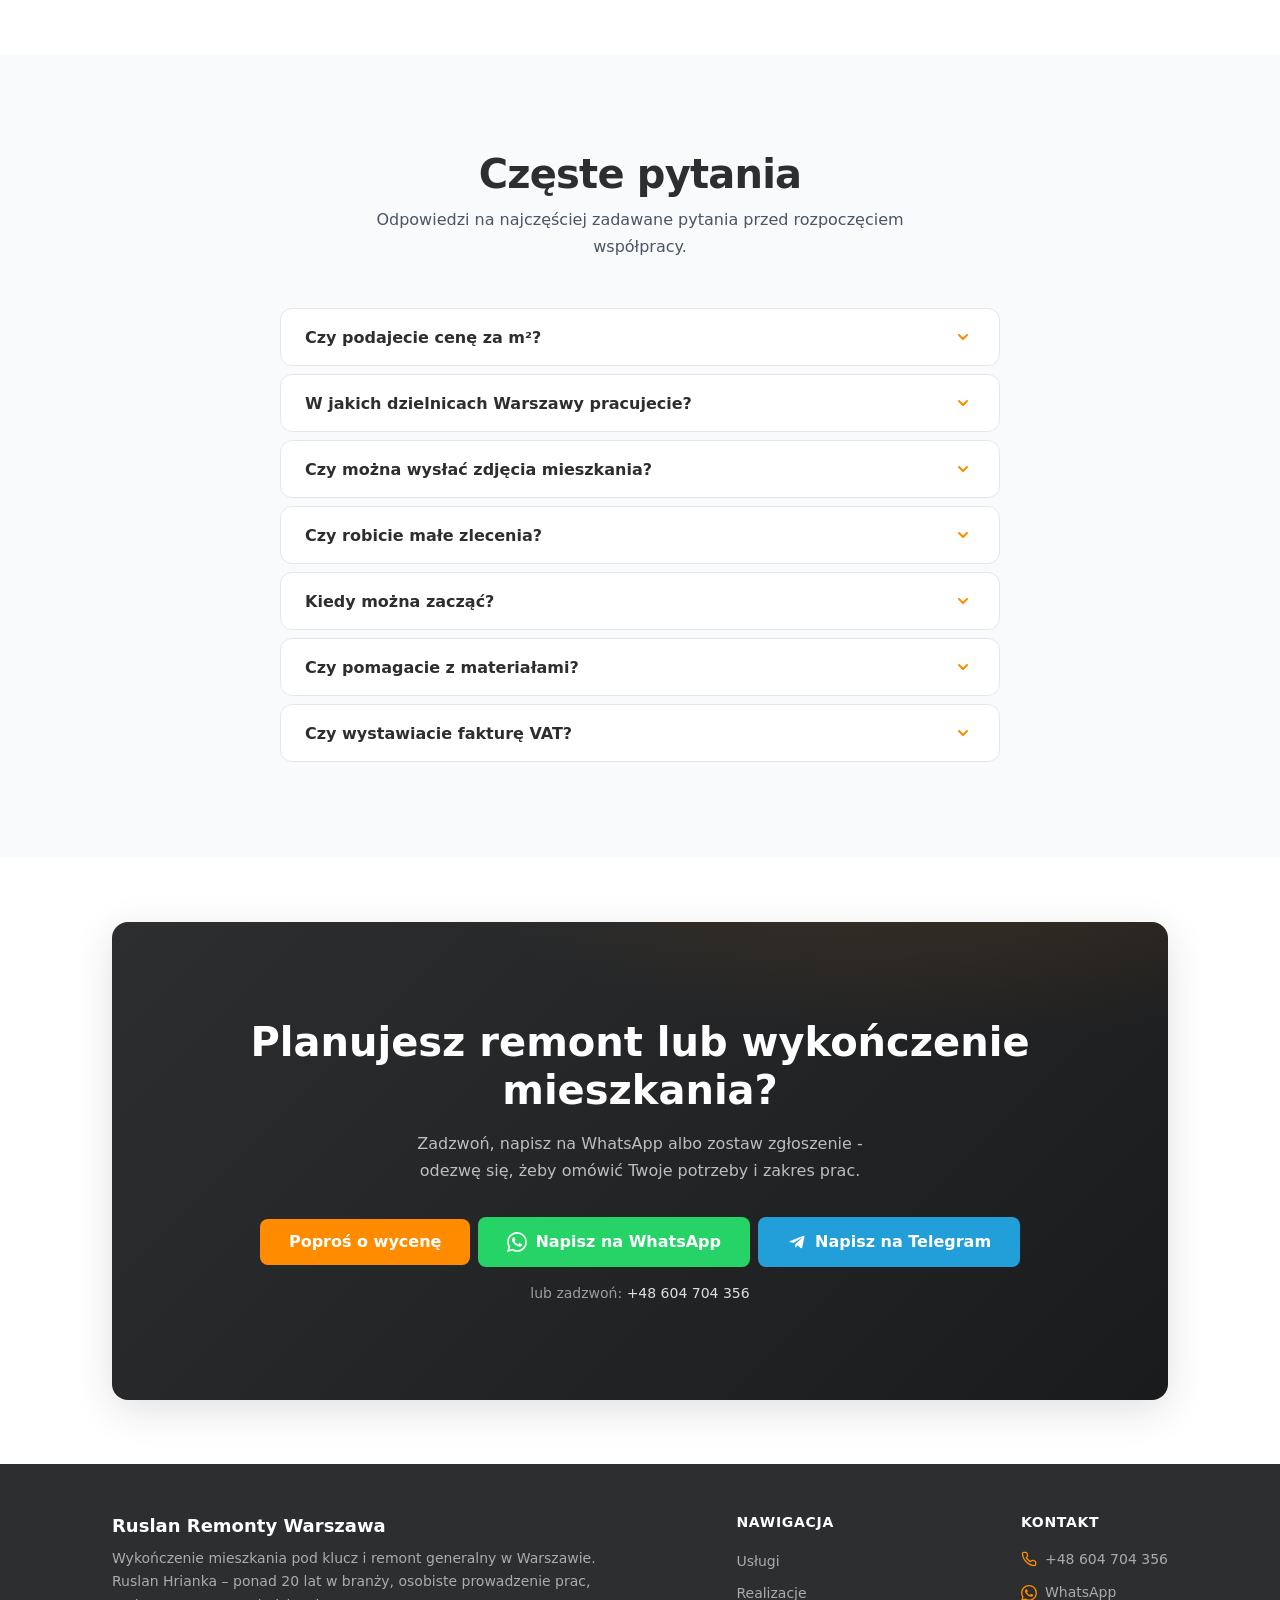
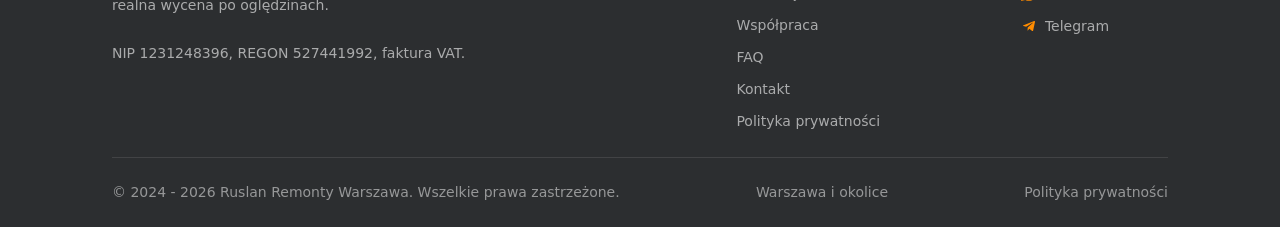
==== commit 826f7e6c: "refactor: remove privacy policy section from index page and update RODO notice link" ====
--- a/index.html
+++ b/index.html
@@ -1233,133 +1233,7 @@
       </div>
     </section>
 
-    <!-- ============================================
-         POLITYKA PRYWATNOŚCI I PLIKÓW COOKIES
-         ============================================ -->
-    <section class="section privacy-section" id="polityka-prywatnosci">
-      <div class="container">
-
-        <div class="section-header">
-          <h2 class="section-title">Polityka prywatności i&nbsp;plików cookies</h2>
-        </div>
-
-        <div class="privacy-content">
-
-          <article class="privacy-block">
-            <h3>1. Administrator danych</h3>
-            <p>Administratorem danych osobowych jest Ruslan Hrianka, prowadzący działalność w&nbsp;zakresie remontów
-              i&nbsp;wykończeń mieszkań w&nbsp;Warszawie, NIP&nbsp;1231248396, REGON&nbsp;527441992.</p>
-            <p>Kontakt w&nbsp;sprawach ochrony danych osobowych: telefonicznie pod numerem <a
-                href="tel:+48604704356">+48&nbsp;604&nbsp;704&nbsp;356</a>.</p>
-          </article>
-
-          <article class="privacy-block">
-            <h3>2. Jakie dane są przetwarzane?</h3>
-            <p>Za pośrednictwem formularza kontaktowego mogą być przetwarzane dane podane przez użytkownika,
-              w&nbsp;szczególności imię oraz numer telefonu.</p>
-            <p>Jeżeli użytkownik kontaktuje się telefonicznie, przez WhatsApp, Telegram lub inne narzędzia
-              komunikacyjne, mogą być przetwarzane także dane przekazane dobrowolnie w&nbsp;rozmowie lub wiadomości, np.
-              informacje dotyczące planowanego remontu, terminu, metrażu lub zakresu prac.</p>
-          </article>
-
-          <article class="privacy-block">
-            <h3>3. Cele i&nbsp;podstawy prawne przetwarzania danych</h3>
-            <p>Dane osobowe są przetwarzane w&nbsp;następujących celach:</p>
-            <ol class="privacy-legal-list" type="a">
-              <li>kontakt w&nbsp;sprawie zapytania, przygotowania wstępnej wyceny i&nbsp;ustalenia szczegółów współpracy
-                – podstawą prawną jest art.&nbsp;6 ust.&nbsp;1 lit.&nbsp;b RODO, czyli podjęcie działań przed zawarciem
-                umowy;</li>
-              <li>obsługa korespondencji, organizacja kontaktu oraz dochodzenie lub obrona ewentualnych roszczeń –
-                podstawą prawną jest art.&nbsp;6 ust.&nbsp;1 lit.&nbsp;f RODO, czyli prawnie uzasadniony interes
-                administratora;</li>
-              <li>prowadzenie rozliczeń, wystawianie faktur oraz realizacja obowiązków podatkowych i&nbsp;księgowych –
-                podstawą prawną jest art.&nbsp;6 ust.&nbsp;1 lit.&nbsp;c RODO;</li>
-              <li>analiza działania strony internetowej oraz pomiar skuteczności reklam, jeśli użytkownik wyrazi na to
-                zgodę w&nbsp;banerze cookies – podstawą prawną jest art.&nbsp;6 ust.&nbsp;1 lit.&nbsp;a RODO.</li>
-            </ol>
-          </article>
-
-          <article class="privacy-block">
-            <h3>4. Dobrowolność podania danych</h3>
-            <p>Podanie danych w&nbsp;formularzu jest dobrowolne, ale niezbędne do kontaktu zwrotnego i&nbsp;obsługi
-              zapytania. Bez podania numeru telefonu kontakt zwrotny może nie być możliwy.</p>
-          </article>
-
-          <article class="privacy-block">
-            <h3>5. Wykorzystanie narzędzi komunikacyjnych</h3>
-            <p>W celu szybkiej obsługi zapytań z&nbsp;formularza administrator może korzystać z&nbsp;narzędzi
-              komunikacyjnych, w&nbsp;tym Whats App, Telegram, aby otrzymać powiadomienie o&nbsp;nowym zgłoszeniu
-              zawierające imię i&nbsp;numer telefonu podane w&nbsp;formularzu.</p>
-            <p>Dane te są wykorzystywane wyłącznie do kontaktu w&nbsp;sprawie zapytania, przygotowania wyceny
-              i&nbsp;obsługi potencjalnej współpracy.</p>
-          </article>
-
-          <article class="privacy-block">
-            <h3>6. Jak długo dane są przechowywane?</h3>
-            <p>Dane z&nbsp;formularza kontaktowego są przechowywane przez czas potrzebny do obsługi zapytania
-              i&nbsp;dalszej korespondencji.</p>
-            <p>Zgłoszenia, które nie zakończą się współpracą, mogą być usuwane z&nbsp;narzędzi komunikacyjnych po
-              zakończeniu obsługi zapytania, nie później niż po 90 dniach, chyba że dalsze przechowywanie jest potrzebne
-              do ochrony przed roszczeniami lub kontynuacji korespondencji.</p>
-            <p>Dane związane z&nbsp;fakturami i&nbsp;rozliczeniami są przechowywane przez okres wymagany przez przepisy
-              podatkowe i&nbsp;księgowe.</p>
-          </article>
-
-          <article class="privacy-block">
-            <h3>7. Odbiorcy danych</h3>
-            <p>Dane mogą być przekazywane podmiotom pomagającym w&nbsp;obsłudze strony internetowej, formularza
-              kontaktowego, hostingu, poczty e-mail, narzędzi komunikacyjnych, analityki internetowej, reklamy
-              internetowej, księgowości lub obsługi technicznej.</p>
-            <p>W przypadku korzystania z&nbsp;narzędzi takich jak Google Analytics, Google Ads, Google Tag Manager,
-              WhatsApp lub Telegram, dane mogą być przetwarzane przez dostawców tych usług zgodnie z&nbsp;ich zasadami
-              prywatności.</p>
-          </article>
-
-          <article class="privacy-block">
-            <h3>8. Przekazywanie danych poza Europejski Obszar Gospodarczy</h3>
-            <p>Niektóre narzędzia, szczególnie dostarczane przez globalnych dostawców technologicznych, mogą wiązać się
-              z&nbsp;przekazywaniem danych poza Europejski Obszar Gospodarczy. W&nbsp;takim przypadku stosowane są
-              mechanizmy ochrony danych wymagane przez przepisy RODO, np. standardowe klauzule umowne.</p>
-          </article>
-
-          <article class="privacy-block">
-            <h3>9. Prawa użytkownika</h3>
-            <p>Użytkownik ma prawo do:</p>
-            <ul class="privacy-rights-list">
-              <li>dostępu do swoich danych;</li>
-              <li>sprostowania danych;</li>
-              <li>usunięcia danych;</li>
-              <li>ograniczenia przetwarzania;</li>
-              <li>przenoszenia danych;</li>
-              <li>wniesienia sprzeciwu wobec przetwarzania;</li>
-              <li>cofnięcia zgody, jeżeli dane są przetwarzane na podstawie zgody.</li>
-            </ul>
-            <p>Użytkownik ma także prawo wniesienia skargi do Prezesa Urzędu Ochrony Danych Osobowych.</p>
-          </article>
-
-          <article class="privacy-block">
-            <h3>10. Pliki cookies</h3>
-            <p>Strona może korzystać z&nbsp;plików cookies niezbędnych do prawidłowego działania strony oraz, po
-              uzyskaniu zgody użytkownika, z&nbsp;plików cookies analitycznych i&nbsp;marketingowych.</p>
-            <p>Cookies niezbędne pomagają w&nbsp;prawidłowym działaniu strony i&nbsp;nie wymagają osobnej zgody.</p>
-            <p>Cookies analityczne mogą służyć do mierzenia liczby odwiedzin, źródeł ruchu i&nbsp;sposobu korzystania ze
-              strony.</p>
-            <p>Cookies marketingowe mogą służyć do pomiaru skuteczności reklam Google Ads oraz prowadzenia działań
-              remarketingowych.</p>
-            <p>Użytkownik może zarządzać zgodami w&nbsp;banerze cookies oraz zmienić ustawienia cookies w&nbsp;swojej
-              przeglądarce internetowej.</p>
-          </article>
-
-          <article class="privacy-block">
-            <h3>11. Zmiany polityki prywatności</h3>
-            <p>Polityka prywatności może być aktualizowana, szczególnie w&nbsp;przypadku zmiany narzędzi używanych na
-              stronie lub zmian w&nbsp;przepisach prawa.</p>
-          </article>
-
-        </div>
-
-      </div>
-    </section>
+
 
   </main>
 
@@ -1427,7 +1301,7 @@
       <div class="footer-bottom">
         <span>© 2024 - 2026 Ruslan Remonty Warszawa. Wszelkie prawa zastrzeżone.</span>
         <span>Warszawa i okolice</span>
-        <a href="#polityka-prywatnosci" class="footer-privacy-link">Polityka prywatności</a>
+        <a href="/polityka-prywatnosci.html" class="footer-privacy-link">Polityka prywatności</a>
       </div>
 
     </div>
@@ -1526,7 +1400,8 @@
               Wysyłając formularz, podajesz swoje dane dobrowolnie. Administratorem danych osobowych jest Ruslan
               Hrianka, NIP&nbsp;1231248396, REGON&nbsp;527441992. Dane z&nbsp;formularza wykorzystam wyłącznie
               w&nbsp;celu kontaktu w&nbsp;sprawie wyceny i&nbsp;obsługi zapytania, także z&nbsp;wykorzystaniem narzędzi
-              komunikacyjnych. Szczegóły znajdziesz w&nbsp;<a href="#polityka-prywatnosci" class="rodo-link">Polityce
+              komunikacyjnych. Szczegóły znajdziesz w&nbsp;<a href="/polityka-prywatnosci.html"
+                class="rodo-link">Polityce
                 prywatności</a>.
             </p>
 
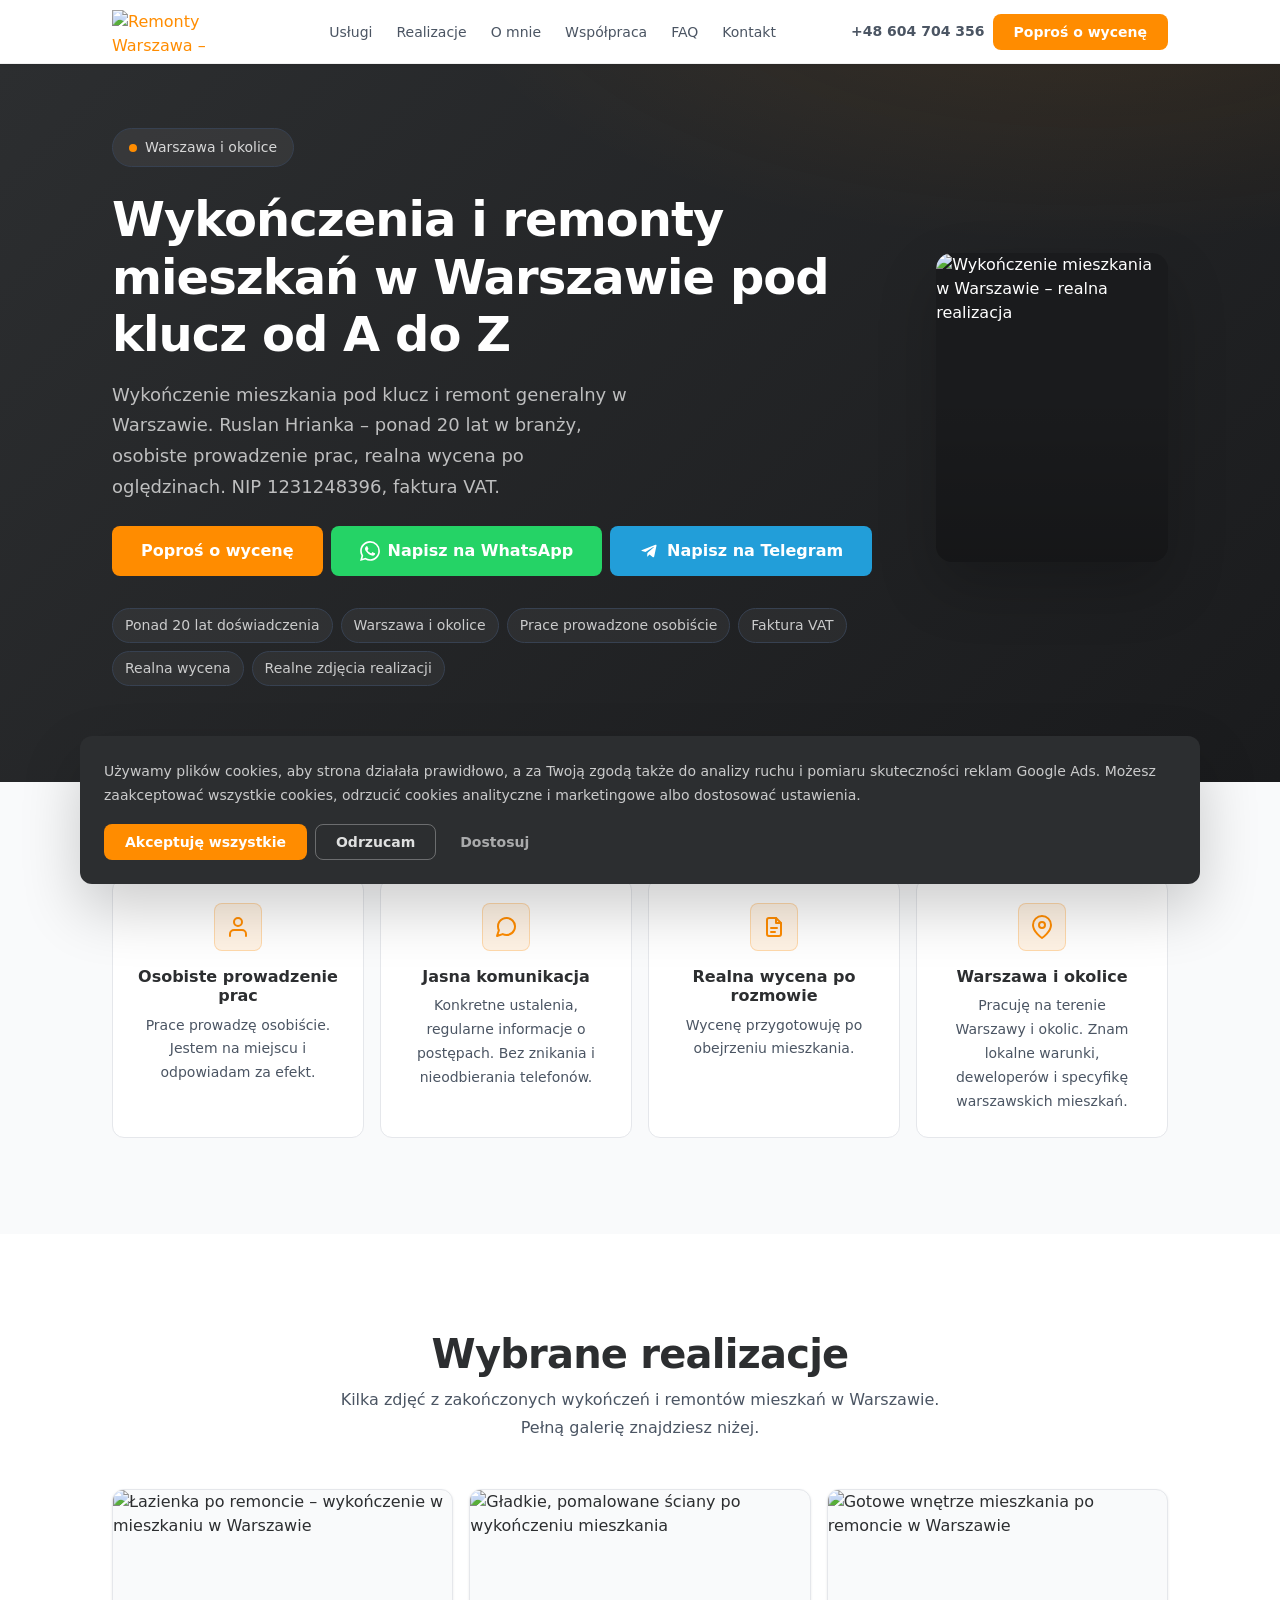
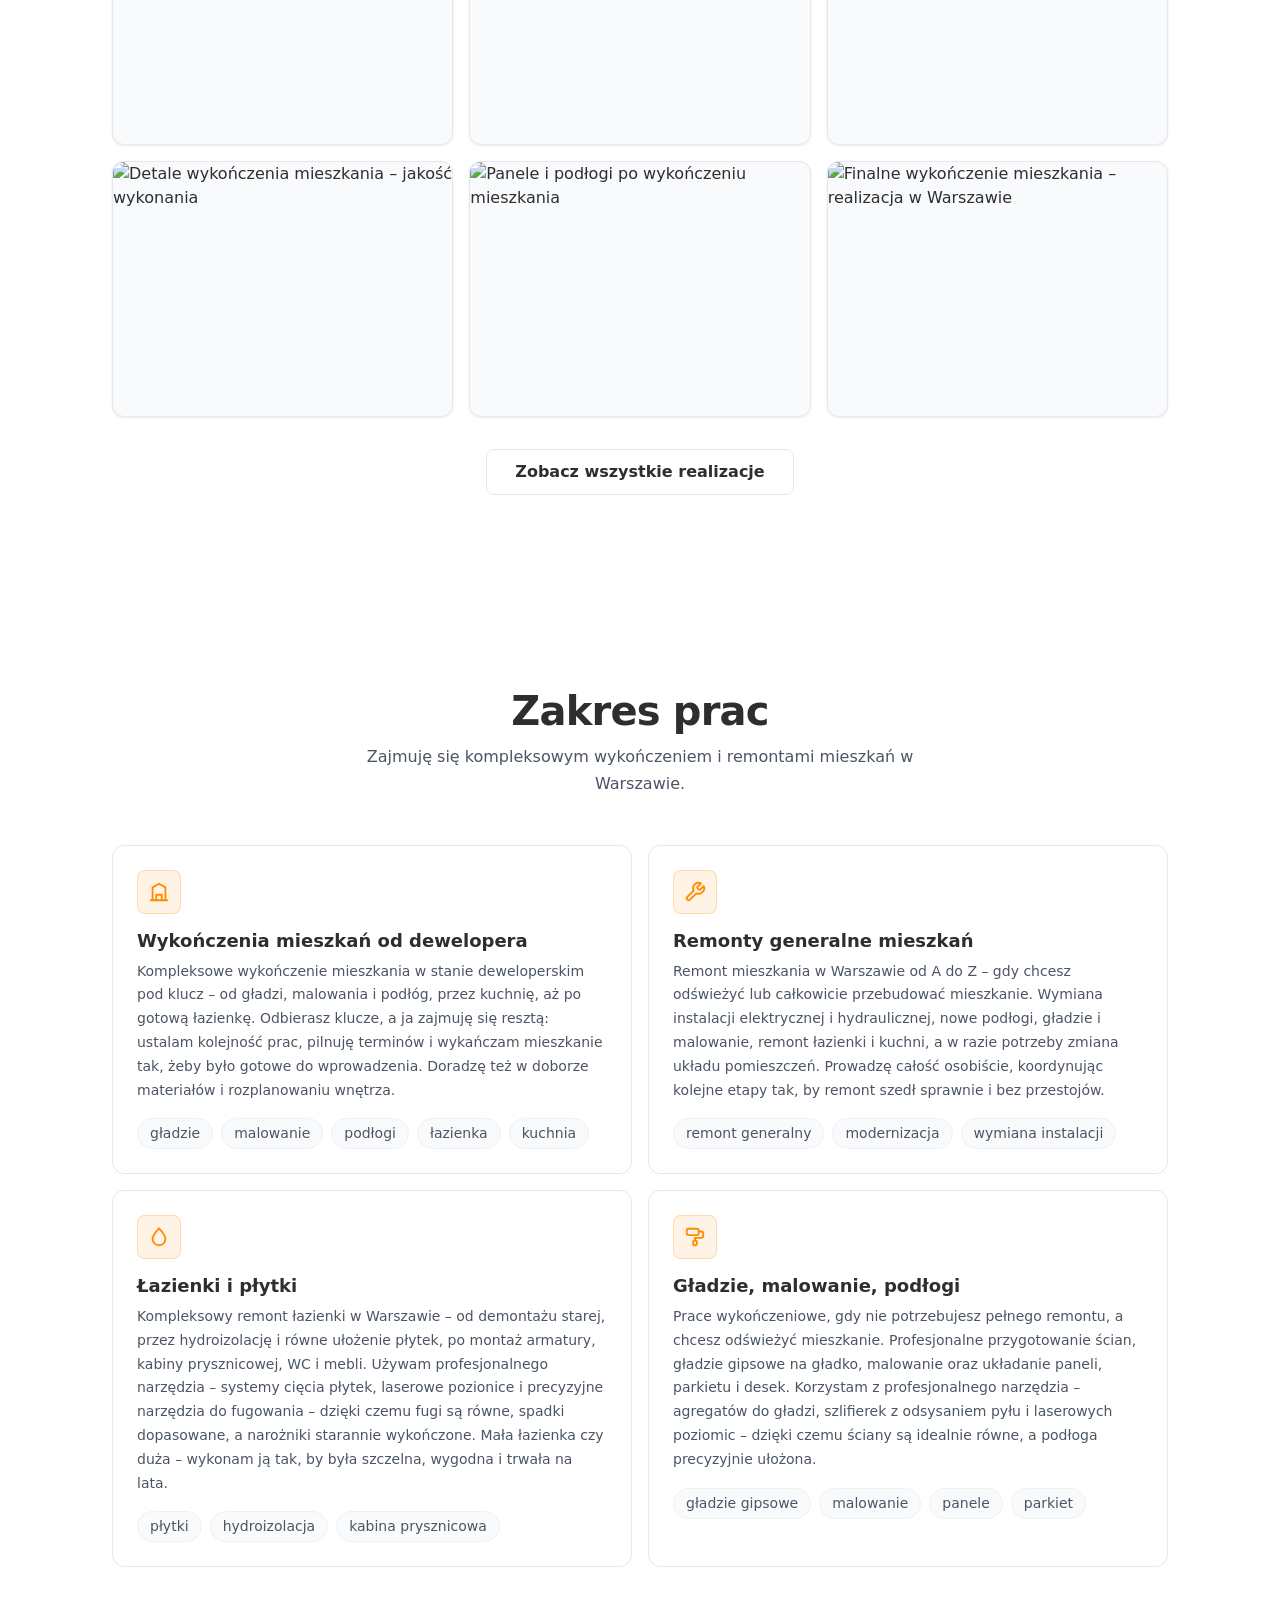
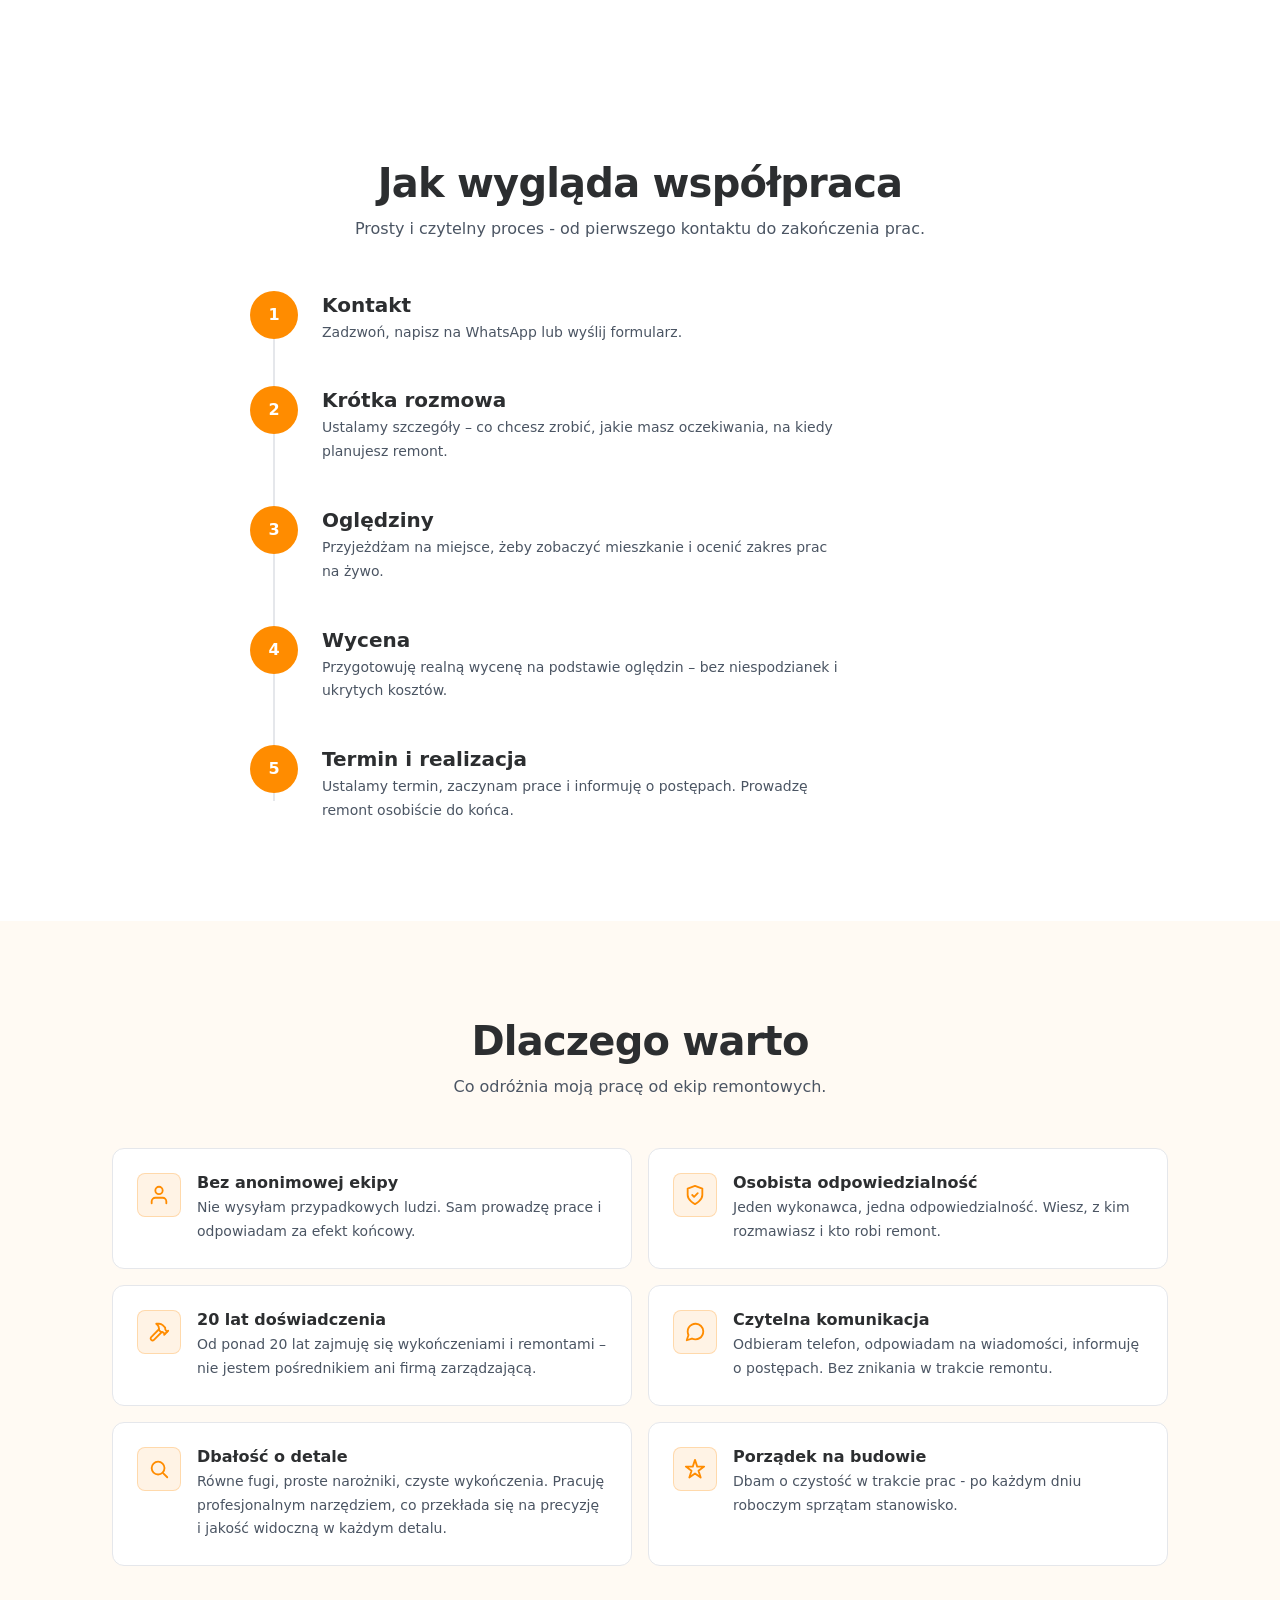
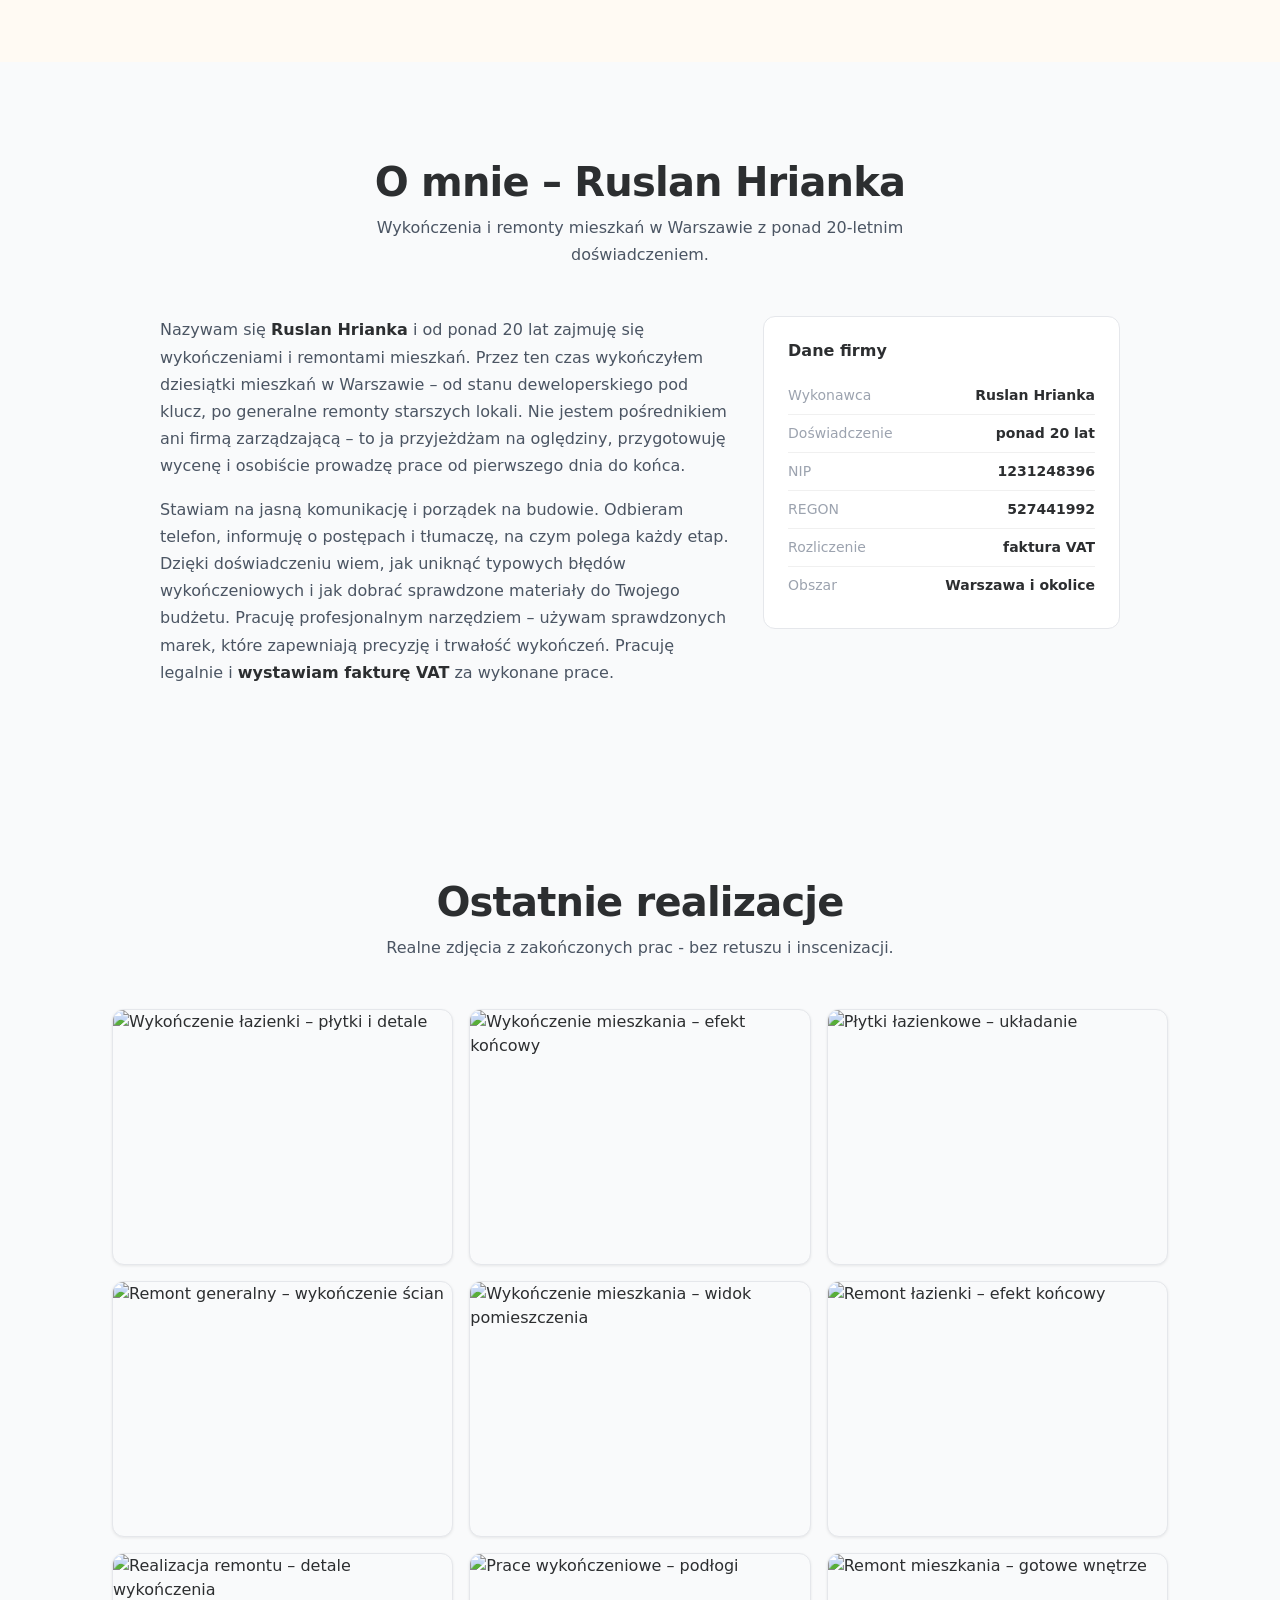
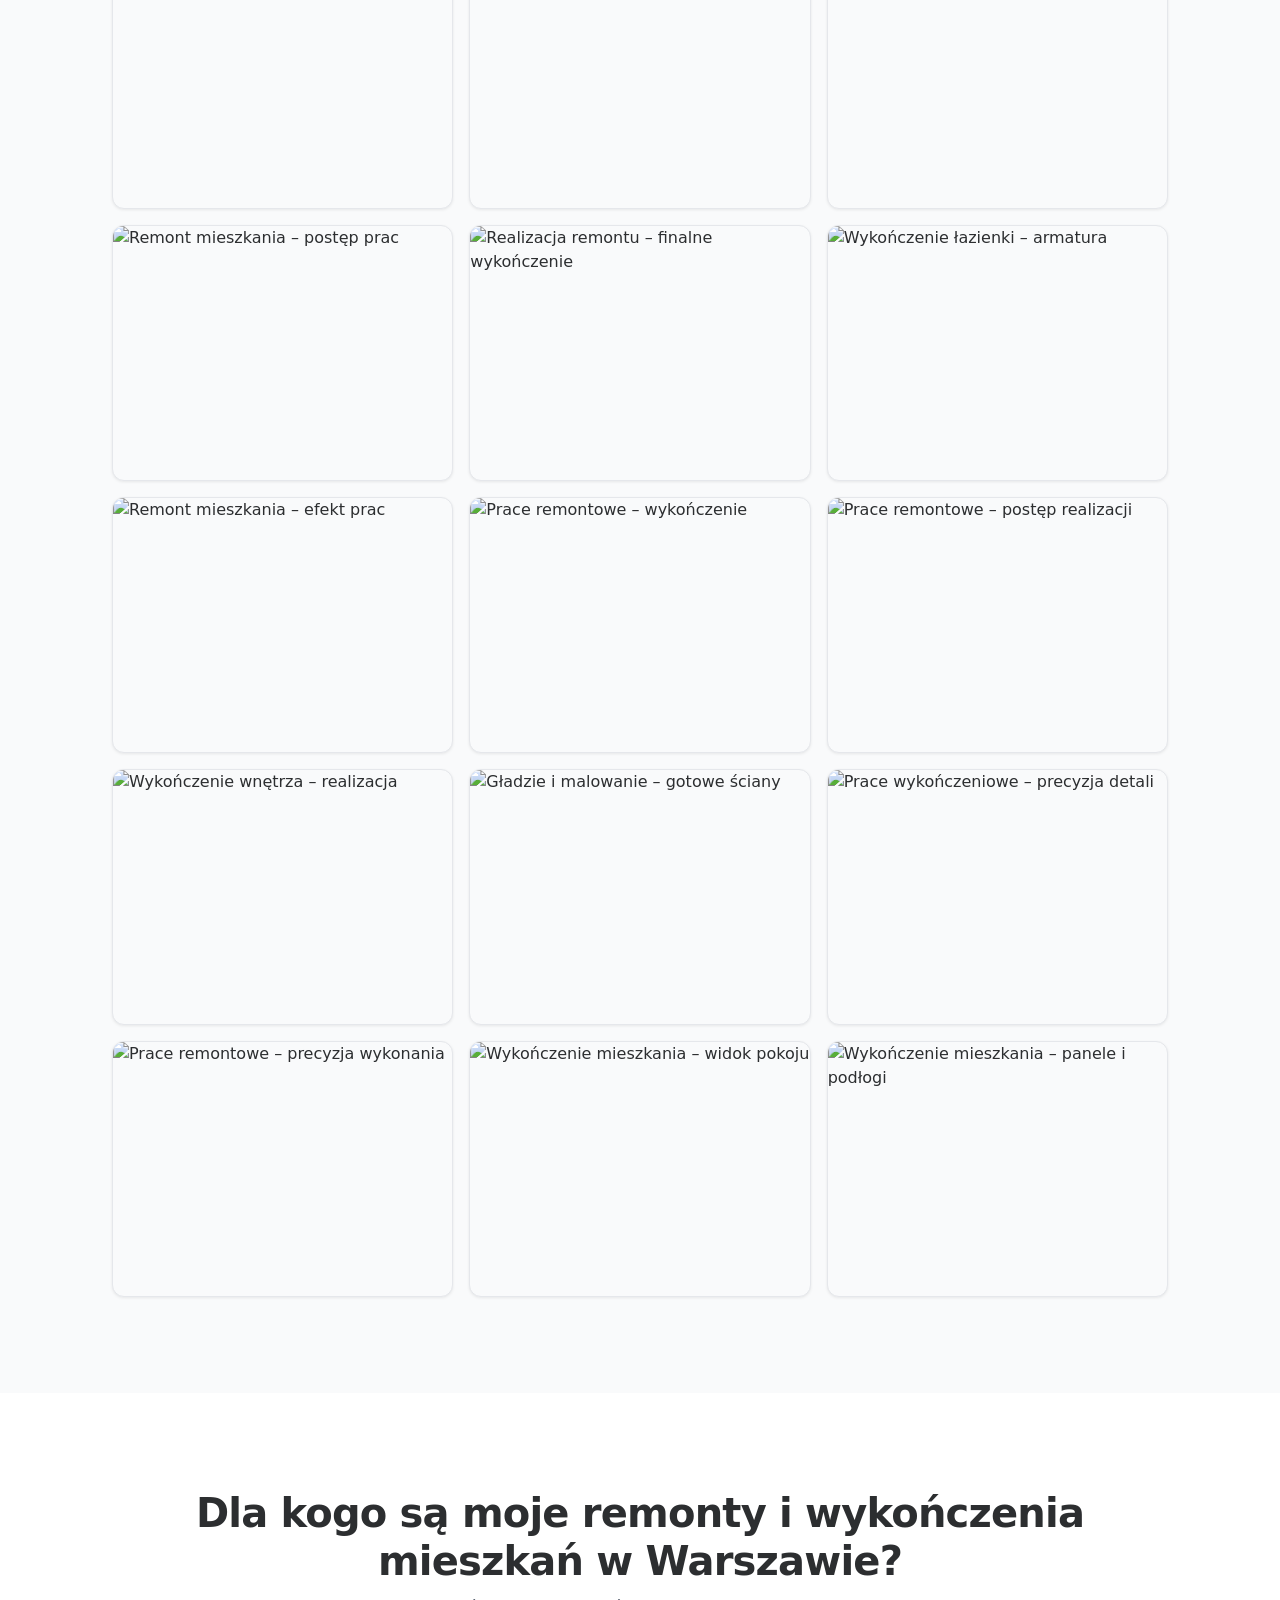
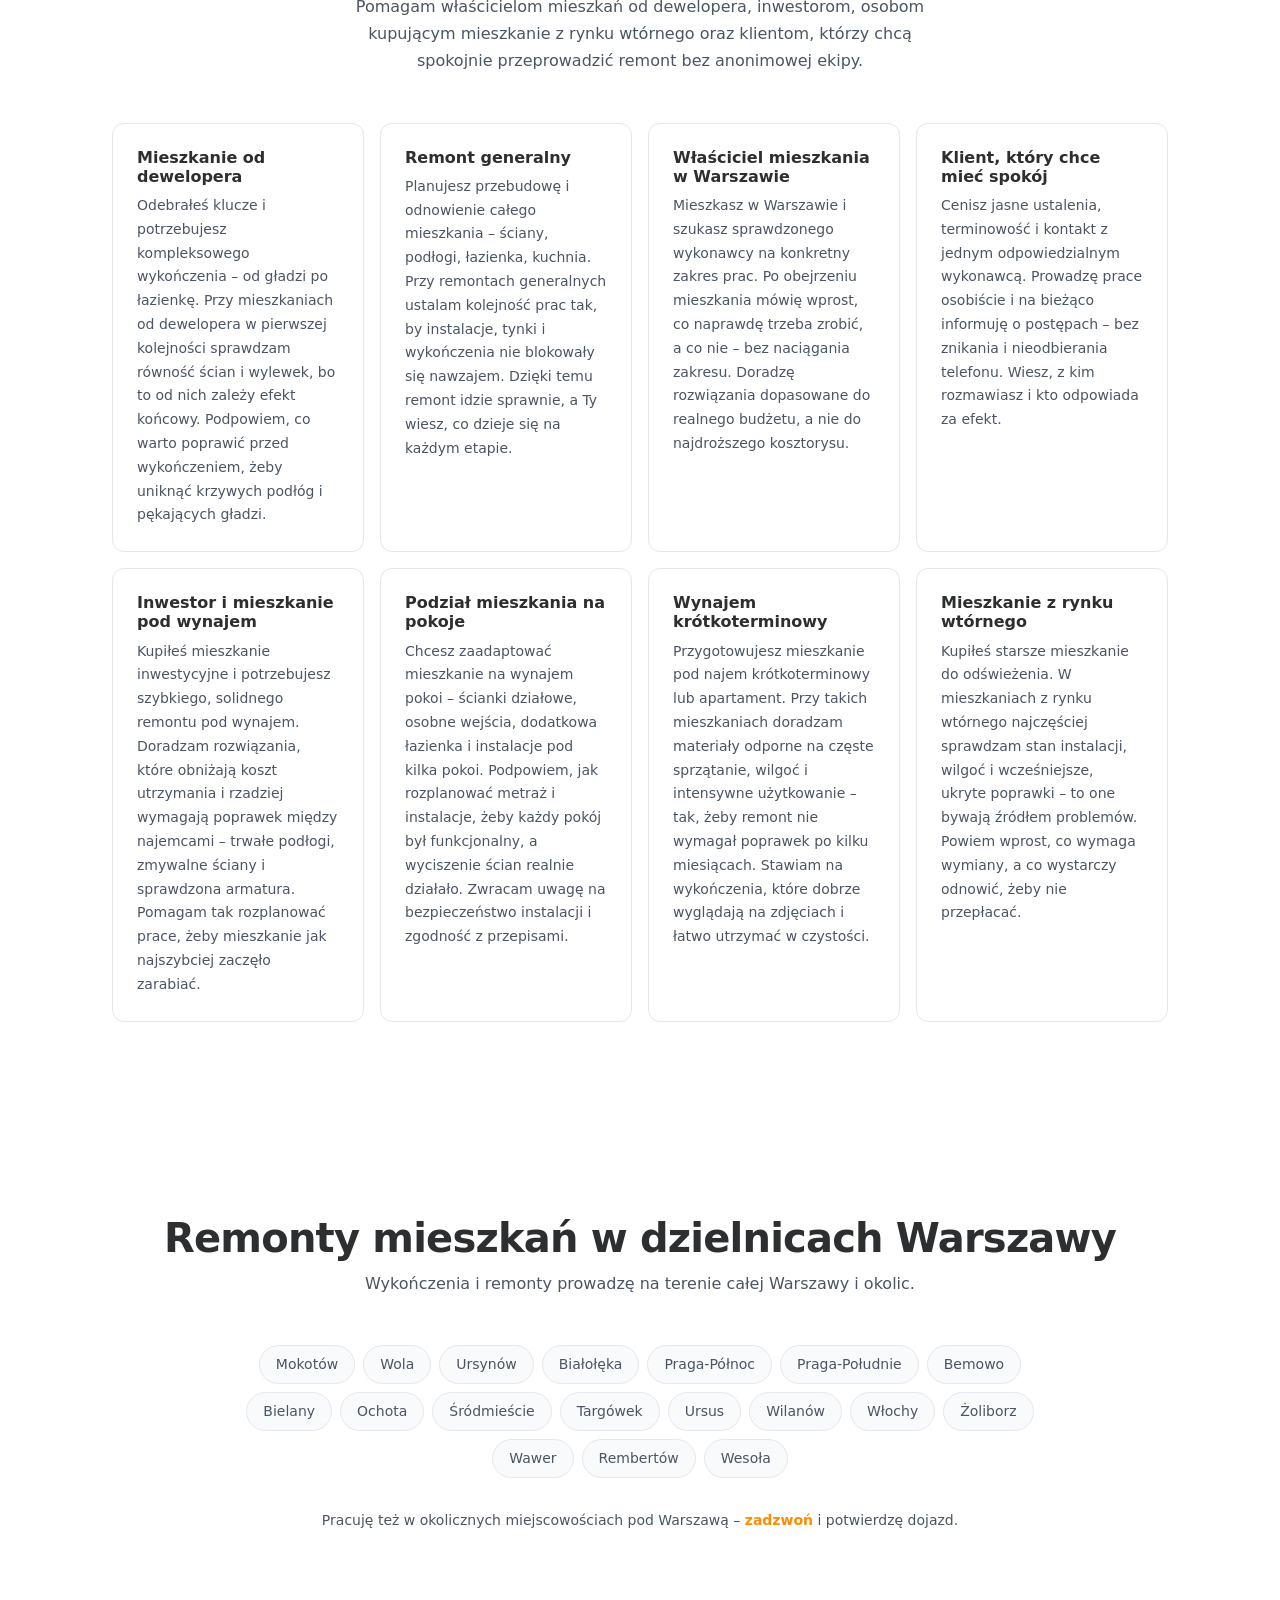
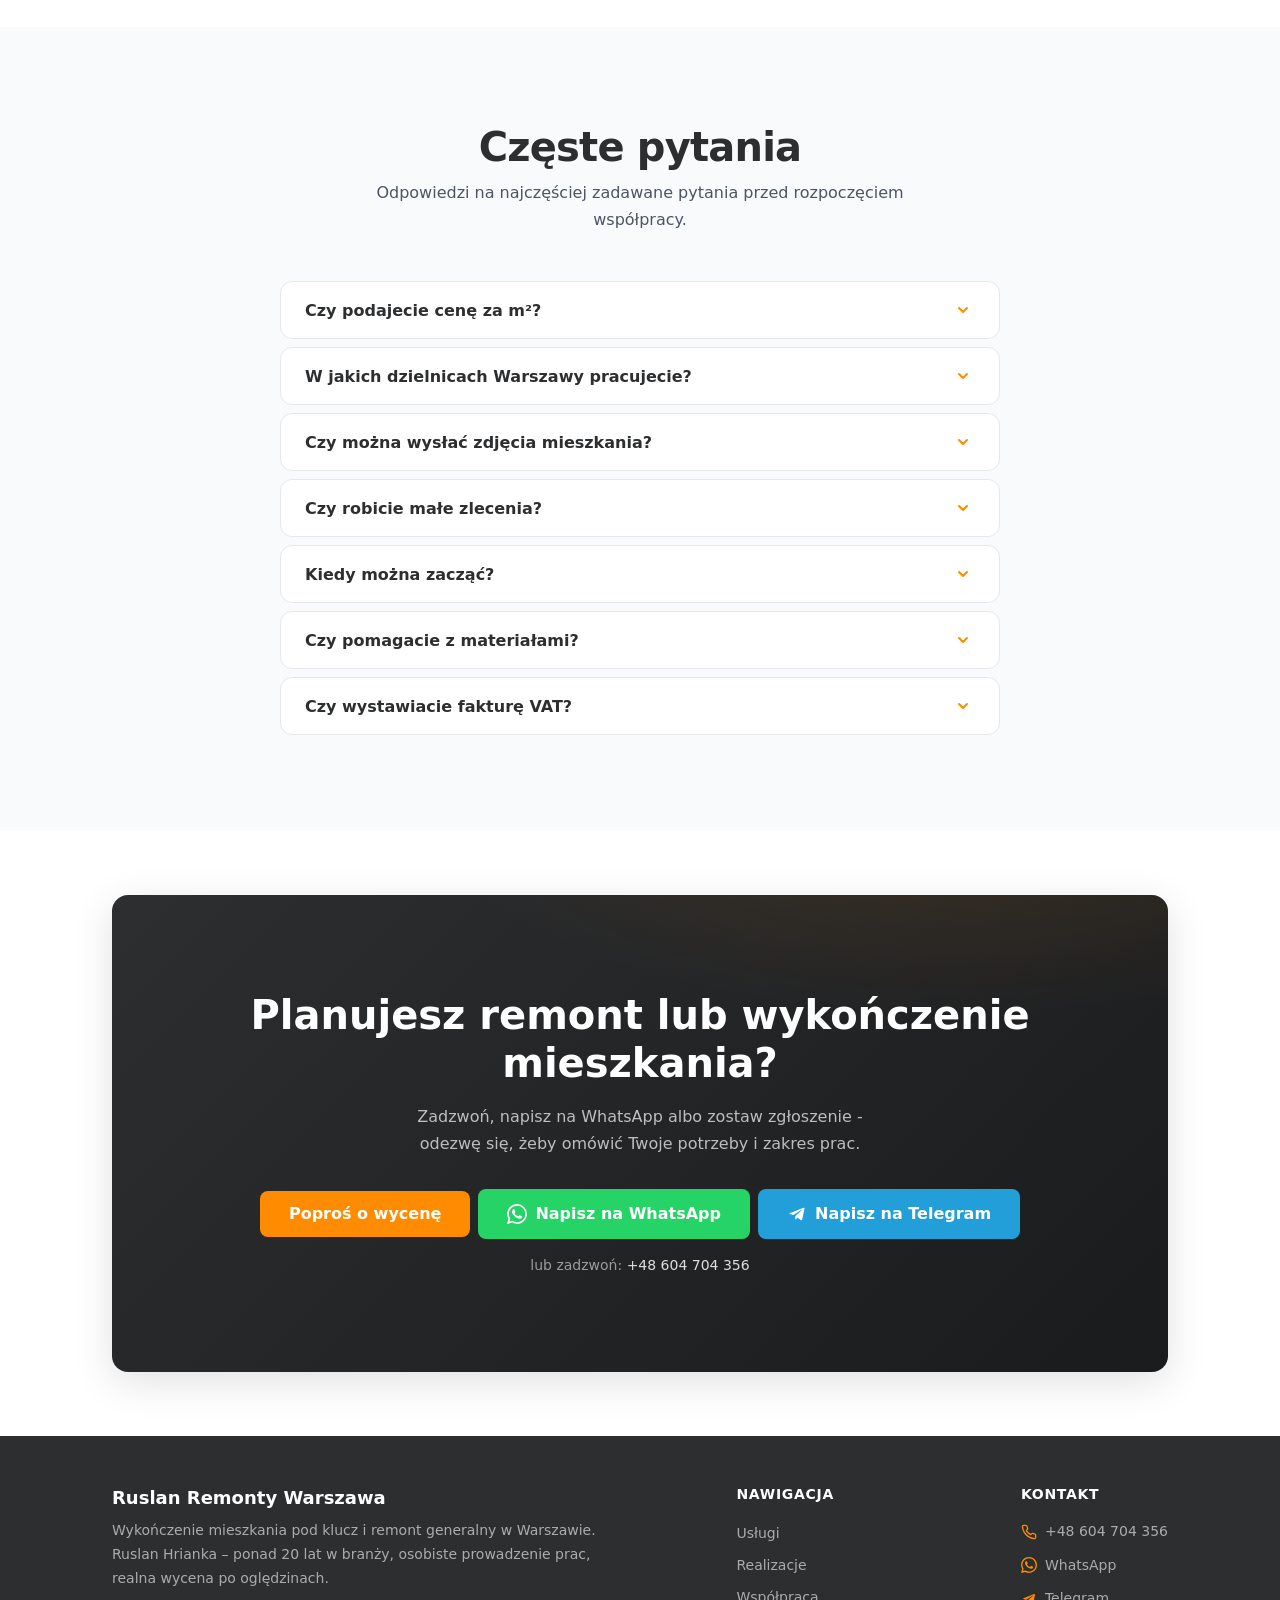
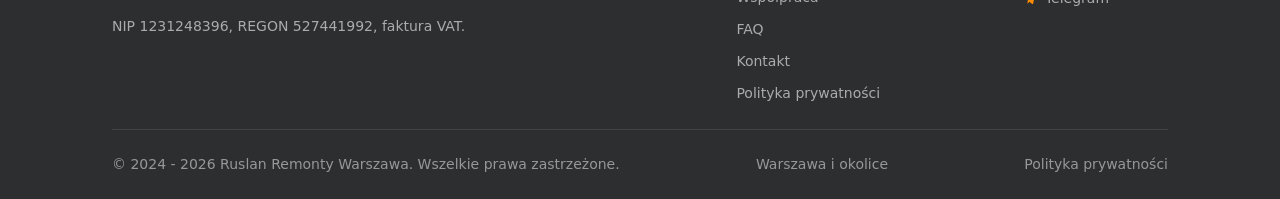
==== commit a9737451: "refactor: simplify district availability text and update privacy policy link path" ====
--- a/index.html
+++ b/index.html
@@ -1014,8 +1014,7 @@
 
         <div class="section-header">
           <h2 class="section-title">Remonty mieszkań w dzielnicach Warszawy</h2>
-          <p class="section-subtitle">Wykończenia i remonty prowadzę na terenie całej Warszawy i okolic.
-            Sprawdź, czy działam w Twojej dzielnicy.</p>
+          <p class="section-subtitle">Wykończenia i remonty prowadzę na terenie całej Warszawy i okolic.</p>
         </div>
 
         <ul class="districts-list">
@@ -1039,7 +1038,7 @@
           <li>Wesoła</li>
         </ul>
 
-        <p class="districts-note">Nie ma Twojej dzielnicy na liście? Pracuję też w okolicznych
+        <p class="districts-note">Pracuję też w okolicznych
           miejscowościach pod Warszawą – <a href="tel:+48604704356">zadzwoń</a> i potwierdzę dojazd.</p>
 
       </div>
@@ -1263,7 +1262,7 @@
             <li><a href="#proces">Współpraca</a></li>
             <li><a href="#faq">FAQ</a></li>
             <li><a href="#kontakt">Kontakt</a></li>
-            <li><a href="#polityka-prywatnosci">Polityka prywatności</a></li>
+            <li><a href="/polityka-prywatnosci.html">Polityka prywatności</a></li>
           </ul>
         </div>
 
